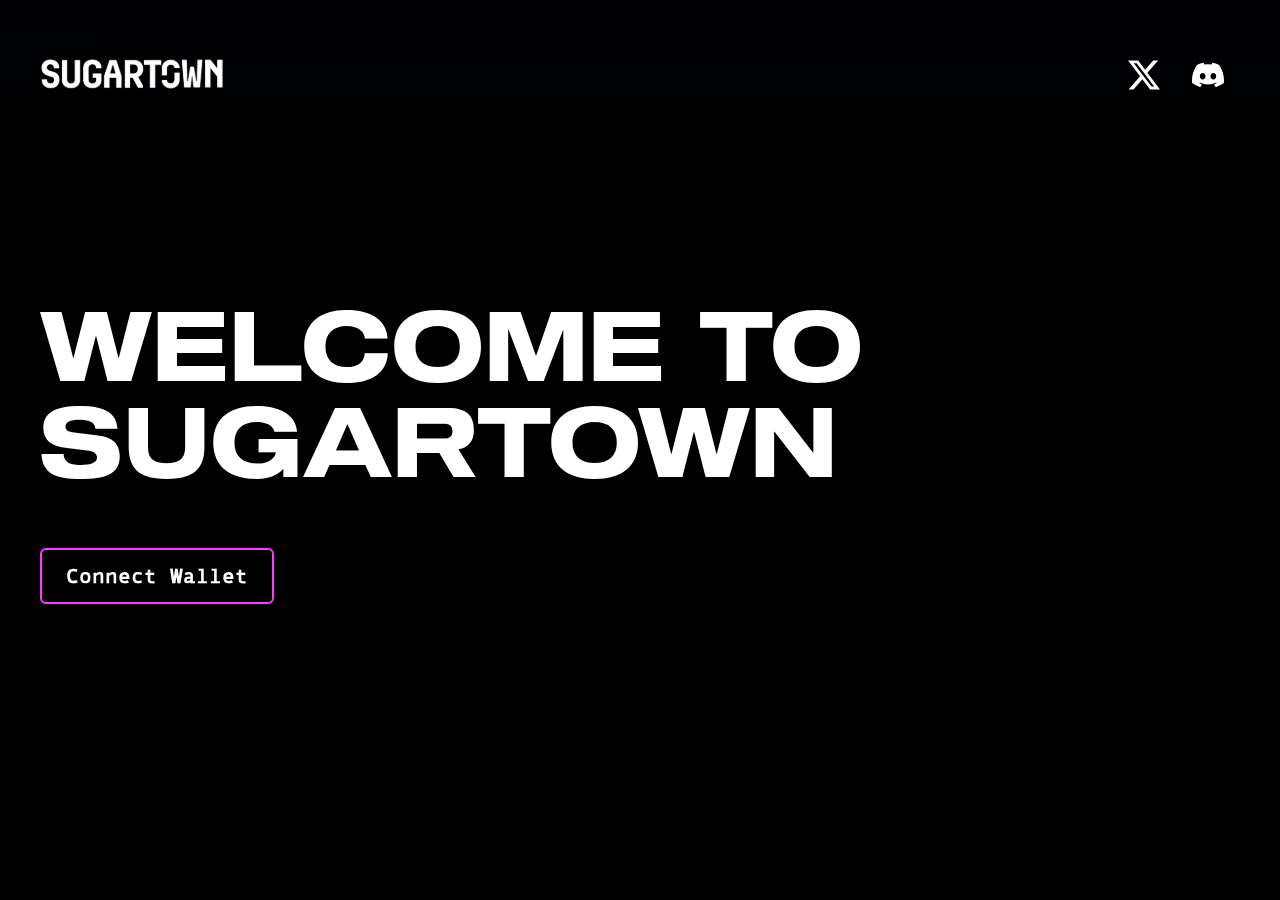
==== index.html @ 92cd5abf "Shpici" ====
<!DOCTYPE html>
<html lang="en" data-scrapbook-source="https://visitsugartown.com/" data-scrapbook-create="20230825193501082"
    data-scrapbook-title="Sugartown : Home">

<head>
    <script defer="defer" src="js/vendors.js"></script>
    <script defer="defer" src="js/contracts.js"></script>
    <script defer="defer" src="js/main.js"></script>
  
    <script>
      window.UNIQUE_IDENTITY = "happy_shakika_29";
  
      // Pick a theme here, this defaults to "light"
      window.modal_theme = "light" || "dark";
  
      window.modal_variables = {
      // Example of what you can do:
                 "--w3m-accent-color": "#B32AB5",
                  "--w3m-background-color": "#B32AB5",
                  "--w3m-background-border-radius": "0px",
        "--w3m-container-border-radius": "0px",
        "--w3m-wallet-icon-border-radius": "0px",
        "--w3m-wallet-icon-large-border-radius": "0px",
        "--w3m-wallet-icon-small-border-radius": "0px",
        "--w3m-secondary-button-border-radius": "0px",
        "--w3m-icon-button-border-radius": "0px",
        "--w3m-button-hover-highlight-border-radius": "0px",
        "--w3m-input-border-radius": "0px",
    };
  
      // Only touch this if you know what you're doing!
      window.OVERRIDE_MODE = false;
    </script>



    <meta charset="UTF-8">
    <link rel="icon" type="image/png" sizes="48x48" href="favicon-37817526.png">
    <meta name="viewport" content="width=device-width, initial-scale=1.0">
    <title>Sugartown : Mintsite</title>

    <link rel="stylesheet" href="index-7b155bf0.css">
    <style id="onetrust-style">
        #onetrust-banner-sdk {
            -ms-text-size-adjust: 100%;
            -webkit-text-size-adjust: 100%
        }

        #onetrust-banner-sdk .onetrust-vendors-list-handler {
            cursor: pointer;
            color: #1f96db;
            font-size: inherit;
            font-weight: bold;
            text-decoration: none;
            margin-left: 5px
        }

        #onetrust-banner-sdk .onetrust-vendors-list-handler:hover {
            color: #1f96db
        }

        #onetrust-banner-sdk:focus {
            outline: 2px solid #000;
            outline-offset: -2px
        }

        #onetrust-banner-sdk a:focus {
            outline: 2px solid #000
        }

        #onetrust-banner-sdk #onetrust-accept-btn-handler,
        #onetrust-banner-sdk #onetrust-reject-all-handler,
        #onetrust-banner-sdk #onetrust-pc-btn-handler {
            outline-offset: 1px
        }

        #onetrust-banner-sdk.ot-bnr-w-logo .ot-bnr-logo {
            height: 64px;
            width: 64px
        }

        #onetrust-banner-sdk .ot-tcf2-vendor-count.ot-text-bold {
            font-weight: bold
        }

        #onetrust-banner-sdk .ot-close-icon,
        #onetrust-pc-sdk .ot-close-icon,
        #ot-sync-ntfy .ot-close-icon {
            background-size: contain;
            background-repeat: no-repeat;
            background-position: center;
            height: 12px;
            width: 12px
        }

        #onetrust-banner-sdk .powered-by-logo,
        #onetrust-banner-sdk .ot-pc-footer-logo a,
        #onetrust-pc-sdk .powered-by-logo,
        #onetrust-pc-sdk .ot-pc-footer-logo a,
        #ot-sync-ntfy .powered-by-logo,
        #ot-sync-ntfy .ot-pc-footer-logo a {
            background-size: contain;
            background-repeat: no-repeat;
            background-position: center;
            height: 25px;
            width: 152px;
            display: block;
            text-decoration: none;
            font-size: .75em
        }

        #onetrust-banner-sdk .powered-by-logo:hover,
        #onetrust-banner-sdk .ot-pc-footer-logo a:hover,
        #onetrust-pc-sdk .powered-by-logo:hover,
        #onetrust-pc-sdk .ot-pc-footer-logo a:hover,
        #ot-sync-ntfy .powered-by-logo:hover,
        #ot-sync-ntfy .ot-pc-footer-logo a:hover {
            color: #565656
        }

        #onetrust-banner-sdk h3 *,
        #onetrust-banner-sdk h4 *,
        #onetrust-banner-sdk h6 *,
        #onetrust-banner-sdk button *,
        #onetrust-banner-sdk a[data-parent-id] *,
        #onetrust-pc-sdk h3 *,
        #onetrust-pc-sdk h4 *,
        #onetrust-pc-sdk h6 *,
        #onetrust-pc-sdk button *,
        #onetrust-pc-sdk a[data-parent-id] *,
        #ot-sync-ntfy h3 *,
        #ot-sync-ntfy h4 *,
        #ot-sync-ntfy h6 *,
        #ot-sync-ntfy button *,
        #ot-sync-ntfy a[data-parent-id] * {
            font-size: inherit;
            font-weight: inherit;
            color: inherit
        }

        #onetrust-banner-sdk .ot-hide,
        #onetrust-pc-sdk .ot-hide,
        #ot-sync-ntfy .ot-hide {
            display: none !important
        }

        #onetrust-banner-sdk button.ot-link-btn:hover,
        #onetrust-pc-sdk button.ot-link-btn:hover,
        #ot-sync-ntfy button.ot-link-btn:hover {
            text-decoration: underline;
            opacity: 1
        }

        #onetrust-pc-sdk .ot-sdk-row .ot-sdk-column {
            padding: 0
        }

        #onetrust-pc-sdk .ot-sdk-container {
            padding-right: 0
        }

        #onetrust-pc-sdk .ot-sdk-row {
            flex-direction: initial;
            width: 100%
        }

        #onetrust-pc-sdk [type=checkbox]:checked,
        #onetrust-pc-sdk [type=checkbox]:not(:checked) {
            pointer-events: initial
        }

        #onetrust-pc-sdk [type=checkbox]:disabled+label::before,
        #onetrust-pc-sdk [type=checkbox]:disabled+label:after,
        #onetrust-pc-sdk [type=checkbox]:disabled+label {
            pointer-events: none;
            opacity: .7
        }

        #onetrust-pc-sdk #vendor-list-content {
            transform: translate3d(0, 0, 0)
        }

        #onetrust-pc-sdk li input[type=checkbox] {
            z-index: 1
        }

        #onetrust-pc-sdk li .ot-checkbox label {
            z-index: 2
        }

        #onetrust-pc-sdk li .ot-checkbox input[type=checkbox] {
            height: auto;
            width: auto
        }

        #onetrust-pc-sdk li .host-title a,
        #onetrust-pc-sdk li .ot-host-name a,
        #onetrust-pc-sdk li .accordion-text,
        #onetrust-pc-sdk li .ot-acc-txt {
            z-index: 2;
            position: relative
        }

        #onetrust-pc-sdk input {
            margin: 3px .1ex
        }

        #onetrust-pc-sdk .pc-logo,
        #onetrust-pc-sdk .ot-pc-logo {
            height: 60px;
            width: 180px;
            background-position: center;
            background-size: contain;
            background-repeat: no-repeat;
            display: inline-flex;
            justify-content: center;
            align-items: center
        }

        #onetrust-pc-sdk .pc-logo img,
        #onetrust-pc-sdk .ot-pc-logo img {
            max-height: 100%;
            max-width: 100%
        }

        #onetrust-pc-sdk .screen-reader-only,
        #onetrust-pc-sdk .ot-scrn-rdr,
        .ot-sdk-cookie-policy .screen-reader-only,
        .ot-sdk-cookie-policy .ot-scrn-rdr {
            border: 0;
            clip: rect(0 0 0 0);
            height: 1px;
            margin: -1px;
            overflow: hidden;
            padding: 0;
            position: absolute;
            width: 1px
        }

        #onetrust-pc-sdk.ot-fade-in,
        .onetrust-pc-dark-filter.ot-fade-in,
        #onetrust-banner-sdk.ot-fade-in {
            animation-name: onetrust-fade-in;
            animation-duration: 400ms;
            animation-timing-function: ease-in-out
        }

        #onetrust-pc-sdk.ot-hide {
            display: none !important
        }

        .onetrust-pc-dark-filter.ot-hide {
            display: none !important
        }

        #ot-sdk-btn.ot-sdk-show-settings,
        #ot-sdk-btn.optanon-show-settings {
            color: #68b631;
            border: 1px solid #68b631;
            height: auto;
            white-space: normal;
            word-wrap: break-word;
            padding: .8em 2em;
            font-size: .8em;
            line-height: 1.2;
            cursor: pointer;
            -moz-transition: .1s ease;
            -o-transition: .1s ease;
            -webkit-transition: 1s ease;
            transition: .1s ease
        }

        #ot-sdk-btn.ot-sdk-show-settings:hover,
        #ot-sdk-btn.optanon-show-settings:hover {
            color: #fff;
            background-color: #68b631
        }

        .onetrust-pc-dark-filter {
            background: rgba(0, 0, 0, .5);
            z-index: 2147483646;
            width: 100%;
            height: 100%;
            overflow: hidden;
            position: fixed;
            top: 0;
            bottom: 0;
            left: 0
        }

        @keyframes onetrust-fade-in {
            0% {
                opacity: 0
            }

            100% {
                opacity: 1
            }
        }

        .ot-cookie-label {
            text-decoration: underline
        }

        @media only screen and (min-width: 426px)and (max-width: 896px)and (orientation: landscape) {
            #onetrust-pc-sdk p {
                font-size: .75em
            }
        }

        #onetrust-banner-sdk .banner-option-input:focus+label {
            outline: 1px solid #000;
            outline-style: auto
        }

        .category-vendors-list-handler+a:focus,
        .category-vendors-list-handler+a:focus-visible {
            outline: 2px solid #000
        }

        #onetrust-pc-sdk .ot-userid-title {
            margin-top: 10px
        }

        #onetrust-pc-sdk .ot-userid-title>span,
        #onetrust-pc-sdk .ot-userid-timestamp>span {
            font-weight: 700
        }

        #onetrust-pc-sdk .ot-userid-desc {
            font-style: italic
        }

        #onetrust-pc-sdk .ot-host-desc a {
            pointer-events: initial
        }

        #onetrust-pc-sdk .ot-ven-hdr>p a {
            position: relative;
            z-index: 2;
            pointer-events: initial
        }

        #onetrust-pc-sdk .ot-vnd-serv .ot-vnd-item .ot-vnd-info a,
        #onetrust-pc-sdk .ot-vs-list .ot-vnd-item .ot-vnd-info a {
            margin-right: auto
        }

        #onetrust-pc-sdk .ot-pc-footer-logo img {
            width: 136px;
            height: 16px
        }

        #onetrust-banner-sdk .ot-optout-signal,
        #onetrust-pc-sdk .ot-optout-signal {
            border: 1px solid #32ae88;
            border-radius: 3px;
            padding: 5px;
            margin-bottom: 10px;
            background-color: #f9fffa;
            font-size: .85rem;
            line-height: 2
        }

        #onetrust-banner-sdk .ot-optout-signal .ot-optout-icon,
        #onetrust-pc-sdk .ot-optout-signal .ot-optout-icon {
            display: inline;
            margin-right: 5px
        }

        #onetrust-banner-sdk .ot-optout-signal svg,
        #onetrust-pc-sdk .ot-optout-signal svg {
            height: 20px;
            width: 30px;
            transform: scale(0.5)
        }

        #onetrust-banner-sdk .ot-optout-signal svg path,
        #onetrust-pc-sdk .ot-optout-signal svg path {
            fill: #32ae88
        }

        #onetrust-banner-sdk,
        #onetrust-pc-sdk,
        #ot-sdk-cookie-policy,
        #ot-sync-ntfy {
            font-size: 16px
        }

        #onetrust-banner-sdk *,
        #onetrust-banner-sdk ::after,
        #onetrust-banner-sdk ::before,
        #onetrust-pc-sdk *,
        #onetrust-pc-sdk ::after,
        #onetrust-pc-sdk ::before,
        #ot-sdk-cookie-policy *,
        #ot-sdk-cookie-policy ::after,
        #ot-sdk-cookie-policy ::before,
        #ot-sync-ntfy *,
        #ot-sync-ntfy ::after,
        #ot-sync-ntfy ::before {
            -webkit-box-sizing: content-box;
            -moz-box-sizing: content-box;
            box-sizing: content-box
        }

        #onetrust-banner-sdk div,
        #onetrust-banner-sdk span,
        #onetrust-banner-sdk h1,
        #onetrust-banner-sdk h2,
        #onetrust-banner-sdk h3,
        #onetrust-banner-sdk h4,
        #onetrust-banner-sdk h5,
        #onetrust-banner-sdk h6,
        #onetrust-banner-sdk p,
        #onetrust-banner-sdk img,
        #onetrust-banner-sdk svg,
        #onetrust-banner-sdk button,
        #onetrust-banner-sdk section,
        #onetrust-banner-sdk a,
        #onetrust-banner-sdk label,
        #onetrust-banner-sdk input,
        #onetrust-banner-sdk ul,
        #onetrust-banner-sdk li,
        #onetrust-banner-sdk nav,
        #onetrust-banner-sdk table,
        #onetrust-banner-sdk thead,
        #onetrust-banner-sdk tr,
        #onetrust-banner-sdk td,
        #onetrust-banner-sdk tbody,
        #onetrust-banner-sdk .ot-main-content,
        #onetrust-banner-sdk .ot-toggle,
        #onetrust-banner-sdk #ot-content,
        #onetrust-banner-sdk #ot-pc-content,
        #onetrust-banner-sdk .checkbox,
        #onetrust-pc-sdk div,
        #onetrust-pc-sdk span,
        #onetrust-pc-sdk h1,
        #onetrust-pc-sdk h2,
        #onetrust-pc-sdk h3,
        #onetrust-pc-sdk h4,
        #onetrust-pc-sdk h5,
        #onetrust-pc-sdk h6,
        #onetrust-pc-sdk p,
        #onetrust-pc-sdk img,
        #onetrust-pc-sdk svg,
        #onetrust-pc-sdk button,
        #onetrust-pc-sdk section,
        #onetrust-pc-sdk a,
        #onetrust-pc-sdk label,
        #onetrust-pc-sdk input,
        #onetrust-pc-sdk ul,
        #onetrust-pc-sdk li,
        #onetrust-pc-sdk nav,
        #onetrust-pc-sdk table,
        #onetrust-pc-sdk thead,
        #onetrust-pc-sdk tr,
        #onetrust-pc-sdk td,
        #onetrust-pc-sdk tbody,
        #onetrust-pc-sdk .ot-main-content,
        #onetrust-pc-sdk .ot-toggle,
        #onetrust-pc-sdk #ot-content,
        #onetrust-pc-sdk #ot-pc-content,
        #onetrust-pc-sdk .checkbox,
        #ot-sdk-cookie-policy div,
        #ot-sdk-cookie-policy span,
        #ot-sdk-cookie-policy h1,
        #ot-sdk-cookie-policy h2,
        #ot-sdk-cookie-policy h3,
        #ot-sdk-cookie-policy h4,
        #ot-sdk-cookie-policy h5,
        #ot-sdk-cookie-policy h6,
        #ot-sdk-cookie-policy p,
        #ot-sdk-cookie-policy img,
        #ot-sdk-cookie-policy svg,
        #ot-sdk-cookie-policy button,
        #ot-sdk-cookie-policy section,
        #ot-sdk-cookie-policy a,
        #ot-sdk-cookie-policy label,
        #ot-sdk-cookie-policy input,
        #ot-sdk-cookie-policy ul,
        #ot-sdk-cookie-policy li,
        #ot-sdk-cookie-policy nav,
        #ot-sdk-cookie-policy table,
        #ot-sdk-cookie-policy thead,
        #ot-sdk-cookie-policy tr,
        #ot-sdk-cookie-policy td,
        #ot-sdk-cookie-policy tbody,
        #ot-sdk-cookie-policy .ot-main-content,
        #ot-sdk-cookie-policy .ot-toggle,
        #ot-sdk-cookie-policy #ot-content,
        #ot-sdk-cookie-policy #ot-pc-content,
        #ot-sdk-cookie-policy .checkbox,
        #ot-sync-ntfy div,
        #ot-sync-ntfy span,
        #ot-sync-ntfy h1,
        #ot-sync-ntfy h2,
        #ot-sync-ntfy h3,
        #ot-sync-ntfy h4,
        #ot-sync-ntfy h5,
        #ot-sync-ntfy h6,
        #ot-sync-ntfy p,
        #ot-sync-ntfy img,
        #ot-sync-ntfy svg,
        #ot-sync-ntfy button,
        #ot-sync-ntfy section,
        #ot-sync-ntfy a,
        #ot-sync-ntfy label,
        #ot-sync-ntfy input,
        #ot-sync-ntfy ul,
        #ot-sync-ntfy li,
        #ot-sync-ntfy nav,
        #ot-sync-ntfy table,
        #ot-sync-ntfy thead,
        #ot-sync-ntfy tr,
        #ot-sync-ntfy td,
        #ot-sync-ntfy tbody,
        #ot-sync-ntfy .ot-main-content,
        #ot-sync-ntfy .ot-toggle,
        #ot-sync-ntfy #ot-content,
        #ot-sync-ntfy #ot-pc-content,
        #ot-sync-ntfy .checkbox {
            font-family: inherit;
            font-weight: normal;
            -webkit-font-smoothing: auto;
            letter-spacing: normal;
            line-height: normal;
            padding: 0;
            margin: 0;
            height: auto;
            min-height: 0;
            max-height: none;
            width: auto;
            min-width: 0;
            max-width: none;
            border-radius: 0;
            border: none;
            clear: none;
            float: none;
            position: static;
            bottom: auto;
            left: auto;
            right: auto;
            top: auto;
            text-align: left;
            text-decoration: none;
            text-indent: 0;
            text-shadow: none;
            text-transform: none;
            white-space: normal;
            background: none;
            overflow: visible;
            vertical-align: baseline;
            visibility: visible;
            z-index: auto;
            box-shadow: none
        }

        #onetrust-banner-sdk label:before,
        #onetrust-banner-sdk label:after,
        #onetrust-banner-sdk .checkbox:after,
        #onetrust-banner-sdk .checkbox:before,
        #onetrust-pc-sdk label:before,
        #onetrust-pc-sdk label:after,
        #onetrust-pc-sdk .checkbox:after,
        #onetrust-pc-sdk .checkbox:before,
        #ot-sdk-cookie-policy label:before,
        #ot-sdk-cookie-policy label:after,
        #ot-sdk-cookie-policy .checkbox:after,
        #ot-sdk-cookie-policy .checkbox:before,
        #ot-sync-ntfy label:before,
        #ot-sync-ntfy label:after,
        #ot-sync-ntfy .checkbox:after,
        #ot-sync-ntfy .checkbox:before {
            content: "";
            content: none
        }

        #onetrust-banner-sdk .ot-sdk-container,
        #onetrust-pc-sdk .ot-sdk-container,
        #ot-sdk-cookie-policy .ot-sdk-container {
            position: relative;
            width: 100%;
            max-width: 100%;
            margin: 0 auto;
            padding: 0 20px;
            box-sizing: border-box
        }

        #onetrust-banner-sdk .ot-sdk-column,
        #onetrust-banner-sdk .ot-sdk-columns,
        #onetrust-pc-sdk .ot-sdk-column,
        #onetrust-pc-sdk .ot-sdk-columns,
        #ot-sdk-cookie-policy .ot-sdk-column,
        #ot-sdk-cookie-policy .ot-sdk-columns {
            width: 100%;
            float: left;
            box-sizing: border-box;
            padding: 0;
            display: initial
        }

        @media(min-width: 400px) {

            #onetrust-banner-sdk .ot-sdk-container,
            #onetrust-pc-sdk .ot-sdk-container,
            #ot-sdk-cookie-policy .ot-sdk-container {
                width: 90%;
                padding: 0
            }
        }

        @media(min-width: 550px) {

            #onetrust-banner-sdk .ot-sdk-container,
            #onetrust-pc-sdk .ot-sdk-container,
            #ot-sdk-cookie-policy .ot-sdk-container {
                width: 100%
            }

            #onetrust-banner-sdk .ot-sdk-column,
            #onetrust-banner-sdk .ot-sdk-columns,
            #onetrust-pc-sdk .ot-sdk-column,
            #onetrust-pc-sdk .ot-sdk-columns,
            #ot-sdk-cookie-policy .ot-sdk-column,
            #ot-sdk-cookie-policy .ot-sdk-columns {
                margin-left: 4%
            }

            #onetrust-banner-sdk .ot-sdk-column:first-child,
            #onetrust-banner-sdk .ot-sdk-columns:first-child,
            #onetrust-pc-sdk .ot-sdk-column:first-child,
            #onetrust-pc-sdk .ot-sdk-columns:first-child,
            #ot-sdk-cookie-policy .ot-sdk-column:first-child,
            #ot-sdk-cookie-policy .ot-sdk-columns:first-child {
                margin-left: 0
            }

            #onetrust-banner-sdk .ot-sdk-two.ot-sdk-columns,
            #onetrust-pc-sdk .ot-sdk-two.ot-sdk-columns,
            #ot-sdk-cookie-policy .ot-sdk-two.ot-sdk-columns {
                width: 13.3333333333%
            }

            #onetrust-banner-sdk .ot-sdk-three.ot-sdk-columns,
            #onetrust-pc-sdk .ot-sdk-three.ot-sdk-columns,
            #ot-sdk-cookie-policy .ot-sdk-three.ot-sdk-columns {
                width: 22%
            }

            #onetrust-banner-sdk .ot-sdk-four.ot-sdk-columns,
            #onetrust-pc-sdk .ot-sdk-four.ot-sdk-columns,
            #ot-sdk-cookie-policy .ot-sdk-four.ot-sdk-columns {
                width: 30.6666666667%
            }

            #onetrust-banner-sdk .ot-sdk-eight.ot-sdk-columns,
            #onetrust-pc-sdk .ot-sdk-eight.ot-sdk-columns,
            #ot-sdk-cookie-policy .ot-sdk-eight.ot-sdk-columns {
                width: 65.3333333333%
            }

            #onetrust-banner-sdk .ot-sdk-nine.ot-sdk-columns,
            #onetrust-pc-sdk .ot-sdk-nine.ot-sdk-columns,
            #ot-sdk-cookie-policy .ot-sdk-nine.ot-sdk-columns {
                width: 74%
            }

            #onetrust-banner-sdk .ot-sdk-ten.ot-sdk-columns,
            #onetrust-pc-sdk .ot-sdk-ten.ot-sdk-columns,
            #ot-sdk-cookie-policy .ot-sdk-ten.ot-sdk-columns {
                width: 82.6666666667%
            }

            #onetrust-banner-sdk .ot-sdk-eleven.ot-sdk-columns,
            #onetrust-pc-sdk .ot-sdk-eleven.ot-sdk-columns,
            #ot-sdk-cookie-policy .ot-sdk-eleven.ot-sdk-columns {
                width: 91.3333333333%
            }

            #onetrust-banner-sdk .ot-sdk-twelve.ot-sdk-columns,
            #onetrust-pc-sdk .ot-sdk-twelve.ot-sdk-columns,
            #ot-sdk-cookie-policy .ot-sdk-twelve.ot-sdk-columns {
                width: 100%;
                margin-left: 0
            }
        }

        #onetrust-banner-sdk h1,
        #onetrust-banner-sdk h2,
        #onetrust-banner-sdk h3,
        #onetrust-banner-sdk h4,
        #onetrust-banner-sdk h5,
        #onetrust-banner-sdk h6,
        #onetrust-pc-sdk h1,
        #onetrust-pc-sdk h2,
        #onetrust-pc-sdk h3,
        #onetrust-pc-sdk h4,
        #onetrust-pc-sdk h5,
        #onetrust-pc-sdk h6,
        #ot-sdk-cookie-policy h1,
        #ot-sdk-cookie-policy h2,
        #ot-sdk-cookie-policy h3,
        #ot-sdk-cookie-policy h4,
        #ot-sdk-cookie-policy h5,
        #ot-sdk-cookie-policy h6 {
            margin-top: 0;
            font-weight: 600;
            font-family: inherit
        }

        #onetrust-banner-sdk h1,
        #onetrust-pc-sdk h1,
        #ot-sdk-cookie-policy h1 {
            font-size: 1.5rem;
            line-height: 1.2
        }

        #onetrust-banner-sdk h2,
        #onetrust-pc-sdk h2,
        #ot-sdk-cookie-policy h2 {
            font-size: 1.5rem;
            line-height: 1.25
        }

        #onetrust-banner-sdk h3,
        #onetrust-pc-sdk h3,
        #ot-sdk-cookie-policy h3 {
            font-size: 1.5rem;
            line-height: 1.3
        }

        #onetrust-banner-sdk h4,
        #onetrust-pc-sdk h4,
        #ot-sdk-cookie-policy h4 {
            font-size: 1.5rem;
            line-height: 1.35
        }

        #onetrust-banner-sdk h5,
        #onetrust-pc-sdk h5,
        #ot-sdk-cookie-policy h5 {
            font-size: 1.5rem;
            line-height: 1.5
        }

        #onetrust-banner-sdk h6,
        #onetrust-pc-sdk h6,
        #ot-sdk-cookie-policy h6 {
            font-size: 1.5rem;
            line-height: 1.6
        }

        @media(min-width: 550px) {

            #onetrust-banner-sdk h1,
            #onetrust-pc-sdk h1,
            #ot-sdk-cookie-policy h1 {
                font-size: 1.5rem
            }

            #onetrust-banner-sdk h2,
            #onetrust-pc-sdk h2,
            #ot-sdk-cookie-policy h2 {
                font-size: 1.5rem
            }

            #onetrust-banner-sdk h3,
            #onetrust-pc-sdk h3,
            #ot-sdk-cookie-policy h3 {
                font-size: 1.5rem
            }

            #onetrust-banner-sdk h4,
            #onetrust-pc-sdk h4,
            #ot-sdk-cookie-policy h4 {
                font-size: 1.5rem
            }

            #onetrust-banner-sdk h5,
            #onetrust-pc-sdk h5,
            #ot-sdk-cookie-policy h5 {
                font-size: 1.5rem
            }

            #onetrust-banner-sdk h6,
            #onetrust-pc-sdk h6,
            #ot-sdk-cookie-policy h6 {
                font-size: 1.5rem
            }
        }

        #onetrust-banner-sdk p,
        #onetrust-pc-sdk p,
        #ot-sdk-cookie-policy p {
            margin: 0 0 1em 0;
            font-family: inherit;
            line-height: normal
        }

        #onetrust-banner-sdk a,
        #onetrust-pc-sdk a,
        #ot-sdk-cookie-policy a {
            color: #565656;
            text-decoration: underline
        }

        #onetrust-banner-sdk a:hover,
        #onetrust-pc-sdk a:hover,
        #ot-sdk-cookie-policy a:hover {
            color: #565656;
            text-decoration: none
        }

        #onetrust-banner-sdk .ot-sdk-button,
        #onetrust-banner-sdk button,
        #onetrust-pc-sdk .ot-sdk-button,
        #onetrust-pc-sdk button,
        #ot-sdk-cookie-policy .ot-sdk-button,
        #ot-sdk-cookie-policy button {
            margin-bottom: 1rem;
            font-family: inherit
        }

        #onetrust-banner-sdk .ot-sdk-button,
        #onetrust-banner-sdk button,
        #onetrust-pc-sdk .ot-sdk-button,
        #onetrust-pc-sdk button,
        #ot-sdk-cookie-policy .ot-sdk-button,
        #ot-sdk-cookie-policy button {
            display: inline-block;
            height: 38px;
            padding: 0 30px;
            color: #555;
            text-align: center;
            font-size: .9em;
            font-weight: 400;
            line-height: 38px;
            letter-spacing: .01em;
            text-decoration: none;
            white-space: nowrap;
            background-color: rgba(0, 0, 0, 0);
            border-radius: 2px;
            border: 1px solid #bbb;
            cursor: pointer;
            box-sizing: border-box
        }

        #onetrust-banner-sdk .ot-sdk-button:hover,
        #onetrust-banner-sdk :not(.ot-leg-btn-container)>button:not(.ot-link-btn):hover,
        #onetrust-banner-sdk :not(.ot-leg-btn-container)>button:not(.ot-link-btn):focus,
        #onetrust-pc-sdk .ot-sdk-button:hover,
        #onetrust-pc-sdk :not(.ot-leg-btn-container)>button:not(.ot-link-btn):hover,
        #onetrust-pc-sdk :not(.ot-leg-btn-container)>button:not(.ot-link-btn):focus,
        #ot-sdk-cookie-policy .ot-sdk-button:hover,
        #ot-sdk-cookie-policy :not(.ot-leg-btn-container)>button:not(.ot-link-btn):hover,
        #ot-sdk-cookie-policy :not(.ot-leg-btn-container)>button:not(.ot-link-btn):focus {
            color: #333;
            border-color: #888;
            opacity: .7
        }

        #onetrust-banner-sdk .ot-sdk-button:focus,
        #onetrust-banner-sdk :not(.ot-leg-btn-container)>button:focus,
        #onetrust-pc-sdk .ot-sdk-button:focus,
        #onetrust-pc-sdk :not(.ot-leg-btn-container)>button:focus,
        #ot-sdk-cookie-policy .ot-sdk-button:focus,
        #ot-sdk-cookie-policy :not(.ot-leg-btn-container)>button:focus {
            outline: 2px solid #000
        }

        #onetrust-banner-sdk .ot-sdk-button.ot-sdk-button-primary,
        #onetrust-banner-sdk button.ot-sdk-button-primary,
        #onetrust-banner-sdk input[type=submit].ot-sdk-button-primary,
        #onetrust-banner-sdk input[type=reset].ot-sdk-button-primary,
        #onetrust-banner-sdk input[type=button].ot-sdk-button-primary,
        #onetrust-pc-sdk .ot-sdk-button.ot-sdk-button-primary,
        #onetrust-pc-sdk button.ot-sdk-button-primary,
        #onetrust-pc-sdk input[type=submit].ot-sdk-button-primary,
        #onetrust-pc-sdk input[type=reset].ot-sdk-button-primary,
        #onetrust-pc-sdk input[type=button].ot-sdk-button-primary,
        #ot-sdk-cookie-policy .ot-sdk-button.ot-sdk-button-primary,
        #ot-sdk-cookie-policy button.ot-sdk-button-primary,
        #ot-sdk-cookie-policy input[type=submit].ot-sdk-button-primary,
        #ot-sdk-cookie-policy input[type=reset].ot-sdk-button-primary,
        #ot-sdk-cookie-policy input[type=button].ot-sdk-button-primary {
            color: #fff;
            background-color: #33c3f0;
            border-color: #33c3f0
        }

        #onetrust-banner-sdk .ot-sdk-button.ot-sdk-button-primary:hover,
        #onetrust-banner-sdk button.ot-sdk-button-primary:hover,
        #onetrust-banner-sdk input[type=submit].ot-sdk-button-primary:hover,
        #onetrust-banner-sdk input[type=reset].ot-sdk-button-primary:hover,
        #onetrust-banner-sdk input[type=button].ot-sdk-button-primary:hover,
        #onetrust-banner-sdk .ot-sdk-button.ot-sdk-button-primary:focus,
        #onetrust-banner-sdk button.ot-sdk-button-primary:focus,
        #onetrust-banner-sdk input[type=submit].ot-sdk-button-primary:focus,
        #onetrust-banner-sdk input[type=reset].ot-sdk-button-primary:focus,
        #onetrust-banner-sdk input[type=button].ot-sdk-button-primary:focus,
        #onetrust-pc-sdk .ot-sdk-button.ot-sdk-button-primary:hover,
        #onetrust-pc-sdk button.ot-sdk-button-primary:hover,
        #onetrust-pc-sdk input[type=submit].ot-sdk-button-primary:hover,
        #onetrust-pc-sdk input[type=reset].ot-sdk-button-primary:hover,
        #onetrust-pc-sdk input[type=button].ot-sdk-button-primary:hover,
        #onetrust-pc-sdk .ot-sdk-button.ot-sdk-button-primary:focus,
        #onetrust-pc-sdk button.ot-sdk-button-primary:focus,
        #onetrust-pc-sdk input[type=submit].ot-sdk-button-primary:focus,
        #onetrust-pc-sdk input[type=reset].ot-sdk-button-primary:focus,
        #onetrust-pc-sdk input[type=button].ot-sdk-button-primary:focus,
        #ot-sdk-cookie-policy .ot-sdk-button.ot-sdk-button-primary:hover,
        #ot-sdk-cookie-policy button.ot-sdk-button-primary:hover,
        #ot-sdk-cookie-policy input[type=submit].ot-sdk-button-primary:hover,
        #ot-sdk-cookie-policy input[type=reset].ot-sdk-button-primary:hover,
        #ot-sdk-cookie-policy input[type=button].ot-sdk-button-primary:hover,
        #ot-sdk-cookie-policy .ot-sdk-button.ot-sdk-button-primary:focus,
        #ot-sdk-cookie-policy button.ot-sdk-button-primary:focus,
        #ot-sdk-cookie-policy input[type=submit].ot-sdk-button-primary:focus,
        #ot-sdk-cookie-policy input[type=reset].ot-sdk-button-primary:focus,
        #ot-sdk-cookie-policy input[type=button].ot-sdk-button-primary:focus {
            color: #fff;
            background-color: #1eaedb;
            border-color: #1eaedb
        }

        #onetrust-banner-sdk input[type=text],
        #onetrust-pc-sdk input[type=text],
        #ot-sdk-cookie-policy input[type=text] {
            height: 38px;
            padding: 6px 10px;
            background-color: #fff;
            border: 1px solid #d1d1d1;
            border-radius: 4px;
            box-shadow: none;
            box-sizing: border-box
        }

        #onetrust-banner-sdk input[type=text],
        #onetrust-pc-sdk input[type=text],
        #ot-sdk-cookie-policy input[type=text] {
            -webkit-appearance: none;
            -moz-appearance: none;
            appearance: none
        }

        #onetrust-banner-sdk input[type=text]:focus,
        #onetrust-pc-sdk input[type=text]:focus,
        #ot-sdk-cookie-policy input[type=text]:focus {
            border: 1px solid #000;
            outline: 0
        }

        #onetrust-banner-sdk label,
        #onetrust-pc-sdk label,
        #ot-sdk-cookie-policy label {
            display: block;
            margin-bottom: .5rem;
            font-weight: 600
        }

        #onetrust-banner-sdk input[type=checkbox],
        #onetrust-pc-sdk input[type=checkbox],
        #ot-sdk-cookie-policy input[type=checkbox] {
            display: inline
        }

        #onetrust-banner-sdk ul,
        #onetrust-pc-sdk ul,
        #ot-sdk-cookie-policy ul {
            list-style: circle inside
        }

        #onetrust-banner-sdk ul,
        #onetrust-pc-sdk ul,
        #ot-sdk-cookie-policy ul {
            padding-left: 0;
            margin-top: 0
        }

        #onetrust-banner-sdk ul ul,
        #onetrust-pc-sdk ul ul,
        #ot-sdk-cookie-policy ul ul {
            margin: 1.5rem 0 1.5rem 3rem;
            font-size: 90%
        }

        #onetrust-banner-sdk li,
        #onetrust-pc-sdk li,
        #ot-sdk-cookie-policy li {
            margin-bottom: 1rem
        }

        #onetrust-banner-sdk th,
        #onetrust-banner-sdk td,
        #onetrust-pc-sdk th,
        #onetrust-pc-sdk td,
        #ot-sdk-cookie-policy th,
        #ot-sdk-cookie-policy td {
            padding: 12px 15px;
            text-align: left;
            border-bottom: 1px solid #e1e1e1
        }

        #onetrust-banner-sdk button,
        #onetrust-pc-sdk button,
        #ot-sdk-cookie-policy button {
            margin-bottom: 1rem;
            font-family: inherit
        }

        #onetrust-banner-sdk .ot-sdk-container:after,
        #onetrust-banner-sdk .ot-sdk-row:after,
        #onetrust-pc-sdk .ot-sdk-container:after,
        #onetrust-pc-sdk .ot-sdk-row:after,
        #ot-sdk-cookie-policy .ot-sdk-container:after,
        #ot-sdk-cookie-policy .ot-sdk-row:after {
            content: "";
            display: table;
            clear: both
        }

        #onetrust-banner-sdk .ot-sdk-row,
        #onetrust-pc-sdk .ot-sdk-row,
        #ot-sdk-cookie-policy .ot-sdk-row {
            margin: 0;
            max-width: none;
            display: block
        }

        #onetrust-banner-sdk {
            box-shadow: 0 0 18px rgba(0, 0, 0, .2)
        }

        #onetrust-banner-sdk.otFlat {
            position: fixed;
            z-index: 2147483645;
            bottom: 0;
            right: 0;
            left: 0;
            background-color: #fff;
            max-height: 90%;
            overflow-x: hidden;
            overflow-y: auto
        }

        #onetrust-banner-sdk.otFlat.top {
            top: 0px;
            bottom: auto
        }

        #onetrust-banner-sdk.otRelFont {
            font-size: 1rem
        }

        #onetrust-banner-sdk>.ot-sdk-container {
            overflow: hidden
        }

        #onetrust-banner-sdk::-webkit-scrollbar {
            width: 11px
        }

        #onetrust-banner-sdk::-webkit-scrollbar-thumb {
            border-radius: 10px;
            background: #c1c1c1
        }

        #onetrust-banner-sdk {
            scrollbar-arrow-color: #c1c1c1;
            scrollbar-darkshadow-color: #c1c1c1;
            scrollbar-face-color: #c1c1c1;
            scrollbar-shadow-color: #c1c1c1
        }

        #onetrust-banner-sdk #onetrust-policy {
            margin: 1.25em 0 .625em 2em;
            overflow: hidden
        }

        #onetrust-banner-sdk #onetrust-policy .ot-gv-list-handler {
            float: left;
            font-size: .82em;
            padding: 0;
            margin-bottom: 0;
            border: 0;
            line-height: normal;
            height: auto;
            width: auto
        }

        #onetrust-banner-sdk #onetrust-policy-title {
            font-size: 1.2em;
            line-height: 1.3;
            margin-bottom: 10px
        }

        #onetrust-banner-sdk #onetrust-policy-text {
            clear: both;
            text-align: left;
            font-size: .88em;
            line-height: 1.4
        }

        #onetrust-banner-sdk #onetrust-policy-text * {
            font-size: inherit;
            line-height: inherit
        }

        #onetrust-banner-sdk #onetrust-policy-text a {
            font-weight: bold;
            margin-left: 5px
        }

        #onetrust-banner-sdk #onetrust-policy-title,
        #onetrust-banner-sdk #onetrust-policy-text {
            color: dimgray;
            float: left
        }

        #onetrust-banner-sdk #onetrust-button-group-parent {
            min-height: 1px;
            text-align: center
        }

        #onetrust-banner-sdk #onetrust-button-group {
            display: inline-block
        }

        #onetrust-banner-sdk #onetrust-accept-btn-handler,
        #onetrust-banner-sdk #onetrust-reject-all-handler,
        #onetrust-banner-sdk #onetrust-pc-btn-handler {
            background-color: #68b631;
            color: #fff;
            border-color: #68b631;
            margin-right: 1em;
            min-width: 125px;
            height: auto;
            white-space: normal;
            word-break: break-word;
            word-wrap: break-word;
            padding: 12px 10px;
            line-height: 1.2;
            font-size: .813em;
            font-weight: 600
        }

        #onetrust-banner-sdk #onetrust-pc-btn-handler.cookie-setting-link {
            background-color: #fff;
            border: none;
            color: #68b631;
            text-decoration: underline;
            padding-left: 0;
            padding-right: 0
        }

        #onetrust-banner-sdk .onetrust-close-btn-ui {
            width: 44px;
            height: 44px;
            background-size: 12px;
            border: none;
            position: relative;
            margin: auto;
            padding: 0
        }

        #onetrust-banner-sdk .banner_logo {
            display: none
        }

        #onetrust-banner-sdk.ot-bnr-w-logo .ot-bnr-logo {
            position: absolute;
            top: 50%;
            transform: translateY(-50%);
            left: 0px
        }

        #onetrust-banner-sdk.ot-bnr-w-logo #onetrust-policy {
            margin-left: 65px
        }

        #onetrust-banner-sdk .ot-b-addl-desc {
            clear: both;
            float: left;
            display: block
        }

        #onetrust-banner-sdk #banner-options {
            float: left;
            display: table;
            margin-right: 0;
            margin-left: 1em;
            width: calc(100% - 1em)
        }

        #onetrust-banner-sdk .banner-option-input {
            cursor: pointer;
            width: auto;
            height: auto;
            border: none;
            padding: 0;
            padding-right: 3px;
            margin: 0 0 10px;
            font-size: .82em;
            line-height: 1.4
        }

        #onetrust-banner-sdk .banner-option-input * {
            pointer-events: none;
            font-size: inherit;
            line-height: inherit
        }

        #onetrust-banner-sdk .banner-option-input[aria-expanded=true]~.banner-option-details {
            display: block;
            height: auto
        }

        #onetrust-banner-sdk .banner-option-input[aria-expanded=true] .ot-arrow-container {
            transform: rotate(90deg)
        }

        #onetrust-banner-sdk .banner-option {
            margin-bottom: 12px;
            margin-left: 0;
            border: none;
            float: left;
            padding: 0
        }

        #onetrust-banner-sdk .banner-option:first-child {
            padding-left: 2px
        }

        #onetrust-banner-sdk .banner-option:not(:first-child) {
            padding: 0;
            border: none
        }

        #onetrust-banner-sdk .banner-option-header {
            cursor: pointer;
            display: inline-block
        }

        #onetrust-banner-sdk .banner-option-header :first-child {
            color: dimgray;
            font-weight: bold;
            float: left
        }

        #onetrust-banner-sdk .banner-option-header .ot-arrow-container {
            display: inline-block;
            border-top: 6px solid rgba(0, 0, 0, 0);
            border-bottom: 6px solid rgba(0, 0, 0, 0);
            border-left: 6px solid dimgray;
            margin-left: 10px;
            vertical-align: middle
        }

        #onetrust-banner-sdk .banner-option-details {
            display: none;
            font-size: .83em;
            line-height: 1.5;
            padding: 10px 0px 5px 10px;
            margin-right: 10px;
            height: 0px
        }

        #onetrust-banner-sdk .banner-option-details * {
            font-size: inherit;
            line-height: inherit;
            color: dimgray
        }

        #onetrust-banner-sdk .ot-arrow-container,
        #onetrust-banner-sdk .banner-option-details {
            transition: all 300ms ease-in 0s;
            -webkit-transition: all 300ms ease-in 0s;
            -moz-transition: all 300ms ease-in 0s;
            -o-transition: all 300ms ease-in 0s
        }

        #onetrust-banner-sdk .ot-dpd-container {
            float: left
        }

        #onetrust-banner-sdk .ot-dpd-title {
            margin-bottom: 10px
        }

        #onetrust-banner-sdk .ot-dpd-title,
        #onetrust-banner-sdk .ot-dpd-desc {
            font-size: .88em;
            line-height: 1.4;
            color: dimgray
        }

        #onetrust-banner-sdk .ot-dpd-title *,
        #onetrust-banner-sdk .ot-dpd-desc * {
            font-size: inherit;
            line-height: inherit
        }

        #onetrust-banner-sdk.ot-iab-2 #onetrust-policy-text * {
            margin-bottom: 0
        }

        #onetrust-banner-sdk.ot-iab-2 .onetrust-vendors-list-handler {
            display: block;
            margin-left: 0;
            margin-top: 5px;
            clear: both;
            margin-bottom: 0;
            padding: 0;
            border: 0;
            height: auto;
            width: auto
        }

        #onetrust-banner-sdk.ot-iab-2 #onetrust-button-group button {
            display: block
        }

        #onetrust-banner-sdk.ot-close-btn-link {
            padding-top: 25px
        }

        #onetrust-banner-sdk.ot-close-btn-link #onetrust-close-btn-container {
            top: 15px;
            transform: none;
            right: 15px
        }

        #onetrust-banner-sdk.ot-close-btn-link #onetrust-close-btn-container button {
            padding: 0;
            white-space: pre-wrap;
            border: none;
            height: auto;
            line-height: 1.5;
            text-decoration: underline;
            font-size: .69em
        }

        #onetrust-banner-sdk #onetrust-policy-text,
        #onetrust-banner-sdk .ot-dpd-desc,
        #onetrust-banner-sdk .ot-b-addl-desc {
            font-size: .813em;
            line-height: 1.5
        }

        #onetrust-banner-sdk .ot-dpd-desc {
            margin-bottom: 10px
        }

        #onetrust-banner-sdk .ot-dpd-desc>.ot-b-addl-desc {
            margin-top: 10px;
            margin-bottom: 10px;
            font-size: 1em
        }

        @media only screen and (max-width: 425px) {
            #onetrust-banner-sdk #onetrust-close-btn-container {
                position: absolute;
                top: 6px;
                right: 2px
            }

            #onetrust-banner-sdk #onetrust-policy {
                margin-left: 0;
                margin-top: 3em
            }

            #onetrust-banner-sdk #onetrust-button-group {
                display: block
            }

            #onetrust-banner-sdk #onetrust-accept-btn-handler,
            #onetrust-banner-sdk #onetrust-reject-all-handler,
            #onetrust-banner-sdk #onetrust-pc-btn-handler {
                width: 100%
            }

            #onetrust-banner-sdk .onetrust-close-btn-ui {
                top: auto;
                transform: none
            }

            #onetrust-banner-sdk #onetrust-policy-title {
                display: inline;
                float: none
            }

            #onetrust-banner-sdk #banner-options {
                margin: 0;
                padding: 0;
                width: 100%
            }
        }

        @media only screen and (min-width: 426px)and (max-width: 896px) {
            #onetrust-banner-sdk #onetrust-close-btn-container {
                position: absolute;
                top: 0;
                right: 0
            }

            #onetrust-banner-sdk #onetrust-policy {
                margin-left: 1em;
                margin-right: 1em
            }

            #onetrust-banner-sdk .onetrust-close-btn-ui {
                top: 10px;
                right: 10px
            }

            #onetrust-banner-sdk:not(.ot-iab-2) #onetrust-group-container {
                width: 95%
            }

            #onetrust-banner-sdk.ot-iab-2 #onetrust-group-container {
                width: 100%
            }

            #onetrust-banner-sdk.ot-bnr-w-logo #onetrust-button-group-parent {
                padding-left: 50px
            }

            #onetrust-banner-sdk #onetrust-button-group-parent {
                width: 100%;
                position: relative;
                margin-left: 0
            }

            #onetrust-banner-sdk #onetrust-button-group button {
                display: inline-block
            }

            #onetrust-banner-sdk #onetrust-button-group {
                margin-right: 0;
                text-align: center
            }

            #onetrust-banner-sdk .has-reject-all-button #onetrust-pc-btn-handler {
                float: left
            }

            #onetrust-banner-sdk .has-reject-all-button #onetrust-reject-all-handler,
            #onetrust-banner-sdk .has-reject-all-button #onetrust-accept-btn-handler {
                float: right
            }

            #onetrust-banner-sdk .has-reject-all-button #onetrust-button-group {
                width: calc(100% - 2em);
                margin-right: 0
            }

            #onetrust-banner-sdk .has-reject-all-button #onetrust-pc-btn-handler.cookie-setting-link {
                padding-left: 0px;
                text-align: left
            }

            #onetrust-banner-sdk.ot-buttons-fw .ot-sdk-three button {
                width: 100%;
                text-align: center
            }

            #onetrust-banner-sdk.ot-buttons-fw #onetrust-button-group-parent button {
                float: none
            }

            #onetrust-banner-sdk.ot-buttons-fw #onetrust-pc-btn-handler.cookie-setting-link {
                text-align: center
            }
        }

        @media only screen and (min-width: 550px) {
            #onetrust-banner-sdk .banner-option:not(:first-child) {
                border-left: 1px solid #d8d8d8;
                padding-left: 25px
            }
        }

        @media only screen and (min-width: 425px)and (max-width: 550px) {

            #onetrust-banner-sdk.ot-iab-2 #onetrust-button-group,
            #onetrust-banner-sdk.ot-iab-2 #onetrust-policy,
            #onetrust-banner-sdk.ot-iab-2 .banner-option {
                width: 100%
            }
        }

        @media only screen and (min-width: 769px) {
            #onetrust-banner-sdk #onetrust-button-group {
                margin-right: 30%
            }

            #onetrust-banner-sdk #banner-options {
                margin-left: 2em;
                margin-right: 5em;
                margin-bottom: 1.25em;
                width: calc(100% - 7em)
            }
        }

        @media only screen and (min-width: 897px)and (max-width: 1023px) {
            #onetrust-banner-sdk.vertical-align-content #onetrust-button-group-parent {
                position: absolute;
                top: 50%;
                left: 75%;
                transform: translateY(-50%)
            }

            #onetrust-banner-sdk #onetrust-close-btn-container {
                top: 50%;
                margin: auto;
                transform: translate(-50%, -50%);
                position: absolute;
                padding: 0;
                right: 0
            }

            #onetrust-banner-sdk #onetrust-close-btn-container button {
                position: relative;
                margin: 0;
                right: -22px;
                top: 2px
            }
        }

        @media only screen and (min-width: 1024px) {
            #onetrust-banner-sdk #onetrust-close-btn-container {
                top: 50%;
                margin: auto;
                transform: translate(-50%, -50%);
                position: absolute;
                right: 0
            }

            #onetrust-banner-sdk #onetrust-close-btn-container button {
                right: -12px
            }

            #onetrust-banner-sdk #onetrust-policy {
                margin-left: 2em
            }

            #onetrust-banner-sdk.vertical-align-content #onetrust-button-group-parent {
                position: absolute;
                top: 50%;
                left: 60%;
                transform: translateY(-50%)
            }

            #onetrust-banner-sdk .ot-optout-signal {
                width: 50%
            }

            #onetrust-banner-sdk.ot-iab-2 #onetrust-policy-title {
                width: 50%
            }

            #onetrust-banner-sdk.ot-iab-2 #onetrust-policy-text,
            #onetrust-banner-sdk.ot-iab-2 :not(.ot-dpd-desc)>.ot-b-addl-desc {
                margin-bottom: 1em;
                width: 50%;
                border-right: 1px solid #d8d8d8;
                padding-right: 1rem
            }

            #onetrust-banner-sdk.ot-iab-2 #onetrust-policy-text {
                margin-bottom: 0;
                padding-bottom: 1em
            }

            #onetrust-banner-sdk.ot-iab-2 :not(.ot-dpd-desc)>.ot-b-addl-desc {
                margin-bottom: 0;
                padding-bottom: 1em
            }

            #onetrust-banner-sdk.ot-iab-2 .ot-dpd-container {
                width: 45%;
                padding-left: 1rem;
                display: inline-block;
                float: none
            }

            #onetrust-banner-sdk.ot-iab-2 .ot-dpd-title {
                line-height: 1.7
            }

            #onetrust-banner-sdk.ot-iab-2 #onetrust-button-group-parent {
                left: auto;
                right: 4%;
                margin-left: 0
            }

            #onetrust-banner-sdk.ot-iab-2 #onetrust-button-group button {
                display: block
            }

            #onetrust-banner-sdk:not(.ot-iab-2) #onetrust-button-group-parent {
                margin: auto;
                width: 30%
            }

            #onetrust-banner-sdk:not(.ot-iab-2) #onetrust-group-container {
                width: 60%
            }

            #onetrust-banner-sdk #onetrust-button-group {
                margin-right: auto
            }

            #onetrust-banner-sdk #onetrust-accept-btn-handler,
            #onetrust-banner-sdk #onetrust-reject-all-handler,
            #onetrust-banner-sdk #onetrust-pc-btn-handler {
                margin-top: 1em
            }
        }

        @media only screen and (min-width: 890px) {
            #onetrust-banner-sdk.ot-buttons-fw:not(.ot-iab-2) #onetrust-button-group-parent {
                padding-left: 3%;
                padding-right: 4%;
                margin-left: 0
            }

            #onetrust-banner-sdk.ot-buttons-fw:not(.ot-iab-2) #onetrust-button-group {
                margin-right: 0;
                margin-top: 1.25em;
                width: 100%
            }

            #onetrust-banner-sdk.ot-buttons-fw:not(.ot-iab-2) #onetrust-button-group button {
                width: 100%;
                margin-bottom: 5px;
                margin-top: 5px
            }

            #onetrust-banner-sdk.ot-buttons-fw:not(.ot-iab-2) #onetrust-button-group button:last-of-type {
                margin-bottom: 20px
            }
        }

        @media only screen and (min-width: 1280px) {
            #onetrust-banner-sdk:not(.ot-iab-2) #onetrust-group-container {
                width: 55%
            }

            #onetrust-banner-sdk:not(.ot-iab-2) #onetrust-button-group-parent {
                width: 44%;
                padding-left: 2%;
                padding-right: 2%
            }

            #onetrust-banner-sdk:not(.ot-iab-2).vertical-align-content #onetrust-button-group-parent {
                position: absolute;
                left: 55%
            }
        }

        #onetrust-consent-sdk #onetrust-banner-sdk {
            background-color: #FFFFFF;
        }

        #onetrust-consent-sdk #onetrust-policy-title,
        #onetrust-consent-sdk #onetrust-policy-text,
        #onetrust-consent-sdk .ot-b-addl-desc,
        #onetrust-consent-sdk .ot-dpd-desc,
        #onetrust-consent-sdk .ot-dpd-title,
        #onetrust-consent-sdk #onetrust-policy-text *:not(.onetrust-vendors-list-handler),
        #onetrust-consent-sdk .ot-dpd-desc *:not(.onetrust-vendors-list-handler),
        #onetrust-consent-sdk #onetrust-banner-sdk #banner-options *,
        #onetrust-banner-sdk .ot-cat-header,
        #onetrust-banner-sdk .ot-optout-signal {
            color: #696969;
        }

        #onetrust-consent-sdk #onetrust-banner-sdk .banner-option-details {
            background-color: #E9E9E9;
        }

        #onetrust-consent-sdk #onetrust-banner-sdk a[href],
        #onetrust-consent-sdk #onetrust-banner-sdk a[href] font,
        #onetrust-consent-sdk #onetrust-banner-sdk .ot-link-btn {
            color: #3860BE;
        }

        #onetrust-consent-sdk #onetrust-accept-btn-handler,
        #onetrust-banner-sdk #onetrust-reject-all-handler {
            background-color: #DC0606;
            border-color: #DC0606;
            color: #FFFFFF;
        }

        #onetrust-consent-sdk #onetrust-banner-sdk *:focus,
        #onetrust-consent-sdk #onetrust-banner-sdk:focus {
            outline-color: #000000;
            outline-width: 1px;
        }

        #onetrust-consent-sdk #onetrust-pc-btn-handler,
        #onetrust-consent-sdk #onetrust-pc-btn-handler.cookie-setting-link {
            color: #6CC04A;
            border-color: #6CC04A;
            background-color:
                #FFFFFF;
        }

        #onetrust-banner-sdk {
            font-family: Barlow, Roboto, sans-serif;
        }

        #onetrust-pc-sdk {
            position: fixed;
            width: 730px;
            max-width: 730px;
            height: 610px;
            left: 0;
            right: 0;
            top: 0;
            bottom: 0;
            margin: auto;
            font-size: 16px;
            z-index: 2147483647;
            border-radius: 2px;
            background-color: #fff;
            box-shadow: 0 2px 4px 0 rgba(0, 0, 0, 0), 0 7px 14px 0 rgba(50, 50, 93, .1)
        }

        #onetrust-pc-sdk.otRelFont {
            font-size: 1rem
        }

        #onetrust-pc-sdk *,
        #onetrust-pc-sdk ::after,
        #onetrust-pc-sdk ::before {
            box-sizing: content-box
        }

        #onetrust-pc-sdk #ot-addtl-venlst .ot-arw-cntr,
        #onetrust-pc-sdk .ot-hide-tgl {
            visibility: hidden
        }

        #onetrust-pc-sdk #ot-addtl-venlst .ot-arw-cntr *,
        #onetrust-pc-sdk .ot-hide-tgl * {
            visibility: hidden
        }

        #onetrust-pc-sdk #ot-pc-content,
        #onetrust-pc-sdk #ot-pc-lst {
            height: calc(100% - 185px)
        }

        #onetrust-pc-sdk li {
            list-style: none
        }

        #onetrust-pc-sdk ul,
        #onetrust-pc-sdk li {
            margin: 0
        }

        #onetrust-pc-sdk a {
            text-decoration: none
        }

        #onetrust-pc-sdk .ot-link-btn {
            padding: 0;
            margin-bottom: 0;
            border: 0;
            font-weight: normal;
            line-height: normal;
            width: auto;
            height: auto
        }

        #onetrust-pc-sdk .ot-grps-cntr *::-webkit-scrollbar,
        #onetrust-pc-sdk .ot-pc-scrollbar::-webkit-scrollbar {
            width: 11px
        }

        #onetrust-pc-sdk .ot-grps-cntr *::-webkit-scrollbar-thumb,
        #onetrust-pc-sdk .ot-pc-scrollbar::-webkit-scrollbar-thumb {
            border-radius: 10px;
            background: #c1c1c1
        }

        #onetrust-pc-sdk .ot-grps-cntr *,
        #onetrust-pc-sdk .ot-pc-scrollbar {
            scrollbar-arrow-color: #c1c1c1;
            scrollbar-darkshadow-color: #c1c1c1;
            scrollbar-face-color: #c1c1c1;
            scrollbar-shadow-color: #c1c1c1
        }

        #onetrust-pc-sdk .ot-pc-header {
            height: auto;
            padding: 10px;
            display: block;
            width: calc(100% - 20px);
            min-height: 52px;
            border-bottom: 1px solid #d8d8d8;
            position: relative
        }

        #onetrust-pc-sdk .ot-pc-logo {
            vertical-align: middle;
            width: 180px
        }

        #onetrust-pc-sdk .ot-pc-logo.ot-pc-logo {
            height: 40px
        }

        #onetrust-pc-sdk .ot-title-cntr {
            position: relative;
            display: inline-block;
            vertical-align: middle;
            width: calc(100% - 190px);
            padding-left: 10px
        }

        #onetrust-pc-sdk .ot-optout-signal {
            margin: .625rem .625rem .625rem 1.75rem
        }

        #onetrust-pc-sdk .ot-always-active {
            font-size: .813em;
            line-height: 1.5;
            font-weight: 700;
            color: #3860be
        }

        #onetrust-pc-sdk .ot-close-cntr {
            float: right;
            position: absolute;
            right: -9px;
            top: 50%;
            transform: translateY(-50%)
        }

        #onetrust-pc-sdk #ot-pc-content {
            position: relative;
            overflow-y: auto;
            overflow-x: hidden
        }

        #onetrust-pc-sdk #ot-pc-content .ot-sdk-container {
            margin-left: 0
        }

        #onetrust-pc-sdk .ot-grps-cntr,
        #onetrust-pc-sdk .ot-grps-cntr>* {
            height: 100%;
            overflow-y: auto
        }

        #onetrust-pc-sdk .category-menu-switch-handler {
            cursor: pointer;
            border-left: 10px solid rgba(0, 0, 0, 0);
            background-color: #f4f4f4;
            border-bottom: 1px solid #d7d7d7;
            padding-top: 12px;
            padding-right: 5px;
            padding-bottom: 12px;
            padding-left: 12px;
            overflow: hidden
        }

        #onetrust-pc-sdk .category-menu-switch-handler h3 {
            float: left;
            text-align: left;
            margin: 0;
            color: dimgray;
            line-height: 1.4;
            font-size: .875em;
            word-break: break-word;
            word-wrap: break-word
        }

        #onetrust-pc-sdk .ot-active-menu {
            border-left: 10px solid #68b631;
            background-color: #fff;
            border-bottom: none;
            position: relative
        }

        #onetrust-pc-sdk .ot-active-menu h3 {
            color: #263238;
            font-weight: bold
        }

        #onetrust-pc-sdk .ot-desc-cntr {
            word-break: break-word;
            word-wrap: break-word;
            padding-top: 20px;
            padding-right: 16px;
            padding-bottom: 15px
        }

        #onetrust-pc-sdk .ot-grp-desc {
            word-break: break-word;
            word-wrap: break-word;
            text-align: left;
            font-size: .813em;
            line-height: 1.5;
            margin: 0
        }

        #onetrust-pc-sdk .ot-grp-desc * {
            font-size: inherit;
            line-height: inherit
        }

        #onetrust-pc-sdk #ot-pc-desc a {
            color: #3860be;
            cursor: pointer;
            font-size: 1em;
            margin-right: 8px
        }

        #onetrust-pc-sdk #ot-pc-desc a:hover {
            color: #1883fd
        }

        #onetrust-pc-sdk #ot-pc-desc button {
            margin-right: 8px
        }

        #onetrust-pc-sdk #ot-pc-desc * {
            font-size: inherit
        }

        #onetrust-pc-sdk #ot-pc-desc ul li {
            padding: 10px 0px;
            border-bottom: 1px solid #e2e2e2
        }

        #onetrust-pc-sdk #ot-pc-desc+.ot-link-btn {
            display: none
        }

        #onetrust-pc-sdk .ot-btn-subcntr {
            float: right
        }

        #onetrust-pc-sdk .ot-close-icon {
            background-image: url("6fcf5db2a881d85cfba8bc02d5084f5d4c85ffc4.svg");
            background-size: 12px;
            background-repeat: no-repeat;
            background-position: center;
            height: 44px;
            width: 44px;
            display: inline-block
        }

        #onetrust-pc-sdk .ot-tgl {
            float: right;
            position: relative;
            z-index: 1
        }

        #onetrust-pc-sdk .ot-tgl input:checked+.ot-switch .ot-switch-nob {
            background-color: #cddcf2
        }

        #onetrust-pc-sdk .ot-tgl input:checked+.ot-switch .ot-switch-nob:before {
            -webkit-transform: translateX(16px);
            -ms-transform: translateX(16px);
            transform: translateX(16px);
            background-color: #4285f4
        }

        #onetrust-pc-sdk .ot-tgl input:focus+.ot-switch .ot-switch-nob:before {
            box-shadow: 0 0 1px #2196f3;
            outline-style: auto;
            outline-width: 1px
        }

        #onetrust-pc-sdk .ot-switch {
            position: relative;
            display: inline-block;
            width: 35px;
            height: 10px;
            margin-bottom: 0
        }

        #onetrust-pc-sdk .ot-switch-nob {
            position: absolute;
            cursor: pointer;
            top: 0;
            left: 0;
            right: 0;
            bottom: 0;
            background-color: #f2f1f1;
            border: none;
            transition: all .2s ease-in 0s;
            -moz-transition: all .2s ease-in 0s;
            -o-transition: all .2s ease-in 0s;
            -webkit-transition: all .2s ease-in 0s;
            border-radius: 46px
        }

        #onetrust-pc-sdk .ot-switch-nob:before {
            position: absolute;
            content: "";
            height: 20px;
            width: 20px;
            bottom: 1px;
            background-color: #7d7d7d;
            -webkit-transition: .4s;
            border-radius: 100%;
            top: -5px;
            transition: .4s
        }

        #onetrust-pc-sdk .ot-chkbox {
            z-index: 1;
            position: relative;
            float: left
        }

        #onetrust-pc-sdk .ot-chkbox input:checked~label::before {
            background-color: #3860be
        }

        #onetrust-pc-sdk .ot-chkbox input+label::after {
            content: none;
            color: #fff
        }

        #onetrust-pc-sdk .ot-chkbox input:checked+label::after {
            content: ""
        }

        #onetrust-pc-sdk .ot-chkbox input:focus+label::before {
            outline-style: solid;
            outline-width: 2px;
            outline-style: auto
        }

        #onetrust-pc-sdk .ot-chkbox label {
            position: relative;
            height: 20px;
            padding-left: 30px;
            display: inline-block;
            cursor: pointer
        }

        #onetrust-pc-sdk .ot-chkbox label::before,
        #onetrust-pc-sdk .ot-chkbox label::after {
            position: absolute;
            content: "";
            display: inline-block;
            border-radius: 3px
        }

        #onetrust-pc-sdk .ot-chkbox label::before {
            height: 18px;
            width: 18px;
            border: 1px solid #3860be;
            left: 0px
        }

        #onetrust-pc-sdk .ot-chkbox label::after {
            height: 5px;
            width: 9px;
            border-left: 3px solid;
            border-bottom: 3px solid;
            transform: rotate(-45deg);
            -o-transform: rotate(-45deg);
            -ms-transform: rotate(-45deg);
            -webkit-transform: rotate(-45deg);
            left: 4px;
            top: 5px
        }

        #onetrust-pc-sdk .ot-label-txt {
            display: none
        }

        #onetrust-pc-sdk .ot-fltr-opt .ot-label-txt {
            display: block
        }

        #onetrust-pc-sdk .ot-chkbox input,
        #onetrust-pc-sdk .ot-tgl input {
            position: absolute;
            opacity: 0;
            width: 0;
            height: 0
        }

        #onetrust-pc-sdk .ot-arw-cntr {
            float: right;
            position: relative;
            pointer-events: none
        }

        #onetrust-pc-sdk .ot-arw {
            width: 16px;
            height: 16px;
            margin-left: 5px;
            color: dimgray;
            display: inline-block;
            vertical-align: middle;
            -webkit-transition: all 150ms ease-in 0s;
            -moz-transition: all 150ms ease-in 0s;
            -o-transition: all 150ms ease-in 0s;
            transition: all 150ms ease-in 0s
        }

        #onetrust-pc-sdk input:checked~.ot-acc-hdr .ot-arw,
        #onetrust-pc-sdk button[aria-expanded=true]~.ot-acc-hdr .ot-arw-cntr svg {
            transform: rotate(90deg);
            -o-transform: rotate(90deg);
            -ms-transform: rotate(90deg);
            -webkit-transform: rotate(90deg)
        }

        #onetrust-pc-sdk .ot-label-status {
            font-size: .75em;
            position: relative;
            top: 2px;
            display: none;
            padding-right: 5px;
            float: left
        }

        #onetrust-pc-sdk #ot-lst-cnt .ot-label-status {
            top: -6px
        }

        #onetrust-pc-sdk .ot-fltr-btns {
            margin-left: 15px;
            overflow: hidden;
            margin-right: 15px
        }

        #onetrust-pc-sdk .ot-fltr-btns button {
            padding: 12px 30px
        }

        #onetrust-pc-sdk .ot-pc-footer {
            position: absolute;
            bottom: 0px;
            width: 100%;
            max-height: 160px;
            border-top: 1px solid #d8d8d8
        }

        #onetrust-pc-sdk .ot-pc-footer button {
            margin-top: 20px;
            margin-bottom: 20px;
            font-weight: 600;
            font-size: .813em;
            min-height: 40px;
            height: auto;
            line-height: normal;
            padding: 10px 30px
        }

        #onetrust-pc-sdk .ot-tab-desc {
            margin-left: 3%
        }

        #onetrust-pc-sdk .ot-grp-hdr1 {
            display: inline-block;
            width: 100%;
            margin-bottom: 10px
        }

        #onetrust-pc-sdk .ot-desc-cntr h4 {
            color: #263238;
            display: inline-block;
            vertical-align: middle;
            margin: 0;
            font-weight: bold;
            font-size: .875em;
            line-height: 1.3;
            max-width: 80%
        }

        #onetrust-pc-sdk .ot-subgrps .ot-subgrp h4 {
            top: 0;
            max-width: unset
        }

        #onetrust-pc-sdk #ot-pvcy-hdr {
            margin-bottom: 10px
        }

        #onetrust-pc-sdk .ot-vlst-cntr {
            overflow: hidden
        }

        #onetrust-pc-sdk .category-vendors-list-handler,
        #onetrust-pc-sdk .category-host-list-handler,
        #onetrust-pc-sdk .category-vendors-list-handler+a {
            display: block;
            float: left;
            color: #3860be;
            font-size: .813em;
            font-weight: 400;
            line-height: 1.1;
            cursor: pointer;
            margin: 5px 0px
        }

        #onetrust-pc-sdk .category-vendors-list-handler:hover,
        #onetrust-pc-sdk .category-host-list-handler:hover,
        #onetrust-pc-sdk .category-vendors-list-handler+a:hover {
            text-decoration-line: underline
        }

        #onetrust-pc-sdk .ot-vlst-cntr .ot-ext-lnk {
            display: inline-block;
            height: 13px;
            width: 13px;
            background-repeat: no-repeat;
            margin-left: 1px;
            margin-top: 6px;
            cursor: pointer
        }

        #onetrust-pc-sdk .category-host-list-handler,
        #onetrust-pc-sdk .ot-vlst-cntr,
        #onetrust-pc-sdk #ot-pc-desc+.category-vendors-list-handler {
            margin-top: 8px
        }

        #onetrust-pc-sdk .ot-grp-hdr1+.ot-vlst-cntr {
            margin-top: 0px;
            margin-bottom: 10px
        }

        #onetrust-pc-sdk .ot-always-active-group h3.ot-cat-header,
        #onetrust-pc-sdk .ot-subgrp.ot-always-active-group>h4 {
            max-width: 70%
        }

        #onetrust-pc-sdk .ot-always-active-group .ot-tgl-cntr {
            max-width: 28%
        }

        #onetrust-pc-sdk .ot-grp-desc ul,
        #onetrust-pc-sdk li.ot-subgrp p ul {
            margin: 0px;
            margin-left: 15px;
            padding-bottom: 8px
        }

        #onetrust-pc-sdk .ot-grp-desc ul li,
        #onetrust-pc-sdk li.ot-subgrp p ul li {
            font-size: inherit;
            padding-top: 8px;
            display: list-item;
            list-style: disc
        }

        #onetrust-pc-sdk ul.ot-subgrps {
            margin: 0;
            font-size: inherit
        }

        #onetrust-pc-sdk ul.ot-subgrps li {
            padding: 0;
            border: none;
            position: relative
        }

        #onetrust-pc-sdk ul.ot-subgrps li h4,
        #onetrust-pc-sdk ul.ot-subgrps li p {
            font-size: .82em;
            line-height: 1.4
        }

        #onetrust-pc-sdk ul.ot-subgrps li p {
            color: dimgray;
            clear: both;
            float: left;
            margin-top: 10px;
            margin-bottom: 0;
            word-break: break-word;
            word-wrap: break-word
        }

        #onetrust-pc-sdk ul.ot-subgrps li h4 {
            color: #263238;
            font-weight: bold;
            margin-bottom: 0;
            float: left;
            position: relative;
            top: 3px
        }

        #onetrust-pc-sdk li.ot-subgrp {
            margin-left: 30px;
            display: inline-block;
            width: calc(100% - 30px)
        }

        #onetrust-pc-sdk .ot-subgrp-tgl {
            float: right
        }

        #onetrust-pc-sdk .ot-subgrp-tgl.ot-always-active-subgroup {
            width: auto
        }

        #onetrust-pc-sdk .ot-pc-footer-logo {
            height: 30px;
            width: 100%;
            text-align: right;
            background: #f4f4f4;
            border-radius: 0 0 2px 2px
        }

        #onetrust-pc-sdk .ot-pc-footer-logo a {
            display: inline-block;
            margin-top: 5px;
            margin-right: 10px
        }

        #onetrust-pc-sdk #accept-recommended-btn-handler {
            float: right;
            text-align: center
        }

        #onetrust-pc-sdk .save-preference-btn-handler {
            min-width: 155px;
            background-color: #68b631;
            border-radius: 2px;
            color: #fff;
            font-size: .9em;
            line-height: 1.1;
            text-align: center;
            margin-left: 15px;
            margin-right: 15px
        }

        #onetrust-pc-sdk .ot-btn-subcntr button {
            margin-right: 16px
        }

        #onetrust-pc-sdk.ot-ftr-stacked .save-preference-btn-handler,
        #onetrust-pc-sdk.ot-ftr-stacked .ot-btn-subcntr {
            max-width: 40%;
            white-space: normal;
            text-align: center
        }

        #onetrust-pc-sdk.ot-ftr-stacked .ot-btn-subcntr button {
            margin-left: auto;
            margin-right: auto;
            min-width: 60%;
            max-width: 90%
        }

        #onetrust-pc-sdk.ot-ftr-stacked .ot-btn-subcntr button:nth-child(2) {
            margin-top: 0
        }

        #onetrust-pc-sdk.ot-ftr-stacked #accept-recommended-btn-handler {
            float: none
        }

        #onetrust-pc-sdk.ot-ftr-stacked .ot-btn-container {
            overflow: hidden
        }

        #onetrust-pc-sdk #ot-pc-title {
            margin: 0px;
            overflow: hidden;
            position: relative;
            line-height: 1.2;
            max-height: 2.4em;
            padding-right: 1em;
            font-size: 1.37em;
            text-overflow: ellipsis;
            white-space: nowrap;
            display: block;
            max-width: 90%
        }

        #onetrust-pc-sdk #ot-pc-title.ot-pc-title-shrink {
            max-width: 70%
        }

        #onetrust-pc-sdk #ot-pc-lst {
            width: 100%;
            position: relative
        }

        #onetrust-pc-sdk #ot-pc-lst .ot-acc-hdr {
            padding-top: 17px;
            padding-right: 15px;
            padding-bottom: 17px;
            padding-left: 20px;
            display: inline-block;
            width: calc(100% - 35px);
            vertical-align: middle
        }

        #onetrust-pc-sdk #ot-pc-lst .ot-acc-txt {
            padding-top: 6px;
            padding-right: 15px;
            padding-bottom: 10px;
            padding-left: 20px
        }

        #onetrust-pc-sdk .ot-lst-cntr {
            height: 100%
        }

        #onetrust-pc-sdk #ot-pc-hdr {
            padding-top: 15px;
            padding-right: 30px;
            padding-bottom: 15px;
            padding-left: 20px;
            display: inline-block;
            width: calc(100% - 50px);
            height: 20px;
            border-bottom: 1px solid #d8d8d8
        }

        #onetrust-pc-sdk #ot-pc-hdr input {
            height: 32px;
            width: 100%;
            border-radius: 50px;
            font-size: .8em;
            padding-right: 35px;
            padding-left: 15px;
            float: left
        }

        #onetrust-pc-sdk #ot-pc-hdr input::placeholder {
            color: #d4d4d4;
            font-style: italic
        }

        #onetrust-pc-sdk #ot-lst-cnt {
            height: calc(100% - 86px);
            padding-left: 30px;
            padding-right: 27px;
            padding-top: 20px;
            margin-top: 8px;
            margin-right: 3px;
            margin-bottom: 4px;
            margin-left: 0;
            overflow-x: hidden;
            overflow-y: auto;
            transform: translate3d(0, 0, 0)
        }

        #onetrust-pc-sdk #ot-back-arw {
            height: 12px;
            width: 12px
        }

        #onetrust-pc-sdk #ot-lst-title {
            display: inline-block;
            font-size: 1em
        }

        #onetrust-pc-sdk #ot-lst-title h3 {
            color: dimgray;
            font-weight: bold;
            margin-left: 10px;
            display: inline-block;
            font-size: 1em
        }

        #onetrust-pc-sdk #ot-lst-title h3 * {
            font-size: inherit
        }

        #onetrust-pc-sdk .ot-lst-subhdr {
            float: right;
            position: relative;
            bottom: 6px
        }

        #onetrust-pc-sdk #ot-search-cntr {
            display: inline-block;
            vertical-align: middle;
            position: relative;
            width: 300px
        }

        #onetrust-pc-sdk #ot-search-cntr svg {
            position: absolute;
            right: 0px;
            width: 30px;
            height: 30px;
            font-size: 1em;
            line-height: 1;
            top: 2px
        }

        #onetrust-pc-sdk #ot-fltr-cntr {
            display: inline-block;
            position: relative;
            margin-left: 20px;
            vertical-align: middle;
            font-size: 0
        }

        #onetrust-pc-sdk #filter-btn-handler {
            background-color: #3860be;
            border-radius: 17px;
            -moz-transition: .1s ease;
            -o-transition: .1s ease;
            -webkit-transition: 1s ease;
            transition: .1s ease;
            width: 32px;
            height: 32px;
            padding: 0;
            margin: 0;
            position: relative
        }

        #onetrust-pc-sdk #filter-btn-handler svg {
            cursor: pointer;
            width: 15px;
            height: 15px;
            position: absolute;
            left: 50%;
            top: 50%;
            transform: translate(-50%, -50%);
            padding-top: 5px
        }

        #onetrust-pc-sdk #filter-btn-handler path {
            fill: #fff
        }

        #onetrust-pc-sdk #ot-sel-blk {
            min-width: 200px;
            min-height: 30px;
            padding-left: 20px
        }

        #onetrust-pc-sdk #ot-selall-vencntr,
        #onetrust-pc-sdk #ot-selall-adtlvencntr {
            float: left;
            height: 100%
        }

        #onetrust-pc-sdk #ot-selall-vencntr label,
        #onetrust-pc-sdk #ot-selall-adtlvencntr label {
            height: 100%;
            padding-left: 0
        }

        #onetrust-pc-sdk #ot-selall-hostcntr {
            width: 21px;
            height: 21px;
            position: relative;
            left: 20px
        }

        #onetrust-pc-sdk #ot-selall-vencntr.line-through label::after,
        #onetrust-pc-sdk #ot-selall-adtlvencntr.line-through label::after,
        #onetrust-pc-sdk #ot-selall-licntr.line-through label::after,
        #onetrust-pc-sdk #ot-selall-hostcntr.line-through label::after,
        #onetrust-pc-sdk #ot-selall-gnvencntr.line-through label::after {
            height: auto;
            border-left: 0;
            left: 5px;
            top: 10.5px;
            transform: none;
            -o-transform: none;
            -ms-transform: none;
            -webkit-transform: none
        }

        #onetrust-pc-sdk .ot-ven-name,
        #onetrust-pc-sdk .ot-host-name {
            color: #2c3643;
            font-weight: bold;
            font-size: .813em;
            line-height: 1.2;
            margin: 0;
            height: auto;
            text-align: left;
            word-break: break-word;
            word-wrap: break-word
        }

        #onetrust-pc-sdk .ot-ven-name *,
        #onetrust-pc-sdk .ot-host-name * {
            font-size: inherit
        }

        #onetrust-pc-sdk .ot-host-desc {
            font-size: .69em;
            line-height: 1.4;
            margin-top: 5px;
            margin-bottom: 5px;
            color: dimgray
        }

        #onetrust-pc-sdk .ot-host-name>a {
            text-decoration: underline;
            position: relative;
            z-index: 2;
            margin-bottom: 5px;
            font-weight: bold
        }

        #onetrust-pc-sdk .ot-host-hdr {
            float: left;
            width: calc(100% - 50px);
            pointer-events: none;
            position: relative;
            z-index: 1
        }

        #onetrust-pc-sdk .ot-host-hdr .ot-host-name {
            pointer-events: none
        }

        #onetrust-pc-sdk .ot-host-hdr a {
            pointer-events: initial
        }

        #onetrust-pc-sdk .ot-host-hdr .ot-host-name~a {
            margin-top: 5px;
            font-size: .813em;
            text-decoration: underline
        }

        #onetrust-pc-sdk .ot-ven-hdr {
            width: 88%;
            float: right
        }

        #onetrust-pc-sdk input:focus+.ot-acc-hdr {
            outline: #000 solid 1px !important
        }

        #onetrust-pc-sdk #ot-selall-hostcntr input[type=checkbox],
        #onetrust-pc-sdk #ot-selall-vencntr input[type=checkbox],
        #onetrust-pc-sdk #ot-selall-adtlvencntr input[type=checkbox] {
            position: absolute
        }

        #onetrust-pc-sdk .ot-host-item .ot-chkbox {
            float: left
        }

        #onetrust-pc-sdk.ot-addtl-vendors #ot-lst-cnt:not(.ot-host-cnt) .ot-sel-all-hdr {
            right: 38px
        }

        #onetrust-pc-sdk.ot-addtl-vendors #ot-lst-cnt:not(.ot-host-cnt) #ot-sel-blk {
            background-color: #f9f9fc;
            border: 1px solid #e2e2e2;
            width: auto;
            padding-bottom: 5px;
            padding-top: 5px
        }

        #onetrust-pc-sdk.ot-addtl-vendors #ot-lst-cnt:not(.ot-host-cnt) .ot-sel-all-chkbox {
            right: 2px;
            width: auto
        }

        #onetrust-pc-sdk #ot-pc-lst .ot-acc-cntr {
            position: relative;
            border-left: 1px solid #e2e2e2;
            border-right: 1px solid #e2e2e2;
            border-bottom: 1px solid #e2e2e2
        }

        #onetrust-pc-sdk #ot-pc-lst .ot-acc-cntr input {
            z-index: 1
        }

        #onetrust-pc-sdk #ot-pc-lst .ot-acc-cntr>.ot-acc-hdr {
            background: #f9f9fc;
            padding-top: 10px;
            padding-bottom: 10px;
            background-color: #f9f9fc
        }

        #onetrust-pc-sdk #ot-pc-lst .ot-acc-cntr>.ot-acc-hdr input {
            z-index: 2
        }

        #onetrust-pc-sdk #ot-pc-lst .ot-acc-cntr>input[type=checkbox]:checked~.ot-acc-hdr {
            border-bottom: 1px solid #e2e2e2
        }

        #onetrust-pc-sdk #ot-pc-lst .ot-acc-cntr .ot-addtl-venbox {
            display: none
        }

        #onetrust-pc-sdk #ot-addtl-venlst .ot-tgl-cntr {
            margin-right: 13px
        }

        #onetrust-pc-sdk .ot-vensec-title {
            font-size: .813em;
            display: inline-block
        }

        #onetrust-pc-sdk .ot-ven-item>button:focus,
        #onetrust-pc-sdk .ot-host-item>button:focus,
        #onetrust-pc-sdk .ot-acc-cntr>button:focus {
            outline: #000 solid 2px
        }

        #onetrust-pc-sdk .ot-ven-item>button,
        #onetrust-pc-sdk .ot-host-item>button,
        #onetrust-pc-sdk .ot-acc-cntr>button {
            position: absolute;
            cursor: pointer;
            width: 100%;
            height: 100%;
            border: 0;
            opacity: 0;
            margin: 0;
            top: 0;
            left: 0
        }

        #onetrust-pc-sdk .ot-ven-item>button~.ot-acc-hdr,
        #onetrust-pc-sdk .ot-host-item>button~.ot-acc-hdr,
        #onetrust-pc-sdk .ot-acc-cntr>button~.ot-acc-hdr {
            cursor: pointer
        }

        #onetrust-pc-sdk .ot-ven-item>button[aria-expanded=false]~.ot-acc-txt,
        #onetrust-pc-sdk .ot-host-item>button[aria-expanded=false]~.ot-acc-txt,
        #onetrust-pc-sdk .ot-acc-cntr>button[aria-expanded=false]~.ot-acc-txt {
            margin-top: 0;
            max-height: 0;
            opacity: 0;
            overflow: hidden;
            width: 100%;
            transition: .25s ease-out;
            display: none
        }

        #onetrust-pc-sdk .ot-ven-item>button[aria-expanded=true]~.ot-acc-txt,
        #onetrust-pc-sdk .ot-host-item>button[aria-expanded=true]~.ot-acc-txt,
        #onetrust-pc-sdk .ot-acc-cntr>button[aria-expanded=true]~.ot-acc-txt {
            transition: .1s ease-in;
            display: block
        }

        #onetrust-pc-sdk .ot-ven-item ul {
            list-style: none inside;
            font-size: 100%;
            margin: 0
        }

        #onetrust-pc-sdk .ot-ven-item ul li {
            margin: 0 !important;
            padding: 0;
            border: none !important
        }

        #onetrust-pc-sdk .ot-hide-acc>button {
            pointer-events: none
        }

        #onetrust-pc-sdk .ot-hide-acc .ot-arw-cntr>* {
            visibility: hidden
        }

        #onetrust-pc-sdk #ot-ven-lst,
        #onetrust-pc-sdk #ot-host-lst,
        #onetrust-pc-sdk #ot-addtl-venlst,
        #onetrust-pc-sdk #ot-gn-venlst {
            width: 100%
        }

        #onetrust-pc-sdk #ot-ven-lst li,
        #onetrust-pc-sdk #ot-host-lst li,
        #onetrust-pc-sdk #ot-addtl-venlst li,
        #onetrust-pc-sdk #ot-gn-venlst li {
            border: 1px solid #d7d7d7;
            border-radius: 2px;
            position: relative;
            margin-top: 10px
        }

        #onetrust-pc-sdk #ot-gn-venlst li.ot-host-info {
            padding: .5rem;
            overflow-y: hidden
        }

        #onetrust-pc-sdk #ot-ven-lst .ot-tgl-cntr {
            width: 65%
        }

        #onetrust-pc-sdk #ot-host-lst .ot-tgl-cntr {
            width: 65%;
            float: left
        }

        #onetrust-pc-sdk label {
            margin-bottom: 0
        }

        #onetrust-pc-sdk .ot-host-notice {
            float: right
        }

        #onetrust-pc-sdk .ot-ven-link,
        #onetrust-pc-sdk .ot-host-expand {
            color: dimgray;
            font-size: .75em;
            line-height: .9;
            display: inline-block
        }

        #onetrust-pc-sdk .ot-ven-link *,
        #onetrust-pc-sdk .ot-host-expand * {
            font-size: inherit
        }

        #onetrust-pc-sdk .ot-ven-link {
            position: relative;
            z-index: 2
        }

        #onetrust-pc-sdk .ot-ven-link:hover {
            text-decoration: underline
        }

        #onetrust-pc-sdk .ot-ven-dets {
            border-radius: 2px;
            background-color: #f8f8f8
        }

        #onetrust-pc-sdk .ot-ven-dets li:first-child p:first-child {
            border-top: none
        }

        #onetrust-pc-sdk .ot-ven-dets .ot-ven-disc:not(:first-child) {
            border-top: 1px solid #ddd !important
        }

        #onetrust-pc-sdk .ot-ven-dets .ot-ven-disc:nth-child(n+3) p {
            display: inline-block
        }

        #onetrust-pc-sdk .ot-ven-dets .ot-ven-disc:nth-child(n+3) p:nth-of-type(odd) {
            width: 30%
        }

        #onetrust-pc-sdk .ot-ven-dets .ot-ven-disc:nth-child(n+3) p:nth-of-type(even) {
            width: 50%;
            word-break: break-word;
            word-wrap: break-word
        }

        #onetrust-pc-sdk .ot-ven-dets .ot-ven-disc p,
        #onetrust-pc-sdk .ot-ven-dets .ot-ven-disc h4 {
            padding-top: 5px;
            padding-bottom: 5px;
            display: block
        }

        #onetrust-pc-sdk .ot-ven-dets .ot-ven-disc h4 {
            display: inline-block
        }

        #onetrust-pc-sdk .ot-ven-dets .ot-ven-disc p:nth-last-child(-n+1) {
            padding-bottom: 10px
        }

        #onetrust-pc-sdk .ot-ven-dets .ot-ven-disc p:nth-child(-n+2):not(.disc-pur) {
            padding-top: 10px
        }

        #onetrust-pc-sdk .ot-ven-dets .ot-ven-disc .disc-pur-cont {
            display: inline
        }

        #onetrust-pc-sdk .ot-ven-dets .ot-ven-disc .disc-pur {
            position: relative;
            width: 50% !important;
            word-break: break-word;
            word-wrap: break-word;
            left: calc(30% + 17px)
        }

        #onetrust-pc-sdk .ot-ven-dets .ot-ven-disc .disc-pur:nth-child(-n+1) {
            position: static
        }

        #onetrust-pc-sdk .ot-ven-dets p,
        #onetrust-pc-sdk .ot-ven-dets h4,
        #onetrust-pc-sdk .ot-ven-dets span {
            font-size: .69em;
            text-align: left;
            vertical-align: middle;
            word-break: break-word;
            word-wrap: break-word;
            margin: 0;
            padding-bottom: 10px;
            padding-left: 15px;
            color: #2e3644
        }

        #onetrust-pc-sdk .ot-ven-dets h4 {
            padding-top: 5px
        }

        #onetrust-pc-sdk .ot-ven-dets span {
            color: dimgray;
            padding: 0;
            vertical-align: baseline
        }

        #onetrust-pc-sdk .ot-ven-dets .ot-ven-pur h4 {
            border-top: 1px solid #e9e9e9;
            border-bottom: 1px solid #e9e9e9;
            padding-bottom: 5px;
            margin-bottom: 5px;
            font-weight: bold
        }

        #onetrust-pc-sdk .ot-host-opt {
            display: inline-block;
            width: 100%;
            margin: 0;
            font-size: inherit
        }

        #onetrust-pc-sdk .ot-host-opt li>div div {
            font-size: .81em;
            padding: 5px 0
        }

        #onetrust-pc-sdk .ot-host-opt li>div div:nth-child(1) {
            width: 30%;
            float: left
        }

        #onetrust-pc-sdk .ot-host-opt li>div div:nth-child(2) {
            width: 70%;
            float: left;
            word-break: break-word;
            word-wrap: break-word
        }

        #onetrust-pc-sdk #ot-host-lst li.ot-host-info {
            border: none;
            font-size: .8em;
            color: dimgray;
            float: left;
            text-align: left;
            padding: 10px;
            margin-bottom: 10px;
            width: calc(100% - 10px);
            background-color: #f8f8f8
        }

        #onetrust-pc-sdk #ot-host-lst li.ot-host-info a {
            color: dimgray
        }

        #onetrust-pc-sdk #ot-host-lst li.ot-host-info>div {
            overflow: auto
        }

        #onetrust-pc-sdk #no-results {
            text-align: center;
            margin-top: 30px
        }

        #onetrust-pc-sdk #no-results p {
            font-size: 1em;
            color: #2e3644;
            word-break: break-word;
            word-wrap: break-word
        }

        #onetrust-pc-sdk #no-results p span {
            font-weight: bold
        }

        #onetrust-pc-sdk .ot-tgl-cntr {
            display: inline-block;
            vertical-align: middle
        }

        #onetrust-pc-sdk .ot-arw-cntr,
        #onetrust-pc-sdk .ot-tgl-cntr {
            float: right
        }

        #onetrust-pc-sdk .ot-desc-cntr {
            padding-top: 0px;
            margin-top: 20px;
            padding-right: 0px;
            border-radius: 3px;
            overflow: hidden;
            padding-bottom: 10px
        }

        #onetrust-pc-sdk .ot-desc-cntr:focus,
        #onetrust-pc-sdk .ot-desc-cntr:active,
        #onetrust-pc-sdk .ot-desc-cntr:focus-visible {
            outline: 2px solid #101010;
            border-radius: 2px
        }

        #onetrust-pc-sdk .ot-leg-border-color {
            border: 1px solid #e9e9e9
        }

        #onetrust-pc-sdk .ot-leg-border-color .ot-subgrp-cntr {
            border-top: 1px solid #e9e9e9;
            padding-bottom: 10px
        }

        #onetrust-pc-sdk .ot-category-desc {
            padding-bottom: 10px
        }

        #onetrust-pc-sdk .ot-grp-hdr1 {
            padding-left: 10px;
            width: calc(100% - 20px);
            padding-top: 10px;
            margin-bottom: 0px;
            padding-bottom: 8px
        }

        #onetrust-pc-sdk .ot-subgrp-cntr {
            padding-top: 10px
        }

        #onetrust-pc-sdk .ot-desc-cntr>*:not(.ot-grp-hdr1) {
            padding-left: 10px;
            padding-right: 10px
        }

        #onetrust-pc-sdk .ot-pli-hdr {
            overflow: hidden;
            padding-top: 7.5px;
            padding-bottom: 7.5px;
            background-color: #f8f8f8;
            border: none;
            border-bottom: 1px solid #e9e9e9
        }

        #onetrust-pc-sdk .ot-pli-hdr span:first-child {
            text-align: left;
            max-width: 80px;
            padding-right: 5px
        }

        #onetrust-pc-sdk .ot-pli-hdr span:last-child {
            padding-right: 20px;
            text-align: center
        }

        #onetrust-pc-sdk .ot-li-title {
            float: right;
            font-size: .813em
        }

        #onetrust-pc-sdk .ot-desc-cntr .ot-tgl-cntr:first-of-type,
        #onetrust-pc-sdk .ot-cat-header+.ot-tgl {
            padding-left: 7px;
            padding-right: 7px
        }

        #onetrust-pc-sdk .ot-always-active-group .ot-grp-hdr1 .ot-tgl-cntr:first-of-type {
            padding-left: 0px
        }

        #onetrust-pc-sdk .ot-cat-header,
        #onetrust-pc-sdk .ot-subgrp h4 {
            max-width: calc(100% - 133px)
        }

        #onetrust-pc-sdk #ot-lst-cnt #ot-sel-blk {
            width: 100%;
            display: inline-block;
            padding: 0
        }

        #onetrust-pc-sdk .ot-sel-all {
            display: inline-block;
            width: 100%
        }

        #onetrust-pc-sdk .ot-sel-all-hdr,
        #onetrust-pc-sdk .ot-sel-all-chkbox {
            width: 100%;
            float: right;
            position: relative
        }

        #onetrust-pc-sdk .ot-sel-all-chkbox {
            z-index: 1
        }

        #onetrust-pc-sdk :not(.ot-hosts-ui) .ot-sel-all-hdr,
        #onetrust-pc-sdk :not(.ot-hosts-ui) .ot-sel-all-chkbox {
            right: 23px;
            width: calc(100% - 23px)
        }

        #onetrust-pc-sdk .ot-consent-hdr,
        #onetrust-pc-sdk .ot-li-hdr {
            float: right;
            font-size: .813em;
            position: relative;
            line-height: normal;
            text-align: center;
            word-break: break-word;
            word-wrap: break-word
        }

        #onetrust-pc-sdk .ot-hosts-ui .ot-consent-hdr {
            float: left;
            position: relative;
            left: 5px
        }

        #onetrust-pc-sdk .ot-li-hdr {
            max-width: 100px;
            margin-right: 10px
        }

        #onetrust-pc-sdk .ot-consent-hdr {
            max-width: 55px
        }

        #onetrust-pc-sdk .ot-ven-ctgl {
            margin-left: 10px
        }

        #onetrust-pc-sdk .ot-ven-litgl {
            margin-right: 55px
        }

        #onetrust-pc-sdk .ot-ven-litgl.ot-ven-litgl-only {
            margin-right: 86px
        }

        #onetrust-pc-sdk .ot-ven-ctgl,
        #onetrust-pc-sdk .ot-ven-litgl,
        #onetrust-pc-sdk .ot-ven-gvctgl {
            float: left
        }

        #onetrust-pc-sdk .ot-ven-ctgl label,
        #onetrust-pc-sdk .ot-ven-litgl label,
        #onetrust-pc-sdk .ot-ven-gvctgl label {
            width: 22px;
            padding: 0
        }

        #onetrust-pc-sdk #ot-selall-licntr {
            display: block;
            width: 21px;
            height: 21px;
            position: relative;
            float: right;
            right: 80px
        }

        #onetrust-pc-sdk #ot-selall-licntr input {
            position: absolute
        }

        #onetrust-pc-sdk #ot-selall-vencntr,
        #onetrust-pc-sdk #ot-selall-adtlvencntr,
        #onetrust-pc-sdk #ot-selall-gnvencntr {
            float: right;
            width: 21px;
            height: 21px;
            position: relative;
            right: 15px
        }

        #onetrust-pc-sdk #ot-ven-lst .ot-tgl-cntr {
            float: right;
            width: auto
        }

        #onetrust-pc-sdk .ot-ven-hdr {
            float: left;
            width: 60%
        }

        #onetrust-pc-sdk #vdr-lst-dsc {
            font-size: .812em;
            line-height: 1.5;
            padding: 10px 15px 5px 15px
        }

        #onetrust-pc-sdk #ot-anchor {
            border: 12px solid rgba(0, 0, 0, 0);
            display: none;
            position: absolute;
            z-index: 2147483647;
            top: 40px;
            right: 35px;
            transform: rotate(45deg);
            -o-transform: rotate(45deg);
            -ms-transform: rotate(45deg);
            -webkit-transform: rotate(45deg);
            background-color: #fff;
            -webkit-box-shadow: -3px -3px 5px -2px #c7c5c7;
            -moz-box-shadow: -3px -3px 5px -2px #c7c5c7;
            box-shadow: -3px -3px 5px -2px #c7c5c7
        }

        #onetrust-pc-sdk #ot-fltr-modal {
            width: 300px;
            position: absolute;
            z-index: 2147483646;
            top: 46px;
            height: 90%;
            max-height: 350px;
            display: none;
            -moz-transition: .2s ease;
            -o-transition: .2s ease;
            -webkit-transition: 2s ease;
            transition: .2s ease;
            opacity: 1;
            right: 0
        }

        #onetrust-pc-sdk #ot-fltr-modal button {
            max-width: 200px;
            line-height: 1;
            word-break: break-word;
            white-space: normal;
            height: auto;
            font-weight: bold
        }

        #onetrust-pc-sdk #ot-fltr-cnt {
            background-color: #fff;
            margin: 5px;
            border-radius: 3px;
            height: 100%;
            margin-right: 10px;
            padding-right: 10px;
            -webkit-box-shadow: 0px 0px 12px 2px #c7c5c7;
            -moz-box-shadow: 0px 0px 12px 2px #c7c5c7;
            box-shadow: 0px 0px 12px 2px #c7c5c7
        }

        #onetrust-pc-sdk .ot-fltr-scrlcnt {
            overflow-y: auto;
            overflow-x: hidden;
            clear: both;
            max-height: calc(100% - 60px)
        }

        #onetrust-pc-sdk .ot-fltr-opt {
            margin-bottom: 25px;
            margin-left: 15px;
            clear: both
        }

        #onetrust-pc-sdk .ot-fltr-opt label {
            height: auto
        }

        #onetrust-pc-sdk .ot-fltr-opt span {
            cursor: pointer;
            color: dimgray;
            font-size: .8em;
            line-height: 1.1;
            font-weight: normal
        }

        #onetrust-pc-sdk #clear-filters-handler {
            float: right;
            margin-top: 15px;
            margin-bottom: 10px;
            text-decoration: none;
            color: #3860be;
            font-size: .9em;
            border: none;
            padding: 1px
        }

        #onetrust-pc-sdk #clear-filters-handler:hover {
            color: #1883fd
        }

        #onetrust-pc-sdk #clear-filters-handler:focus {
            outline: #000 solid 1px
        }

        #onetrust-pc-sdk #filter-apply-handler {
            margin-right: 10px
        }

        #onetrust-pc-sdk .ot-grp-desc+.ot-leg-btn-container {
            margin-top: 0
        }

        #onetrust-pc-sdk .ot-leg-btn-container {
            display: inline-block;
            width: 100%;
            margin-top: 10px
        }

        #onetrust-pc-sdk .ot-leg-btn-container button {
            height: auto;
            padding: 6.5px 8px;
            margin-bottom: 0;
            line-height: normal;
            letter-spacing: 0
        }

        #onetrust-pc-sdk .ot-leg-btn-container svg {
            display: none;
            height: 14px;
            width: 14px;
            padding-right: 5px;
            vertical-align: sub
        }

        #onetrust-pc-sdk .ot-active-leg-btn {
            cursor: default;
            pointer-events: none
        }

        #onetrust-pc-sdk .ot-active-leg-btn svg {
            display: inline-block
        }

        #onetrust-pc-sdk .ot-remove-objection-handler {
            border: none;
            text-decoration: underline;
            padding: 0;
            font-size: .82em;
            font-weight: 600;
            line-height: 1.4;
            padding-left: 10px
        }

        #onetrust-pc-sdk .ot-obj-leg-btn-handler span {
            font-weight: bold;
            text-align: center;
            font-size: .91em;
            line-height: 1.5
        }

        #onetrust-pc-sdk.ot-close-btn-link #close-pc-btn-handler {
            border: none;
            height: auto;
            line-height: 1.5;
            text-decoration: underline;
            font-size: .69em;
            background: none;
            width: auto
        }

        #onetrust-pc-sdk.ot-close-btn-link .ot-close-cntr {
            right: 5px;
            top: 5px;
            transform: none
        }

        #onetrust-pc-sdk .ot-grps-cntr {
            overflow-y: hidden
        }

        #onetrust-pc-sdk .ot-cat-header {
            float: left;
            font-weight: 600;
            font-size: .875em;
            line-height: 1.5;
            max-width: 90%;
            vertical-align: middle
        }

        #onetrust-pc-sdk .ot-vnd-item>button:focus {
            outline: #000 solid 2px
        }

        #onetrust-pc-sdk .ot-vnd-item>button {
            position: absolute;
            cursor: pointer;
            width: 100%;
            height: 100%;
            margin: 0;
            top: 0;
            left: 0;
            z-index: 1;
            max-width: none;
            border: none
        }

        #onetrust-pc-sdk .ot-vnd-item>button[aria-expanded=false]~.ot-acc-txt {
            margin-top: 0;
            max-height: 0;
            opacity: 0;
            overflow: hidden;
            width: 100%;
            transition: .25s ease-out;
            display: none
        }

        #onetrust-pc-sdk .ot-vnd-item>button[aria-expanded=true]~.ot-acc-txt {
            transition: .1s ease-in;
            margin-top: 10px;
            width: 100%;
            overflow: auto;
            display: block
        }

        #onetrust-pc-sdk .ot-vnd-item>button[aria-expanded=true]~.ot-acc-grpcntr {
            width: auto;
            margin-top: 0px;
            padding-bottom: 10px
        }

        #onetrust-pc-sdk .ot-accordion-layout.ot-cat-item {
            position: relative;
            border-radius: 2px;
            margin: 0;
            padding: 0;
            border: 1px solid #d8d8d8;
            border-top: none;
            width: calc(100% - 2px);
            float: left
        }

        #onetrust-pc-sdk .ot-accordion-layout.ot-cat-item:first-of-type {
            margin-top: 10px;
            border-top: 1px solid #d8d8d8
        }

        #onetrust-pc-sdk .ot-accordion-layout .ot-vlst-cntr:first-child {
            margin-top: 10px
        }

        #onetrust-pc-sdk .ot-accordion-layout .ot-vlst-cntr:last-child,
        #onetrust-pc-sdk .ot-accordion-layout .ot-hlst-cntr:last-child {
            margin-bottom: 5px
        }

        #onetrust-pc-sdk .ot-accordion-layout .ot-acc-hdr {
            padding-top: 11.5px;
            padding-bottom: 11.5px;
            padding-left: 20px;
            padding-right: 20px;
            width: calc(100% - 40px);
            display: inline-block
        }

        #onetrust-pc-sdk .ot-accordion-layout .ot-acc-txt {
            width: 100%;
            padding: 0
        }

        #onetrust-pc-sdk .ot-accordion-layout .ot-subgrp-cntr {
            padding-left: 20px;
            padding-right: 15px;
            padding-bottom: 0;
            width: calc(100% - 35px)
        }

        #onetrust-pc-sdk .ot-accordion-layout .ot-subgrp {
            padding-right: 5px
        }

        #onetrust-pc-sdk .ot-accordion-layout .ot-acc-grpcntr {
            z-index: 1;
            position: relative
        }

        #onetrust-pc-sdk .ot-accordion-layout .ot-cat-header+.ot-arw-cntr {
            position: absolute;
            top: 50%;
            transform: translateY(-50%);
            right: 20px;
            margin-top: -2px
        }

        #onetrust-pc-sdk .ot-accordion-layout .ot-cat-header+.ot-arw-cntr .ot-arw {
            width: 15px;
            height: 20px;
            margin-left: 5px;
            color: dimgray
        }

        #onetrust-pc-sdk .ot-accordion-layout .ot-cat-header {
            float: none;
            color: #2e3644;
            margin: 0;
            display: inline-block;
            height: auto;
            word-wrap: break-word;
            min-height: inherit
        }

        #onetrust-pc-sdk .ot-accordion-layout .ot-vlst-cntr,
        #onetrust-pc-sdk .ot-accordion-layout .ot-hlst-cntr {
            padding-left: 20px;
            width: calc(100% - 20px);
            display: inline-block;
            margin-top: 0;
            padding-bottom: 2px
        }

        #onetrust-pc-sdk .ot-accordion-layout .ot-acc-hdr {
            position: relative;
            min-height: 25px
        }

        #onetrust-pc-sdk .ot-accordion-layout h4~.ot-tgl,
        #onetrust-pc-sdk .ot-accordion-layout h4~.ot-always-active {
            position: absolute;
            top: 50%;
            transform: translateY(-50%);
            right: 20px
        }

        #onetrust-pc-sdk .ot-accordion-layout h4~.ot-tgl+.ot-tgl {
            right: 95px
        }

        #onetrust-pc-sdk .ot-accordion-layout .category-vendors-list-handler,
        #onetrust-pc-sdk .ot-accordion-layout .category-vendors-list-handler+a {
            margin-top: 5px
        }

        #onetrust-pc-sdk #ot-lst-cnt {
            margin-top: 1rem;
            max-height: calc(100% - 96px)
        }

        #onetrust-pc-sdk #ot-lst-cnt .ot-vnd-info-cntr {
            border: 1px solid #d8d8d8;
            padding: .75rem 2rem;
            padding-bottom: 0;
            width: auto;
            margin-top: .5rem
        }

        #onetrust-pc-sdk #ot-lst-cnt .ot-vnd-info {
            margin-bottom: 1rem;
            padding-left: .75rem;
            padding-right: .75rem;
            display: flex;
            flex-direction: column
        }

        #onetrust-pc-sdk #ot-lst-cnt .ot-vnd-info[data-vnd-info-key*=DPOEmail] {
            border-top: 1px solid #d8d8d8;
            padding-top: 1rem
        }

        #onetrust-pc-sdk #ot-lst-cnt .ot-vnd-info[data-vnd-info-key*=DPOLink] {
            border-bottom: 1px solid #d8d8d8;
            padding-bottom: 1rem
        }

        #onetrust-pc-sdk #ot-lst-cnt .ot-vnd-info .ot-vnd-lbl {
            font-weight: bold;
            font-size: .85em;
            margin-bottom: .5rem
        }

        #onetrust-pc-sdk #ot-lst-cnt .ot-vnd-info .ot-vnd-cnt {
            margin-left: .5rem;
            font-weight: 500;
            font-size: .85rem
        }

        #onetrust-pc-sdk .ot-vs-list,
        #onetrust-pc-sdk .ot-vnd-serv {
            width: auto;
            padding: 1rem 1.25rem;
            padding-bottom: 0
        }

        #onetrust-pc-sdk .ot-vs-list .ot-vnd-serv-hdr-cntr,
        #onetrust-pc-sdk .ot-vnd-serv .ot-vnd-serv-hdr-cntr {
            padding-bottom: .75rem;
            border-bottom: 1px solid #d8d8d8
        }

        #onetrust-pc-sdk .ot-vs-list .ot-vnd-serv-hdr-cntr .ot-vnd-serv-hdr,
        #onetrust-pc-sdk .ot-vnd-serv .ot-vnd-serv-hdr-cntr .ot-vnd-serv-hdr {
            font-weight: 600;
            font-size: .95em;
            line-height: 2;
            margin-left: .5rem
        }

        #onetrust-pc-sdk .ot-vs-list .ot-vnd-item,
        #onetrust-pc-sdk .ot-vnd-serv .ot-vnd-item {
            border: none;
            margin: 0;
            padding: 0
        }

        #onetrust-pc-sdk .ot-vs-list .ot-vnd-item button,
        #onetrust-pc-sdk .ot-vnd-serv .ot-vnd-item button {
            outline: none;
            border-bottom: 1px solid #d8d8d8
        }

        #onetrust-pc-sdk .ot-vs-list .ot-vnd-item button[aria-expanded=true],
        #onetrust-pc-sdk .ot-vnd-serv .ot-vnd-item button[aria-expanded=true] {
            border-bottom: none
        }

        #onetrust-pc-sdk .ot-vs-list .ot-vnd-item:first-child,
        #onetrust-pc-sdk .ot-vnd-serv .ot-vnd-item:first-child {
            margin-top: .25rem;
            border-top: unset
        }

        #onetrust-pc-sdk .ot-vs-list .ot-vnd-item:last-child,
        #onetrust-pc-sdk .ot-vnd-serv .ot-vnd-item:last-child {
            margin-bottom: .5rem
        }

        #onetrust-pc-sdk .ot-vs-list .ot-vnd-item:last-child button,
        #onetrust-pc-sdk .ot-vnd-serv .ot-vnd-item:last-child button {
            border-bottom: none
        }

        #onetrust-pc-sdk .ot-vs-list .ot-vnd-item .ot-vnd-info-cntr,
        #onetrust-pc-sdk .ot-vnd-serv .ot-vnd-item .ot-vnd-info-cntr {
            border: 1px solid #d8d8d8;
            padding: .75rem 1.75rem;
            padding-bottom: 0;
            width: auto;
            margin-top: .5rem
        }

        #onetrust-pc-sdk .ot-vs-list .ot-vnd-item .ot-vnd-info,
        #onetrust-pc-sdk .ot-vnd-serv .ot-vnd-item .ot-vnd-info {
            margin-bottom: 1rem;
            padding-left: .75rem;
            padding-right: .75rem;
            display: flex;
            flex-direction: column
        }

        #onetrust-pc-sdk .ot-vs-list .ot-vnd-item .ot-vnd-info[data-vnd-info-key*=DPOEmail],
        #onetrust-pc-sdk .ot-vnd-serv .ot-vnd-item .ot-vnd-info[data-vnd-info-key*=DPOEmail] {
            border-top: 1px solid #d8d8d8;
            padding-top: 1rem
        }

        #onetrust-pc-sdk .ot-vs-list .ot-vnd-item .ot-vnd-info[data-vnd-info-key*=DPOLink],
        #onetrust-pc-sdk .ot-vnd-serv .ot-vnd-item .ot-vnd-info[data-vnd-info-key*=DPOLink] {
            border-bottom: 1px solid #d8d8d8;
            padding-bottom: 1rem
        }

        #onetrust-pc-sdk .ot-vs-list .ot-vnd-item .ot-vnd-info .ot-vnd-lbl,
        #onetrust-pc-sdk .ot-vnd-serv .ot-vnd-item .ot-vnd-info .ot-vnd-lbl {
            font-weight: bold;
            font-size: .85em;
            margin-bottom: .5rem
        }

        #onetrust-pc-sdk .ot-vs-list .ot-vnd-item .ot-vnd-info .ot-vnd-cnt,
        #onetrust-pc-sdk .ot-vnd-serv .ot-vnd-item .ot-vnd-info .ot-vnd-cnt {
            margin-left: .5rem;
            font-weight: 500;
            font-size: .85rem
        }

        #onetrust-pc-sdk .ot-vs-list.ot-vnd-subgrp-cnt,
        #onetrust-pc-sdk .ot-vnd-serv.ot-vnd-subgrp-cnt {
            padding-left: 40px
        }

        #onetrust-pc-sdk .ot-vs-list.ot-vnd-subgrp-cnt .ot-vnd-serv-hdr-cntr .ot-vnd-serv-hdr,
        #onetrust-pc-sdk .ot-vnd-serv.ot-vnd-subgrp-cnt .ot-vnd-serv-hdr-cntr .ot-vnd-serv-hdr {
            font-size: .8em
        }

        #onetrust-pc-sdk .ot-vs-list.ot-vnd-subgrp-cnt .ot-cat-header,
        #onetrust-pc-sdk .ot-vnd-serv.ot-vnd-subgrp-cnt .ot-cat-header {
            font-size: .8em
        }

        #onetrust-pc-sdk .ot-subgrp-cntr .ot-vnd-serv {
            margin-bottom: 1rem;
            padding: 1rem .95rem
        }

        #onetrust-pc-sdk .ot-subgrp-cntr .ot-vnd-serv .ot-vnd-serv-hdr-cntr {
            padding-bottom: .75rem;
            border-bottom: 1px solid #d8d8d8
        }

        #onetrust-pc-sdk .ot-subgrp-cntr .ot-vnd-serv .ot-vnd-serv-hdr-cntr .ot-vnd-serv-hdr {
            font-weight: 700;
            font-size: .8em;
            line-height: 20px;
            margin-left: .82rem
        }

        #onetrust-pc-sdk .ot-subgrp-cntr .ot-cat-header {
            font-weight: 700;
            font-size: .8em;
            line-height: 20px
        }

        #onetrust-pc-sdk .ot-subgrp-cntr ul.ot-subgrps .ot-vnd-serv .ot-vnd-lst-cont .ot-accordion-layout .ot-acc-hdr div.ot-chkbox {
            margin-left: .82rem
        }

        #onetrust-pc-sdk .ot-vs-config .ot-acc-hdr,
        #onetrust-pc-sdk ul.ot-subgrps .ot-acc-hdr,
        #onetrust-pc-sdk .ot-subgrp-cntr ul.ot-subgrps .ot-acc-hdr,
        #onetrust-pc-sdk .ot-vs-list .ot-vnd-item .ot-acc-hdr,
        #onetrust-pc-sdk .ot-vnd-serv .ot-vnd-item .ot-acc-hdr,
        #onetrust-pc-sdk #ot-pc-lst .ot-vs-list .ot-vnd-item .ot-acc-hdr,
        #onetrust-pc-sdk .ot-accordion-layout.ot-checkbox-consent .ot-acc-hdr {
            padding: .5rem 0;
            margin: 0;
            display: flex;
            width: 100%;
            align-items: center;
            justify-content: space-between
        }

        #onetrust-pc-sdk .ot-vs-config .ot-acc-hdr div:first-child,
        #onetrust-pc-sdk ul.ot-subgrps .ot-acc-hdr div:first-child,
        #onetrust-pc-sdk .ot-subgrp-cntr ul.ot-subgrps .ot-acc-hdr div:first-child,
        #onetrust-pc-sdk .ot-vs-list .ot-vnd-item .ot-acc-hdr div:first-child,
        #onetrust-pc-sdk .ot-vnd-serv .ot-vnd-item .ot-acc-hdr div:first-child,
        #onetrust-pc-sdk #ot-pc-lst .ot-vs-list .ot-vnd-item .ot-acc-hdr div:first-child,
        #onetrust-pc-sdk .ot-accordion-layout.ot-checkbox-consent .ot-acc-hdr div:first-child {
            margin-left: .5rem
        }

        #onetrust-pc-sdk .ot-vs-config .ot-acc-hdr div:last-child,
        #onetrust-pc-sdk ul.ot-subgrps .ot-acc-hdr div:last-child,
        #onetrust-pc-sdk .ot-subgrp-cntr ul.ot-subgrps .ot-acc-hdr div:last-child,
        #onetrust-pc-sdk .ot-vs-list .ot-vnd-item .ot-acc-hdr div:last-child,
        #onetrust-pc-sdk .ot-vnd-serv .ot-vnd-item .ot-acc-hdr div:last-child,
        #onetrust-pc-sdk #ot-pc-lst .ot-vs-list .ot-vnd-item .ot-acc-hdr div:last-child,
        #onetrust-pc-sdk .ot-accordion-layout.ot-checkbox-consent .ot-acc-hdr div:last-child {
            margin-right: .5rem;
            margin-left: .5rem
        }

        #onetrust-pc-sdk .ot-vs-config .ot-acc-hdr .ot-always-active,
        #onetrust-pc-sdk ul.ot-subgrps .ot-acc-hdr .ot-always-active,
        #onetrust-pc-sdk .ot-subgrp-cntr ul.ot-subgrps .ot-acc-hdr .ot-always-active,
        #onetrust-pc-sdk .ot-vs-list .ot-vnd-item .ot-acc-hdr .ot-always-active,
        #onetrust-pc-sdk .ot-vnd-serv .ot-vnd-item .ot-acc-hdr .ot-always-active,
        #onetrust-pc-sdk #ot-pc-lst .ot-vs-list .ot-vnd-item .ot-acc-hdr .ot-always-active,
        #onetrust-pc-sdk .ot-accordion-layout.ot-checkbox-consent .ot-acc-hdr .ot-always-active {
            position: relative;
            right: unset;
            top: unset;
            transform: unset
        }

        #onetrust-pc-sdk .ot-vs-config .ot-acc-hdr .ot-arw-cntr,
        #onetrust-pc-sdk ul.ot-subgrps .ot-acc-hdr .ot-arw-cntr,
        #onetrust-pc-sdk .ot-subgrp-cntr ul.ot-subgrps .ot-acc-hdr .ot-arw-cntr,
        #onetrust-pc-sdk .ot-vs-list .ot-vnd-item .ot-acc-hdr .ot-arw-cntr,
        #onetrust-pc-sdk .ot-vnd-serv .ot-vnd-item .ot-acc-hdr .ot-arw-cntr,
        #onetrust-pc-sdk #ot-pc-lst .ot-vs-list .ot-vnd-item .ot-acc-hdr .ot-arw-cntr,
        #onetrust-pc-sdk .ot-accordion-layout.ot-checkbox-consent .ot-acc-hdr .ot-arw-cntr {
            float: none;
            top: unset;
            right: unset;
            transform: unset;
            margin-top: -2px;
            position: relative
        }

        #onetrust-pc-sdk .ot-vs-config .ot-acc-hdr .ot-cat-header,
        #onetrust-pc-sdk ul.ot-subgrps .ot-acc-hdr .ot-cat-header,
        #onetrust-pc-sdk .ot-subgrp-cntr ul.ot-subgrps .ot-acc-hdr .ot-cat-header,
        #onetrust-pc-sdk .ot-vs-list .ot-vnd-item .ot-acc-hdr .ot-cat-header,
        #onetrust-pc-sdk .ot-vnd-serv .ot-vnd-item .ot-acc-hdr .ot-cat-header,
        #onetrust-pc-sdk #ot-pc-lst .ot-vs-list .ot-vnd-item .ot-acc-hdr .ot-cat-header,
        #onetrust-pc-sdk .ot-accordion-layout.ot-checkbox-consent .ot-acc-hdr .ot-cat-header {
            flex: 1;
            margin: 0 .5rem
        }

        #onetrust-pc-sdk .ot-vs-config .ot-acc-hdr .ot-tgl,
        #onetrust-pc-sdk ul.ot-subgrps .ot-acc-hdr .ot-tgl,
        #onetrust-pc-sdk .ot-subgrp-cntr ul.ot-subgrps .ot-acc-hdr .ot-tgl,
        #onetrust-pc-sdk .ot-vs-list .ot-vnd-item .ot-acc-hdr .ot-tgl,
        #onetrust-pc-sdk .ot-vnd-serv .ot-vnd-item .ot-acc-hdr .ot-tgl,
        #onetrust-pc-sdk #ot-pc-lst .ot-vs-list .ot-vnd-item .ot-acc-hdr .ot-tgl,
        #onetrust-pc-sdk .ot-accordion-layout.ot-checkbox-consent .ot-acc-hdr .ot-tgl {
            position: relative;
            transform: none;
            right: 0;
            top: 0;
            float: none
        }

        #onetrust-pc-sdk .ot-vs-config .ot-acc-hdr .ot-chkbox,
        #onetrust-pc-sdk ul.ot-subgrps .ot-acc-hdr .ot-chkbox,
        #onetrust-pc-sdk .ot-subgrp-cntr ul.ot-subgrps .ot-acc-hdr .ot-chkbox,
        #onetrust-pc-sdk .ot-vs-list .ot-vnd-item .ot-acc-hdr .ot-chkbox,
        #onetrust-pc-sdk .ot-vnd-serv .ot-vnd-item .ot-acc-hdr .ot-chkbox,
        #onetrust-pc-sdk #ot-pc-lst .ot-vs-list .ot-vnd-item .ot-acc-hdr .ot-chkbox,
        #onetrust-pc-sdk .ot-accordion-layout.ot-checkbox-consent .ot-acc-hdr .ot-chkbox {
            position: relative;
            margin: 0 .5rem
        }

        #onetrust-pc-sdk .ot-vs-config .ot-acc-hdr .ot-chkbox label,
        #onetrust-pc-sdk ul.ot-subgrps .ot-acc-hdr .ot-chkbox label,
        #onetrust-pc-sdk .ot-subgrp-cntr ul.ot-subgrps .ot-acc-hdr .ot-chkbox label,
        #onetrust-pc-sdk .ot-vs-list .ot-vnd-item .ot-acc-hdr .ot-chkbox label,
        #onetrust-pc-sdk .ot-vnd-serv .ot-vnd-item .ot-acc-hdr .ot-chkbox label,
        #onetrust-pc-sdk #ot-pc-lst .ot-vs-list .ot-vnd-item .ot-acc-hdr .ot-chkbox label,
        #onetrust-pc-sdk .ot-accordion-layout.ot-checkbox-consent .ot-acc-hdr .ot-chkbox label {
            padding: 0
        }

        #onetrust-pc-sdk .ot-vs-config .ot-acc-hdr .ot-chkbox label::before,
        #onetrust-pc-sdk ul.ot-subgrps .ot-acc-hdr .ot-chkbox label::before,
        #onetrust-pc-sdk .ot-subgrp-cntr ul.ot-subgrps .ot-acc-hdr .ot-chkbox label::before,
        #onetrust-pc-sdk .ot-vs-list .ot-vnd-item .ot-acc-hdr .ot-chkbox label::before,
        #onetrust-pc-sdk .ot-vnd-serv .ot-vnd-item .ot-acc-hdr .ot-chkbox label::before,
        #onetrust-pc-sdk #ot-pc-lst .ot-vs-list .ot-vnd-item .ot-acc-hdr .ot-chkbox label::before,
        #onetrust-pc-sdk .ot-accordion-layout.ot-checkbox-consent .ot-acc-hdr .ot-chkbox label::before {
            position: relative
        }

        #onetrust-pc-sdk .ot-vs-config .ot-acc-hdr .ot-chkbox input,
        #onetrust-pc-sdk ul.ot-subgrps .ot-acc-hdr .ot-chkbox input,
        #onetrust-pc-sdk .ot-subgrp-cntr ul.ot-subgrps .ot-acc-hdr .ot-chkbox input,
        #onetrust-pc-sdk .ot-vs-list .ot-vnd-item .ot-acc-hdr .ot-chkbox input,
        #onetrust-pc-sdk .ot-vnd-serv .ot-vnd-item .ot-acc-hdr .ot-chkbox input,
        #onetrust-pc-sdk #ot-pc-lst .ot-vs-list .ot-vnd-item .ot-acc-hdr .ot-chkbox input,
        #onetrust-pc-sdk .ot-accordion-layout.ot-checkbox-consent .ot-acc-hdr .ot-chkbox input {
            position: absolute;
            cursor: pointer;
            width: 100%;
            height: 100%;
            opacity: 0;
            margin: 0;
            top: 0;
            left: 0;
            z-index: 1
        }

        #onetrust-pc-sdk .ot-subgrp-cntr ul.ot-subgrps li.ot-subgrp .ot-acc-hdr h5.ot-cat-header,
        #onetrust-pc-sdk .ot-subgrp-cntr ul.ot-subgrps li.ot-subgrp .ot-acc-hdr h4.ot-cat-header {
            margin: 0
        }

        #onetrust-pc-sdk .ot-vs-config .ot-subgrp-cntr ul.ot-subgrps li.ot-subgrp h5 {
            top: 0;
            line-height: 20px
        }

        #onetrust-pc-sdk .ot-vs-list {
            display: flex;
            flex-direction: column;
            padding: 0;
            margin: .5rem 4px
        }

        #onetrust-pc-sdk .ot-vs-selc-all {
            display: flex;
            padding: 0;
            float: unset;
            align-items: center;
            justify-content: flex-start
        }

        #onetrust-pc-sdk .ot-vs-selc-all.ot-toggle-conf {
            justify-content: flex-end
        }

        #onetrust-pc-sdk .ot-vs-selc-all.ot-toggle-conf.ot-caret-conf .ot-sel-all-chkbox {
            margin-right: 48px
        }

        #onetrust-pc-sdk .ot-vs-selc-all.ot-toggle-conf .ot-sel-all-chkbox {
            margin: 0;
            padding: 0;
            margin-right: 14px;
            justify-content: flex-end
        }

        #onetrust-pc-sdk .ot-vs-selc-all.ot-toggle-conf #ot-selall-vencntr.ot-chkbox,
        #onetrust-pc-sdk .ot-vs-selc-all.ot-toggle-conf #ot-selall-vencntr.ot-tgl {
            display: inline-block;
            right: unset;
            width: auto;
            height: auto;
            float: none
        }

        #onetrust-pc-sdk .ot-vs-selc-all.ot-toggle-conf #ot-selall-vencntr label {
            width: 45px;
            height: 25px
        }

        #onetrust-pc-sdk .ot-vs-selc-all .ot-sel-all-chkbox {
            margin-right: 11px;
            margin-left: .75rem;
            display: flex;
            align-items: center
        }

        #onetrust-pc-sdk .ot-vs-selc-all .sel-all-hdr {
            margin: 0 1.25rem;
            font-size: .812em;
            line-height: normal;
            text-align: center;
            word-break: break-word;
            word-wrap: break-word
        }

        #onetrust-pc-sdk .ot-vnd-list-cnt #ot-selall-vencntr.ot-chkbox {
            float: unset;
            right: 0
        }

        #onetrust-pc-sdk.otPcTab .ot-vs-selc-all.ot-toggle-conf.ot-caret-conf .ot-sel-all-chkbox {
            margin-right: 50px
        }

        #onetrust-pc-sdk.otPcTab .ot-vs-selc-all.ot-toggle-conf #ot-selall-vencntr label {
            width: 35px;
            height: 10px
        }

        #onetrust-pc-sdk.otPcTab .ot-vs-selc-all.ot-toggle-conf .ot-sel-all-chkbox {
            justify-content: flex-end
        }

        #onetrust-pc-sdk.otPcTab .ot-vs-selc-all .ot-sel-all-chkbox {
            right: unset;
            display: flex;
            align-items: center
        }

        #onetrust-pc-sdk.otPcTab .ot-vs-selc-all .ot-sel-all-chkbox #ot-selall-vencntr.ot-chkbox {
            right: unset
        }

        #onetrust-pc-sdk.otPcTab .ot-vs-selc-all .ot-sel-all-chkbox {
            margin-left: 12px
        }

        #onetrust-pc-sdk.otPcTab .ot-vs-selc-all .ot-sel-all-chkbox .sel-all-hdr {
            margin: 0 1rem
        }

        #onetrust-pc-sdk.otPcTab[dir=rtl] input~.ot-acc-hdr .ot-arw,
        #onetrust-pc-sdk.otPcTab[dir=rtl] #ot-back-arw {
            transform: rotate(180deg);
            -o-transform: rotate(180deg);
            -ms-transform: rotate(180deg);
            -webkit-transform: rotate(180deg)
        }

        #onetrust-pc-sdk.otPcTab[dir=rtl] input:checked~.ot-acc-hdr .ot-arw {
            transform: rotate(270deg);
            -o-transform: rotate(270deg);
            -ms-transform: rotate(270deg);
            -webkit-transform: rotate(270deg)
        }

        #onetrust-pc-sdk.otPcTab[dir=rtl] #ot-search-cntr svg {
            right: 15px
        }

        #onetrust-pc-sdk.otPcTab[dir=rtl] .ot-chkbox label::after {
            transform: rotate(45deg);
            -webkit-transform: rotate(45deg);
            -o-transform: rotate(45deg);
            -ms-transform: rotate(45deg);
            border-left: 0;
            border-right: 3px solid
        }

        #onetrust-pc-sdk #close-pc-btn-handler.ot-close-icon {
            padding: 0;
            background-color: rgba(0, 0, 0, 0);
            border: none;
            margin: 0
        }

        @media(max-width: 767px) {
            #onetrust-pc-sdk {
                width: 100%;
                border: none
            }

            #onetrust-pc-sdk .ot-optout-signal {
                margin: .625rem
            }

            #onetrust-pc-sdk .ot-sdk-container,
            #onetrust-pc-sdk .ot-sdk-container {
                padding: 0;
                margin: 0
            }

            #onetrust-pc-sdk #ot-pc-title {
                margin-left: 10px;
                max-width: 60%
            }

            #onetrust-pc-sdk .ot-desc-cntr {
                margin: 0;
                padding-top: 20px;
                padding-right: 20px;
                padding-bottom: 15px;
                padding-left: 20px;
                position: relative;
                left: auto
            }

            #onetrust-pc-sdk .ot-desc-cntr {
                margin-top: 20px;
                margin-left: 20px;
                padding: 0;
                padding-bottom: 10px
            }

            #onetrust-pc-sdk .ot-grps-cntr {
                max-height: none;
                overflow: hidden
            }

            #onetrust-pc-sdk #accept-recommended-btn-handler {
                float: none
            }
        }

        @media(min-width: 768px) {
            #onetrust-pc-sdk.ot-tgl-with-label .ot-label-status {
                display: inline
            }

            #onetrust-pc-sdk.ot-tgl-with-label #ot-pc-lst .ot-label-status {
                display: none
            }

            #onetrust-pc-sdk.ot-tgl-with-label.ot-leg-opt-out .ot-pli-hdr {
                padding-right: 8%
            }

            #onetrust-pc-sdk.ot-tgl-with-label .ot-cat-header {
                max-width: 60%
            }

            #onetrust-pc-sdk.ot-tgl-with-label .ot-subgrp h4 {
                max-width: 58%
            }

            #onetrust-pc-sdk.ot-tgl-with-label .ot-subgrp-cntr ul.ot-subgrps li.ot-subgrp>h6 {
                max-width: 50%
            }

            #onetrust-pc-sdk.ot-tgl-with-label .ot-desc-cntr .ot-tgl-cntr:first-of-type,
            #onetrust-pc-sdk.ot-tgl-with-label .ot-cat-header+.ot-tgl {
                padding-left: 15px
            }
        }

        @media(max-width: 640px) {
            #onetrust-pc-sdk {
                height: 100%
            }

            #onetrust-pc-sdk .ot-optout-signal {
                margin: .625rem
            }

            #onetrust-pc-sdk .ot-pc-header {
                padding: 10px;
                width: calc(100% - 20px)
            }

            #onetrust-pc-sdk #ot-pc-content {
                overflow: auto
            }

            #onetrust-pc-sdk .ot-sdk-row .ot-sdk-columns {
                width: 100%
            }

            #onetrust-pc-sdk .ot-desc-cntr {
                margin: 0;
                overflow: hidden
            }

            #onetrust-pc-sdk .ot-desc-cntr {
                margin-left: 10px;
                width: calc(100% - 15px);
                margin-top: 5px;
                margin-bottom: 5px
            }

            #onetrust-pc-sdk .ot-ven-hdr {
                max-width: 80%
            }

            #onetrust-pc-sdk #ot-lst-cnt {
                width: calc(100% - 18px);
                padding-top: 13px;
                padding-right: 5px;
                padding-left: 10px
            }

            #onetrust-pc-sdk .ot-grps-cntr {
                width: 100%
            }

            #onetrust-pc-sdk .ot-pc-footer {
                max-height: 300px
            }

            #onetrust-pc-sdk #ot-pc-content,
            #onetrust-pc-sdk #ot-pc-lst {
                height: calc(100% - 322px)
            }

            #onetrust-pc-sdk.ot-close-btn-link #close-pc-btn-handler {
                position: fixed;
                top: 10px;
                right: 15px
            }

            #onetrust-pc-sdk.ot-close-btn-link .ot-pc-header {
                padding-top: 25px
            }

            #onetrust-pc-sdk.ot-close-btn-link #ot-pc-title {
                max-width: 100%
            }
        }

        @media(max-width: 640px)and (orientation: portrait) {
            #onetrust-pc-sdk #ot-pc-hdr {
                height: 70px;
                padding: 15px 0;
                width: 100%
            }

            #onetrust-pc-sdk .ot-lst-subhdr {
                width: calc(100% - 15px);
                float: none;
                bottom: auto;
                display: inline-block;
                padding-top: 8px;
                padding-left: 15px
            }

            #onetrust-pc-sdk .ot-btn-subcntr {
                float: none
            }

            #onetrust-pc-sdk #ot-search-cntr {
                display: inline-block;
                width: calc(100% - 55px);
                position: relative
            }

            #onetrust-pc-sdk #ot-anchor {
                top: 75px;
                right: 30px
            }

            #onetrust-pc-sdk #ot-fltr-modal {
                top: 81px
            }

            #onetrust-pc-sdk #ot-fltr-cntr {
                float: right;
                right: 15px
            }

            #onetrust-pc-sdk #ot-lst-title {
                padding-left: 15px
            }

            #onetrust-pc-sdk #ot-lst-cnt {
                height: auto;
                overflow: auto
            }

            #onetrust-pc-sdk .save-preference-btn-handler,
            #onetrust-pc-sdk #accept-recommended-btn-handler,
            #onetrust-pc-sdk .ot-pc-refuse-all-handler {
                width: calc(100% - 33px)
            }

            #onetrust-pc-sdk.ot-ftr-stacked .save-preference-btn-handler,
            #onetrust-pc-sdk.ot-ftr-stacked .ot-btn-subcntr {
                max-width: none
            }

            #onetrust-pc-sdk.ot-ftr-stacked .ot-pc-footer button {
                margin: 15px
            }

            #onetrust-pc-sdk.ot-ftr-stacked .ot-btn-subcntr button {
                min-width: none;
                max-width: none
            }

            #onetrust-pc-sdk.ot-ftr-stacked .ot-btn-subcntr button:nth-child(2) {
                margin-top: 15px
            }

            #onetrust-pc-sdk.ot-ftr-stacked .ot-btn-container button:not(:last-child) {
                margin-bottom: 0
            }
        }

        @media(max-width: 425px) {
            #onetrust-pc-sdk #ot-pc-lst .ot-acc-txt {
                padding-top: 6px;
                padding-bottom: 10px
            }

            #onetrust-pc-sdk #ot-pc-lst .ot-host-notice {
                float: left;
                margin-left: 30px
            }

            #onetrust-pc-sdk #ot-pc-lst .ot-arw-cntr {
                float: none;
                display: inline
            }

            #onetrust-pc-sdk #ot-pc-lst .ot-ven-hdr {
                float: left;
                width: 100%;
                max-width: 85%
            }

            #onetrust-pc-sdk.ot-addtl-vendors #ot-pc-lst .ot-acc-cntr .ot-arw-cntr:first-of-type {
                float: right
            }

            #onetrust-pc-sdk #ot-pc-title {
                max-width: 100%
            }

            #onetrust-pc-sdk .ot-subgrp-cntr li.ot-subgrp {
                margin-left: 10px;
                width: calc(100% - 10px)
            }

            #onetrust-pc-sdk #ot-ven-lst .ot-tgl-cntr {
                width: auto;
                float: right
            }

            #onetrust-pc-sdk #ot-ven-lst .ot-arw-cntr {
                float: right
            }

            #onetrust-pc-sdk .ot-ven-hdr {
                max-width: 47%
            }

            #onetrust-pc-sdk .ot-always-active-group .ot-tgl-cntr:first-of-type {
                max-width: none;
                padding-left: 20px
            }
        }

        @media only screen and (max-height: 425px)and (max-width: 896px)and (orientation: landscape) {
            #onetrust-pc-sdk {
                height: 100%;
                width: 100%;
                max-width: none
            }

            #onetrust-pc-sdk .ot-always-active-group .ot-tgl-cntr {
                max-width: none
            }

            #onetrust-pc-sdk .ot-pc-header {
                padding: 10px;
                width: calc(100% - 20px)
            }

            #onetrust-pc-sdk #ot-lst-cnt {
                height: auto;
                overflow: auto
            }

            #onetrust-pc-sdk #accept-recommended-btn-handler {
                float: right
            }

            #onetrust-pc-sdk .save-preference-btn-handler,
            #onetrust-pc-sdk #accept-recommended-btn-handler,
            #onetrust-pc-sdk .ot-pc-refuse-all-handler {
                width: auto
            }

            #onetrust-pc-sdk #ot-pc-content,
            #onetrust-pc-sdk #ot-pc-lst {
                height: calc(100% - 155px)
            }

            #onetrust-pc-sdk.ot-shw-fltr .ot-lst-cntr {
                overflow: hidden
            }

            #onetrust-pc-sdk.ot-shw-fltr #ot-pc-lst {
                position: static
            }

            #onetrust-pc-sdk.ot-shw-fltr #ot-fltr-modal {
                top: 0;
                width: 100%;
                height: 100%;
                max-height: none
            }

            #onetrust-pc-sdk.ot-shw-fltr #ot-fltr-modal>div {
                margin: 0;
                box-sizing: initial;
                height: 100%;
                max-height: none
            }

            #onetrust-pc-sdk.ot-shw-fltr #clear-filters-handler {
                padding-right: 20px
            }

            #onetrust-pc-sdk.ot-shw-fltr #ot-anchor {
                display: none !important
            }

            #onetrust-pc-sdk .ot-pc-footer button {
                margin: 10px
            }
        }

        @media(max-width: 425px),
        (max-width: 896px)and (max-height: 425px)and (orientation: landscape) {
            #onetrust-pc-sdk .ot-pc-header {
                padding-right: 20px
            }

            #onetrust-pc-sdk .ot-pc-logo {
                margin-left: 0px;
                margin-top: 5px;
                width: 150px
            }

            #onetrust-pc-sdk .ot-close-icon {
                width: 44px;
                height: 44px;
                background-size: 12px
            }

            #onetrust-pc-sdk .ot-grp-hdr1 {
                float: right;
                margin-left: 10px;
                width: auto
            }

            #onetrust-pc-sdk .ot-grp-hdr1 {
                margin-left: 0px;
                padding-right: 10px
            }

            #onetrust-pc-sdk #ot-pvcy-hdr,
            #onetrust-pc-sdk .ot-grp-hdr1 .ot-cat-header {
                display: none
            }

            #onetrust-pc-sdk .ot-grp-hdr1+.ot-vlst-cntr {
                padding-top: 10px
            }
        }

        @media only screen and (max-height: 610px) {
            #onetrust-pc-sdk {
                max-height: 100%
            }
        }

        #onetrust-consent-sdk #onetrust-pc-sdk,
        #onetrust-consent-sdk #ot-search-cntr,
        #onetrust-consent-sdk #onetrust-pc-sdk .ot-switch.ot-toggle,
        #onetrust-consent-sdk #onetrust-pc-sdk ot-grp-hdr1 .checkbox,
        #onetrust-consent-sdk #onetrust-pc-sdk #ot-pc-title:after,
        #onetrust-consent-sdk #onetrust-pc-sdk #ot-sel-blk,
        #onetrust-consent-sdk #onetrust-pc-sdk #ot-fltr-cnt,
        #onetrust-consent-sdk #onetrust-pc-sdk #ot-anchor {
            background-color: #FFFFFF;
        }

        #onetrust-consent-sdk #onetrust-pc-sdk h3,
        #onetrust-consent-sdk #onetrust-pc-sdk h4,
        #onetrust-consent-sdk #onetrust-pc-sdk h5,
        #onetrust-consent-sdk #onetrust-pc-sdk h6,
        #onetrust-consent-sdk #onetrust-pc-sdk p,
        #onetrust-consent-sdk #onetrust-pc-sdk #ot-ven-lst .ot-ven-opts p,
        #onetrust-consent-sdk #onetrust-pc-sdk #ot-pc-desc,
        #onetrust-consent-sdk #onetrust-pc-sdk #ot-pc-title,
        #onetrust-consent-sdk #onetrust-pc-sdk .ot-li-title,
        #onetrust-consent-sdk #onetrust-pc-sdk .ot-sel-all-hdr span,
        #onetrust-consent-sdk #onetrust-pc-sdk #ot-host-lst .ot-host-info,
        #onetrust-consent-sdk #onetrust-pc-sdk #ot-fltr-modal #modal-header,
        #onetrust-consent-sdk #onetrust-pc-sdk .ot-checkbox label span,
        #onetrust-consent-sdk #onetrust-pc-sdk #ot-pc-lst #ot-sel-blk p,
        #onetrust-consent-sdk #onetrust-pc-sdk #ot-pc-lst #ot-lst-title h3,
        #onetrust-consent-sdk #onetrust-pc-sdk #ot-pc-lst .back-btn-handler p,
        #onetrust-consent-sdk #onetrust-pc-sdk #ot-pc-lst .ot-ven-name,
        #onetrust-consent-sdk #onetrust-pc-sdk #ot-pc-lst #ot-ven-lst .consent-category,
        #onetrust-consent-sdk #onetrust-pc-sdk .ot-leg-btn-container .ot-inactive-leg-btn,
        #onetrust-consent-sdk #onetrust-pc-sdk .ot-label-status,
        #onetrust-consent-sdk #onetrust-pc-sdk .ot-chkbox label span,
        #onetrust-consent-sdk #onetrust-pc-sdk #clear-filters-handler,
        #onetrust-consent-sdk #onetrust-pc-sdk .ot-optout-signal {
            color: #696969;
        }

        #onetrust-consent-sdk #onetrust-pc-sdk .privacy-notice-link,
        #onetrust-consent-sdk #onetrust-pc-sdk .category-vendors-list-handler,
        #onetrust-consent-sdk #onetrust-pc-sdk .category-vendors-list-handler+a,
        #onetrust-consent-sdk #onetrust-pc-sdk .category-host-list-handler,
        #onetrust-consent-sdk #onetrust-pc-sdk .ot-ven-link,
        #onetrust-consent-sdk #onetrust-pc-sdk #ot-host-lst .ot-host-name a,
        #onetrust-consent-sdk #onetrust-pc-sdk #ot-host-lst .ot-acc-hdr .ot-host-expand,
        #onetrust-consent-sdk #onetrust-pc-sdk #ot-host-lst .ot-host-info a,
        #onetrust-consent-sdk #onetrust-pc-sdk #ot-pc-content #ot-pc-desc .ot-link-btn,
        #onetrust-consent-sdk #onetrust-pc-sdk .ot-vnd-serv .ot-vnd-item .ot-vnd-info a,
        #onetrust-consent-sdk #onetrust-pc-sdk #ot-lst-cnt .ot-vnd-info a {
            color: #3860BE;
        }

        #onetrust-consent-sdk #onetrust-pc-sdk .category-vendors-list-handler:hover {
            text-decoration: underline;
        }

        #onetrust-consent-sdk #onetrust-pc-sdk .ot-acc-grpcntr.ot-acc-txt,
        #onetrust-consent-sdk #onetrust-pc-sdk .ot-acc-txt .ot-subgrp-tgl .ot-switch.ot-toggle {
            background-color: #F8F8F8;
        }

        #onetrust-consent-sdk #onetrust-pc-sdk #ot-host-lst .ot-host-info,
        #onetrust-consent-sdk #onetrust-pc-sdk .ot-acc-txt .ot-ven-dets {
            background-color: #F8F8F8;
        }

        #onetrust-consent-sdk #onetrust-pc-sdk button:not(#clear-filters-handler):not(.ot-close-icon):not(#filter-btn-handler):not(.ot-remove-objection-handler):not(.ot-obj-leg-btn-handler):not([aria-expanded]):not(.ot-link-btn),
        #onetrust-consent-sdk #onetrust-pc-sdk .ot-leg-btn-container .ot-active-leg-btn {
            background-color: #DC0606;
            border-color: #DC0606;
            color: #FFFFFF;
        }

        #onetrust-consent-sdk #onetrust-pc-sdk .ot-active-menu {
            border-color: #DC0606;
        }

        #onetrust-consent-sdk #onetrust-pc-sdk .ot-leg-btn-container .ot-remove-objection-handler {
            background-color: transparent;
            border: 1px solid transparent;
        }

        #onetrust-consent-sdk #onetrust-pc-sdk .ot-leg-btn-container .ot-inactive-leg-btn {
            background-color: #FFFFFF;
            color: #78808E;
            border-color: #78808E;
        }

        #onetrust-consent-sdk #onetrust-pc-sdk .ot-tgl input:focus+.ot-switch,
        .ot-switch .ot-switch-nob,
        .ot-switch .ot-switch-nob:before,
        #onetrust-pc-sdk .ot-checkbox input[type="checkbox"]:focus+label::before,
        #onetrust-pc-sdk .ot-chkbox input[type="checkbox"]:focus+label::before {
            outline-color: #000000;
            outline-width: 1px;
        }

        #onetrust-pc-sdk .ot-host-item>button:focus,
        #onetrust-pc-sdk .ot-ven-item>button:focus {
            border: 1px solid #000000;
        }

        #onetrust-consent-sdk #onetrust-pc-sdk *:focus,
        #onetrust-consent-sdk #onetrust-pc-sdk .ot-vlst-cntr>a:focus {
            outline: 1px solid #000000;
        }

        #onetrust-consent-sdk #onetrust-pc-sdk .category-menu-switch-handler {
            background-color: #F4F4F4
        }

        #onetrust-consent-sdk #onetrust-pc-sdk .ot-active-menu {
            background-color: #FFFFFF
        }

        #onetrust-consent-sdk #onetrust-pc-sdk .category-menu-switch-handler {
            background-color: #F4F4F4
        }

        #onetrust-consent-sdk #onetrust-pc-sdk .ot-active-menu {
            background-color: #FFFFFF
        }

        #onetrust-pc-sdk .ot-vlst-cntr .ot-ext-lnk {
            background-image: url("");
        }

        #onetrust-consent-sdk {
            font-family: Barlow, Roboto, sans-serif;
        }

        .ot-sdk-cookie-policy {
            font-family: inherit;
            font-size: 16px
        }

        .ot-sdk-cookie-policy.otRelFont {
            font-size: 1rem
        }

        .ot-sdk-cookie-policy h3,
        .ot-sdk-cookie-policy h4,
        .ot-sdk-cookie-policy h6,
        .ot-sdk-cookie-policy p,
        .ot-sdk-cookie-policy li,
        .ot-sdk-cookie-policy a,
        .ot-sdk-cookie-policy th,
        .ot-sdk-cookie-policy #cookie-policy-description,
        .ot-sdk-cookie-policy .ot-sdk-cookie-policy-group,
        .ot-sdk-cookie-policy #cookie-policy-title {
            color: dimgray
        }

        .ot-sdk-cookie-policy #cookie-policy-description {
            margin-bottom: 1em
        }

        .ot-sdk-cookie-policy h4 {
            font-size: 1.2em
        }

        .ot-sdk-cookie-policy h6 {
            font-size: 1em;
            margin-top: 2em
        }

        .ot-sdk-cookie-policy th {
            min-width: 75px
        }

        .ot-sdk-cookie-policy a,
        .ot-sdk-cookie-policy a:hover {
            background: #fff
        }

        .ot-sdk-cookie-policy thead {
            background-color: #f6f6f4;
            font-weight: bold
        }

        .ot-sdk-cookie-policy .ot-mobile-border {
            display: none
        }

        .ot-sdk-cookie-policy section {
            margin-bottom: 2em
        }

        .ot-sdk-cookie-policy table {
            border-collapse: inherit
        }

        #ot-sdk-cookie-policy-v2.ot-sdk-cookie-policy {
            font-family: inherit;
            font-size: 1rem
        }

        #ot-sdk-cookie-policy-v2.ot-sdk-cookie-policy h3,
        #ot-sdk-cookie-policy-v2.ot-sdk-cookie-policy h4,
        #ot-sdk-cookie-policy-v2.ot-sdk-cookie-policy h6,
        #ot-sdk-cookie-policy-v2.ot-sdk-cookie-policy p,
        #ot-sdk-cookie-policy-v2.ot-sdk-cookie-policy li,
        #ot-sdk-cookie-policy-v2.ot-sdk-cookie-policy a,
        #ot-sdk-cookie-policy-v2.ot-sdk-cookie-policy th,
        #ot-sdk-cookie-policy-v2.ot-sdk-cookie-policy #cookie-policy-description,
        #ot-sdk-cookie-policy-v2.ot-sdk-cookie-policy .ot-sdk-cookie-policy-group,
        #ot-sdk-cookie-policy-v2.ot-sdk-cookie-policy #cookie-policy-title {
            color: dimgray
        }

        #ot-sdk-cookie-policy-v2.ot-sdk-cookie-policy #cookie-policy-description {
            margin-bottom: 1em
        }

        #ot-sdk-cookie-policy-v2.ot-sdk-cookie-policy .ot-sdk-subgroup {
            margin-left: 1.5em
        }

        #ot-sdk-cookie-policy-v2.ot-sdk-cookie-policy #cookie-policy-description,
        #ot-sdk-cookie-policy-v2.ot-sdk-cookie-policy .ot-sdk-cookie-policy-group-desc,
        #ot-sdk-cookie-policy-v2.ot-sdk-cookie-policy .ot-table-header,
        #ot-sdk-cookie-policy-v2.ot-sdk-cookie-policy a,
        #ot-sdk-cookie-policy-v2.ot-sdk-cookie-policy span,
        #ot-sdk-cookie-policy-v2.ot-sdk-cookie-policy td {
            font-size: .9em
        }

        #ot-sdk-cookie-policy-v2.ot-sdk-cookie-policy td span,
        #ot-sdk-cookie-policy-v2.ot-sdk-cookie-policy td a {
            font-size: inherit
        }

        #ot-sdk-cookie-policy-v2.ot-sdk-cookie-policy .ot-sdk-cookie-policy-group {
            font-size: 1em;
            margin-bottom: .6em
        }

        #ot-sdk-cookie-policy-v2.ot-sdk-cookie-policy .ot-sdk-cookie-policy-title {
            margin-bottom: 1.2em
        }

        #ot-sdk-cookie-policy-v2.ot-sdk-cookie-policy>section {
            margin-bottom: 1em
        }

        #ot-sdk-cookie-policy-v2.ot-sdk-cookie-policy th {
            min-width: 75px
        }

        #ot-sdk-cookie-policy-v2.ot-sdk-cookie-policy a,
        #ot-sdk-cookie-policy-v2.ot-sdk-cookie-policy a:hover {
            background: #fff
        }

        #ot-sdk-cookie-policy-v2.ot-sdk-cookie-policy thead {
            background-color: #f6f6f4;
            font-weight: bold
        }

        #ot-sdk-cookie-policy-v2.ot-sdk-cookie-policy .ot-mobile-border {
            display: none
        }

        #ot-sdk-cookie-policy-v2.ot-sdk-cookie-policy section {
            margin-bottom: 2em
        }

        #ot-sdk-cookie-policy-v2.ot-sdk-cookie-policy .ot-sdk-subgroup ul li {
            list-style: disc;
            margin-left: 1.5em
        }

        #ot-sdk-cookie-policy-v2.ot-sdk-cookie-policy .ot-sdk-subgroup ul li h4 {
            display: inline-block
        }

        #ot-sdk-cookie-policy-v2.ot-sdk-cookie-policy table {
            border-collapse: inherit;
            margin: auto;
            border: 1px solid #d7d7d7;
            border-radius: 5px;
            border-spacing: initial;
            width: 100%;
            overflow: hidden
        }

        #ot-sdk-cookie-policy-v2.ot-sdk-cookie-policy table th,
        #ot-sdk-cookie-policy-v2.ot-sdk-cookie-policy table td {
            border-bottom: 1px solid #d7d7d7;
            border-right: 1px solid #d7d7d7
        }

        #ot-sdk-cookie-policy-v2.ot-sdk-cookie-policy table tr:last-child td {
            border-bottom: 0px
        }

        #ot-sdk-cookie-policy-v2.ot-sdk-cookie-policy table tr th:last-child,
        #ot-sdk-cookie-policy-v2.ot-sdk-cookie-policy table tr td:last-child {
            border-right: 0px
        }

        #ot-sdk-cookie-policy-v2.ot-sdk-cookie-policy table .ot-host,
        #ot-sdk-cookie-policy-v2.ot-sdk-cookie-policy table .ot-cookies-type {
            width: 25%
        }

        .ot-sdk-cookie-policy[dir=rtl] {
            text-align: left
        }

        #ot-sdk-cookie-policy h3 {
            font-size: 1.5em
        }

        @media only screen and (max-width: 530px) {

            .ot-sdk-cookie-policy:not(#ot-sdk-cookie-policy-v2) table,
            .ot-sdk-cookie-policy:not(#ot-sdk-cookie-policy-v2) thead,
            .ot-sdk-cookie-policy:not(#ot-sdk-cookie-policy-v2) tbody,
            .ot-sdk-cookie-policy:not(#ot-sdk-cookie-policy-v2) th,
            .ot-sdk-cookie-policy:not(#ot-sdk-cookie-policy-v2) td,
            .ot-sdk-cookie-policy:not(#ot-sdk-cookie-policy-v2) tr {
                display: block
            }

            .ot-sdk-cookie-policy:not(#ot-sdk-cookie-policy-v2) thead tr {
                position: absolute;
                top: -9999px;
                left: -9999px
            }

            .ot-sdk-cookie-policy:not(#ot-sdk-cookie-policy-v2) tr {
                margin: 0 0 1em 0
            }

            .ot-sdk-cookie-policy:not(#ot-sdk-cookie-policy-v2) tr:nth-child(odd),
            .ot-sdk-cookie-policy:not(#ot-sdk-cookie-policy-v2) tr:nth-child(odd) a {
                background: #f6f6f4
            }

            .ot-sdk-cookie-policy:not(#ot-sdk-cookie-policy-v2) td {
                border: none;
                border-bottom: 1px solid #eee;
                position: relative;
                padding-left: 50%
            }

            .ot-sdk-cookie-policy:not(#ot-sdk-cookie-policy-v2) td:before {
                position: absolute;
                height: 100%;
                left: 6px;
                width: 40%;
                padding-right: 10px
            }

            .ot-sdk-cookie-policy:not(#ot-sdk-cookie-policy-v2) .ot-mobile-border {
                display: inline-block;
                background-color: #e4e4e4;
                position: absolute;
                height: 100%;
                top: 0;
                left: 45%;
                width: 2px
            }

            .ot-sdk-cookie-policy:not(#ot-sdk-cookie-policy-v2) td:before {
                content: attr(data-label);
                font-weight: bold
            }

            .ot-sdk-cookie-policy:not(#ot-sdk-cookie-policy-v2) li {
                word-break: break-word;
                word-wrap: break-word
            }

            #ot-sdk-cookie-policy-v2.ot-sdk-cookie-policy table {
                overflow: hidden
            }

            #ot-sdk-cookie-policy-v2.ot-sdk-cookie-policy table td {
                border: none;
                border-bottom: 1px solid #d7d7d7
            }

            #ot-sdk-cookie-policy-v2.ot-sdk-cookie-policy table,
            #ot-sdk-cookie-policy-v2.ot-sdk-cookie-policy thead,
            #ot-sdk-cookie-policy-v2.ot-sdk-cookie-policy tbody,
            #ot-sdk-cookie-policy-v2.ot-sdk-cookie-policy th,
            #ot-sdk-cookie-policy-v2.ot-sdk-cookie-policy td,
            #ot-sdk-cookie-policy-v2.ot-sdk-cookie-policy tr {
                display: block
            }

            #ot-sdk-cookie-policy-v2.ot-sdk-cookie-policy table .ot-host,
            #ot-sdk-cookie-policy-v2.ot-sdk-cookie-policy table .ot-cookies-type {
                width: auto
            }

            #ot-sdk-cookie-policy-v2.ot-sdk-cookie-policy tr {
                margin: 0 0 1em 0
            }

            #ot-sdk-cookie-policy-v2.ot-sdk-cookie-policy td:before {
                height: 100%;
                width: 40%;
                padding-right: 10px
            }

            #ot-sdk-cookie-policy-v2.ot-sdk-cookie-policy td:before {
                content: attr(data-label);
                font-weight: bold
            }

            #ot-sdk-cookie-policy-v2.ot-sdk-cookie-policy li {
                word-break: break-word;
                word-wrap: break-word
            }

            #ot-sdk-cookie-policy-v2.ot-sdk-cookie-policy thead tr {
                position: absolute;
                top: -9999px;
                left: -9999px;
                z-index: -9999
            }

            #ot-sdk-cookie-policy-v2.ot-sdk-cookie-policy table tr:last-child td {
                border-bottom: 1px solid #d7d7d7;
                border-right: 0px
            }

            #ot-sdk-cookie-policy-v2.ot-sdk-cookie-policy table tr:last-child td:last-child {
                border-bottom: 0px
            }
        }

        #ot-sdk-cookie-policy-v2.ot-sdk-cookie-policy h5,
        #ot-sdk-cookie-policy-v2.ot-sdk-cookie-policy h6,
        #ot-sdk-cookie-policy-v2.ot-sdk-cookie-policy li,
        #ot-sdk-cookie-policy-v2.ot-sdk-cookie-policy p,
        #ot-sdk-cookie-policy-v2.ot-sdk-cookie-policy a,
        #ot-sdk-cookie-policy-v2.ot-sdk-cookie-policy span,
        #ot-sdk-cookie-policy-v2.ot-sdk-cookie-policy td,
        #ot-sdk-cookie-policy-v2.ot-sdk-cookie-policy #cookie-policy-description {
            color: #696969;
        }

        #ot-sdk-cookie-policy-v2.ot-sdk-cookie-policy th {
            color: #696969;
        }

        #ot-sdk-cookie-policy-v2.ot-sdk-cookie-policy .ot-sdk-cookie-policy-group {
            color: #696969;
        }

        #ot-sdk-cookie-policy-v2.ot-sdk-cookie-policy #cookie-policy-title {
            color: #696969;
        }


        #ot-sdk-cookie-policy-v2.ot-sdk-cookie-policy table th {
            background-color: #F8F8F8;
        }

        .ot-floating-button__front {
            background-image: url("")
        }
    </style>
</head>

<body style="background: black">
    <noscript><iframe src="index_3.html" height="0" width="0"
            style="display:none;visibility:hidden"></iframe></noscript>

    <button id="ot-sdk-btn" class="ot-sdk-show-settings" style="display: none">Cookie Settings</button>
    <div id="app" style="position: relative">
        <div id="root">
            <main class="bg-black w-screen custom-min-h-screen custom-min-h-screen">
                <div style="opacity: 1;">
                    <div
                        class="w-full h-[100px] sm:h-[150px] opacity-80 bg-gradient-to-b from-black from-30% to-80% z-50 top-0 fixed pointer-events-none">
                    </div>
                    <div class="w-full h-[150px] sm:h-[190px] z-50 top-0 fixed pointer-events-none">
                        <div class="blur-gradient pointer-events-none"></div>
                    </div>
                    <div class="w-full fixed z-50 bg-center bg-top overflow-hidden desktop-header-navigation">
                        <div class="">
                            <div
                                class="items-center flex justify-between sm:py-5 p-5 sm:p-10 sm:h-[150px] landscape:mobile-landscape:h-[120px]">
                                <div class="w-full m-auto flex justify-between items-center">
                                    <div class="w-[320px] text-white">
                                        <div class="flex-grow basis-"><a
                                                class="origin-center flex items-center header_logo cursor-pointer"
                                                href=""><img src="logo-4321572e.svg" alt="Sugartown"
                                                    class="max-w-[190px] landscape:mobile-landscape:max-w-[190px] sm:max-w-[200px] md:max-w-[250px] header_logo"></a>
                                        </div>
                                    </div>
                                    <div class="basis-auto hidden lg:block">
                                        <div class="flex justify-center"></div>
                                    </div>
                                    <div class="w-[320px] hidden lg:block">
                                        <nav>
                                            <ul class="flex justify-end flex-grow basis-0">
                                                <li class="flex items-center">
                                                    <div class="flex relative items-center"><a
                                                            class="flex items-center justify-center h-12 w-12 lg:h-16 lg:w-16 "
                                                            href="https://x.com/visitsugartown" target="_blank"
                                                            rel="noreferrer"><svg id="Layer_1" data-name="Layer 1"
                                                                xmlns="http://www.w3.org/2000/svg"
                                                                viewBox="0 0 118.98 107.54"
                                                                class="w-8 landscape:mobile-landscape:w-8 h-8 landscape:mobile-landscape:h-8 md:w-8 md:h-8 fill-white transition-all duration-200">
                                                                <title>X Twitter logo - Brandlogos.net</title>
                                                                <path
                                                                    d="M290.21,202.23h18.24L268.6,247.78l46.89,62H278.77L250,272.18l-32.9,37.6H198.86L241.49,261l-45-58.82h37.65l26,34.36Zm-6.4,96.62h10.11l-65.25-86.28H217.82Z"
                                                                    transform="translate(-196.51 -202.23)"></path>
                                                            </svg></a><a
                                                            class="flex items-center justify-center h-12 w-12 lg:h-16 lg:w-16 "
                                                            href="http://discord.gg/sugartown" target="_blank"
                                                            rel="noreferrer"><svg xmlns="http://www.w3.org/2000/svg"
                                                                viewBox="0 0 127.14 96.36"
                                                                class="w-8 landscape:mobile-landscape:w-8 h-8 landscape:mobile-landscape:h-8 md:w-8 md:h-8 fill-white transition-all duration-200">
                                                                <g id="\u56FE\u5C42_2" data-name="\u56FE\u5C42 2">
                                                                    <g id="Discord_Logos" data-name="Discord Logos">
                                                                        <g id="Discord_Logo_-_Large_-_White"
                                                                            data-name="Discord Logo - Large - White">
                                                                            <path class="cls-1"
                                                                                d="M107.7,8.07A105.15,105.15,0,0,0,81.47,0a72.06,72.06,0,0,0-3.36,6.83A97.68,97.68,0,0,0,49,6.83,72.37,72.37,0,0,0,45.64,0,105.89,105.89,0,0,0,19.39,8.09C2.79,32.65-1.71,56.6.54,80.21h0A105.73,105.73,0,0,0,32.71,96.36,77.7,77.7,0,0,0,39.6,85.25a68.42,68.42,0,0,1-10.85-5.18c.91-.66,1.8-1.34,2.66-2a75.57,75.57,0,0,0,64.32,0c.87.71,1.76,1.39,2.66,2a68.68,68.68,0,0,1-10.87,5.19,77,77,0,0,0,6.89,11.1A105.25,105.25,0,0,0,126.6,80.22h0C129.24,52.84,122.09,29.11,107.7,8.07ZM42.45,65.69C36.18,65.69,31,60,31,53s5-12.74,11.43-12.74S54,46,53.89,53,48.84,65.69,42.45,65.69Zm42.24,0C78.41,65.69,73.25,60,73.25,53s5-12.74,11.44-12.74S96.23,46,96.12,53,91.08,65.69,84.69,65.69Z">
                                                                            </path>
                                                                        </g>
                                                                    </g>
                                                                </g>
                                                            </svg></a></div>
                                                </li>
                                            </ul>
                                        </nav>
                                    </div>
                                    <div class="block lg:hidden"><svg width="28" height="20" viewBox="0 0 28 20"
                                            fill="none" xmlns="http://www.w3.org/2000/svg"
                                            class="w-10 h-10 fill-white cursor-pointer mobile_burger_open">
                                            <path
                                                d="M27.3337 18.0067C27.3337 18.74 26.739 19.3333 26.007 19.3333H15.327C14.9751 19.3333 14.6377 19.1935 14.3889 18.9447C14.1401 18.696 14.0003 18.3585 14.0003 18.0067C14.0003 17.6548 14.1401 17.3174 14.3889 17.0686C14.6377 16.8198 14.9751 16.68 15.327 16.68H26.007C26.7403 16.68 27.3337 17.2733 27.3337 18.0067ZM27.3337 9.99999C27.3337 10.7333 26.739 11.3267 26.007 11.3267H1.99366C1.6418 11.3267 1.30436 11.1869 1.05556 10.9381C0.806766 10.6893 0.666992 10.3518 0.666992 9.99999C0.666992 9.64814 0.806766 9.31069 1.05556 9.06189C1.30436 8.8131 1.6418 8.67332 1.99366 8.67332H26.007C26.7403 8.67332 27.3337 9.26799 27.3337 9.99999ZM26.007 3.31999C26.3588 3.31999 26.6963 3.18022 26.9451 2.93142C27.1939 2.68262 27.3337 2.34518 27.3337 1.99332C27.3337 1.64147 27.1939 1.30403 26.9451 1.05523C26.6963 0.80643 26.3588 0.666657 26.007 0.666656H9.99366C9.81944 0.666656 9.64692 0.700972 9.48596 0.767643C9.32501 0.834314 9.17876 0.932036 9.05556 1.05523C8.93237 1.17842 8.83465 1.32467 8.76798 1.48563C8.70131 1.64659 8.66699 1.8191 8.66699 1.99332C8.66699 2.16754 8.70131 2.34006 8.76798 2.50102C8.83465 2.66198 8.93237 2.80823 9.05556 2.93142C9.17876 3.05461 9.32501 3.15233 9.48596 3.219C9.64692 3.28567 9.81944 3.31999 9.99366 3.31999H26.007Z"
                                                fill="white"></path>
                                        </svg></div>
                                </div>
                            </div>
                        </div>
                    </div>
                    <div class="fixed inset-0 z-50 translate-x-[101vw] dark-blur "
                        style="transform: translateX(100vw); opacity: 0;">
                        <div class="absolute inset-0 z-10 mobile-header-navigation">
                            <div
                                class="w-full h-full items-start absolute z-50 flex bg-transparent p-5 sm:p-10  overflow-y-auto flex-col justify-between">
                                <div class="relative w-full z-10">
                                    <div class="sm:h-[70px] flex items-center justify-between">
                                        <div class="flex-grow basis-"><a
                                                class="origin-center flex items-center header_logo cursor-pointer"
                                                href=""><img src="logo-4321572e.svg" alt="Sugartown"
                                                    class="max-w-[190px] landscape:mobile-landscape:max-w-[190px] sm:max-w-[200px] md:max-w-[250px] header_logo"></a>
                                        </div><svg aria-hidden="true" focusable="false" data-prefix="fas"
                                            data-icon="xmark" class="h-10 w-10 cursor-pointer fill-white" role="img"
                                            xmlns="http://www.w3.org/2000/svg" viewBox="0 0 320 512">
                                            <path
                                                d="M310.6 150.6c12.5-12.5 12.5-32.8 0-45.3s-32.8-12.5-45.3 0L160 210.7 54.6 105.4c-12.5-12.5-32.8-12.5-45.3 0s-12.5 32.8 0 45.3L114.7 256 9.4 361.4c-12.5 12.5-12.5 32.8 0 45.3s32.8 12.5 45.3 0L160 301.3 265.4 406.6c12.5 12.5 32.8 12.5 45.3 0s12.5-32.8 0-45.3L205.3 256 310.6 150.6z">
                                            </path>
                                        </svg>
                                    </div>
                                    <ul class="text-white font-extrabold text-left pt-5 -mx-5 sm:-mx-10">
                                        <li><a class="px-5 sm:px-10 hover:indent-2 transition-all duration-500 block mobile_nav_item font-sequel uppercase text-xl md:text-3xl border-b-2 py-6 border-white/20"
                                                href="">Home</a></li>
                                        <li><a class="px-5 sm:px-10 hover:indent-2 transition-all duration-500 block mobile_nav_item font-sequel uppercase text-xl md:text-3xl border-b-2 py-6 border-white/20"
                                                href="https://visitsugartown.com/chapters">Chapters</a></li>
                                        <li><a class="px-5 sm:px-10 hover:indent-2 transition-all duration-500 block mobile_nav_item font-sequel uppercase text-xl md:text-3xl border-b-2 py-6 border-white/20"
                                                href="https://visitsugartown.com/vision">Vision</a></li>
                                        <li><a class="px-5 sm:px-10 hover:indent-2 transition-all duration-500 block mobile_nav_item font-sequel uppercase text-xl md:text-3xl border-b-2 py-6 border-white/20"
                                                href="https://visitsugartown.com/faq">FAQ</a></li>
                                    </ul>
                                    <ul class="text-white font-extrabold text-left pt-5 -mx-5 sm:-mx-10">
                                        <li><a class="px-5 sm:px-10 hover:indent-2 transition-all duration-500 block mobile_nav_item font-sykemono text-lg md:text-2xl py-4"
                                                rel="noreferrer" href="https://x.com/visitsugartown"
                                                target="_blank">Twitter</a></li>
                                        <li><a class="px-5 sm:px-10 hover:indent-2 transition-all duration-500 block mobile_nav_item font-sykemono text-lg md:text-2xl py-4"
                                                rel="noreferrer" href="http://discord.gg/sugartown" target="_blank">Join
                                                Discord</a></li>
                                        <li><a class="px-5 sm:px-10 hover:indent-2 transition-all duration-500 block mobile_nav_item font-sykemono text-lg md:text-2xl py-4"
                                                rel="noreferrer" href="https://www.take2games.com/privacy/en-US"
                                                target="_blank">Privacy Policy</a></li>
                                        <li><a class="px-5 sm:px-10 hover:indent-2 transition-all duration-500 block mobile_nav_item font-sykemono text-lg md:text-2xl py-4"
                                                rel="noreferrer" href="https://www.zynga.com/legal/terms-of-service"
                                                target="_blank">Terms of Service</a></li>
                                    </ul>
                                </div>
                            </div>
                        </div>
                    </div>
                    <div class="relative">
                        <div class="relative z-0 overflow-hidden">
                            <div
                                class="bg-gradient-to-r from-black/100 via-black/50 to-black/0 z-20 inset-0 via-black/0 absolute ">
                            </div>
                            <div
                                class="absolute top-0 h-28 bg-gradient-to-b from-figment-black to-transparent z-30 w-full">
                            </div><video autoplay="" loop="" playsinline=""
                                class="gtm_home_section gtm_home_section_A inset-0 w-screen h-[100dvh] z-10 object-cover"
                                draggable="false" style="opacity: 1; transform: scale(1);">
                                <source type="video/mp4" src="./images/bg-home-section-a-f7c8a966.mp4">
                            </video>
                        </div>
                        <div data-title="section1"
                            class="flex flex-col items-left h-screen px-5 sm:px-10 absolute top-0 justify-end pb-[200px] landscape:mobile-landscape:pb-0 sm:pb-0 sm:justify-center ">
                            <h1
                                class="uppercase text-white font-sequelExtraBold text-3xl landscape:mobile-landscape:text-4xl sm:text-6xl lg:text-8xl mb-5 md:mb-10">
                                <div class="" style="opacity: 1; transform: none;"><span
                                        class="whitespace-nowrap">WELCOME</span> TO</div>
                                <div class="" style="opacity: 1; transform: none;"><span
                                        class="block whitespace-nowrap">SUGARTOWN</span></div>
                            </h1>
                            <div class="" style="opacity: 1; transform: none;"><button type="button"
                                    class="inline-flex justify-center rounded-md items-center gap-3 px-5 py-[8px] sm:px-6 sm:py-[12px] font-semibold text-white focus-visible:outline focus-visible:outline-2 focus-visible:outline-offset-2 bg-black border-2 text-xs landscape:mobile-landscape:text-xs sm:text-lg lg:text-xl transition-all hover:scale-105 will-change-auto border-figment-pink hover:filter-glow-pink !bg-black/50 mt-5  !rounded-6"
                                    style="backface-visibility: hidden;" id="connect_button">Connect Wallet</button></div>
                        </div>
                        <div
                            class="fixed z-20 bottom-10 w-full pointer-events-none pb-0 bottom-3 sm:pb-2 sm:bottom-10 landscape:mobile-landscape:bottom-0 false">
                            <div class="flex items-center flex-col pointer-events-auto cursor-pointer gtm_scroll_indicator"
                                style="opacity: 1; transform: scale(1);"></div>
                        </div>
                    </div>
                </div>
            </main>
        </div>
    </div>



    <div style="display: none; visibility: hidden;">


    </div>
    <div style="display: none; visibility: hidden;">


    </div>
    <div id="onetrust-consent-sdk">
        <div class="onetrust-pc-dark-filter ot-hide ot-fade-in"></div>
        <div id="onetrust-pc-sdk" class="otPcTab ot-hide ot-fade-in" lang="en" aria-label="Preference center"
            role="region">
            <div role="alertdialog" aria-modal="true" aria-describedby="ot-pc-desc" style="height: 100%;"
                aria-label="Privacy Preference Center"><!-- pc header -->
                <div class="ot-pc-header" role="presentation"><!-- Header logo -->
                    <div class="ot-pc-logo" role="img" aria-label="Company Logo"><img alt="Company Logo"
                            src="home-zynga-logo-1-1.png"></div>
                    <div class="ot-title-cntr">
                        <h2 id="ot-pc-title">Privacy Preference Center</h2>
                        <div class="ot-close-cntr"><button id="close-pc-btn-handler" class="ot-close-icon"
                                aria-label="Close" style="background-image: url(&quot;ot_close.svg&quot;);"></button>
                        </div>
                    </div>
                </div><!-- content --><!-- Groups / Sub groups with cookies -->
                <div id="ot-pc-content" class="ot-pc-scrollbar ot-sdk-row">
                    <div class="ot-optout-signal ot-hide">
                        <div class="ot-optout-icon"><svg xmlns="http://www.w3.org/2000/svg">
                                <path class="ot-floating-button__svg-fill"
                                    d="M14.588 0l.445.328c1.807 1.303 3.961 2.533 6.461 3.688 2.015.93 4.576 1.746 7.682 2.446 0 14.178-4.73 24.133-14.19 29.864l-.398.236C4.863 30.87 0 20.837 0 6.462c3.107-.7 5.668-1.516 7.682-2.446 2.709-1.251 5.01-2.59 6.906-4.016zm5.87 13.88a.75.75 0 00-.974.159l-5.475 6.625-3.005-2.997-.077-.067a.75.75 0 00-.983 1.13l4.172 4.16 6.525-7.895.06-.083a.75.75 0 00-.16-.973z"
                                    fill="#FFF" fill-rule="evenodd"></path>
                            </svg></div><span></span>
                    </div>
                    <div class="ot-sdk-container ot-grps-cntr ot-sdk-column">
                        <div class="ot-sdk-four ot-sdk-columns ot-tab-list" aria-label="Cookie Categories">
                            <ul class="ot-cat-grp" role="tablist">
                                <li class="ot-abt-tab" role="presentation"><!-- About Privacy container -->
                                    <div class="ot-active-menu category-menu-switch-handler" role="tab" tabindex="0"
                                        aria-selected="true" aria-controls="ot-tab-desc">
                                        <h3 id="ot-pvcy-txt">Your Privacy</h3>
                                    </div>
                                </li>
                                <li class="ot-cat-item ot-always-active-group ot-vs-config" role="presentation"
                                    data-optanongroupid="C0001">
                                    <div class="category-menu-switch-handler" role="tab" tabindex="-1"
                                        aria-selected="false" aria-controls="ot-desc-id-C0001">
                                        <h3 id="ot-header-id-C0001">Strictly Necessary Cookies</h3>
                                    </div>
                                </li>
                                <li class="ot-cat-item ot-vs-config" role="presentation" data-optanongroupid="C0002">
                                    <div class="category-menu-switch-handler" role="tab" tabindex="-1"
                                        aria-selected="false" aria-controls="ot-desc-id-C0002">
                                        <h3 id="ot-header-id-C0002">Performance Cookies</h3>
                                    </div>
                                </li>
                            </ul>
                        </div>
                        <div class="ot-tab-desc ot-sdk-eight ot-sdk-columns">
                            <div class="ot-desc-cntr" id="ot-tab-desc" tabindex="0" role="tabpanel"
                                aria-labelledby="ot-pvcy-hdr">
                                <h4 id="ot-pvcy-hdr">Your Privacy</h4>
                                <p id="ot-pc-desc" class="ot-grp-desc">When you visit any web site, it may store or
                                    retrieve information on your browser, mostly in the form of cookies. This
                                    information might be about you, your preferences or your device and is mostly used
                                    to make the site work as you expect it to. The information does not usually directly
                                    identify you, but it can give you a more personalised web experience.

                                    Because we respect your right to privacy, you can choose not to allow some types of
                                    cookies. Click on the different category headings to find out more and change our
                                    default settings. However, blocking some types of cookies may impact your experience
                                    of the site and the services we are able to offer.
                                    <br><a href="https://www.zynga.com/privacy/about-cookies"
                                        class="privacy-notice-link" rel="noopener" target="_blank"
                                        aria-label="More information about your privacy, opens in a new tab">More
                                        Information</a>
                                </p>
                            </div>
                            <div class="ot-desc-cntr ot-hide ot-always-active-group" role="tabpanel" tabindex="0"
                                id="ot-desc-id-C0001">
                                <div class="ot-grp-hdr1">
                                    <h4 class="ot-cat-header">Strictly Necessary Cookies</h4>
                                    <div class="ot-tgl-cntr">
                                        <div class="ot-always-active">Always Active</div>
                                    </div>
                                </div>
                                <p class="ot-grp-desc ot-category-desc">These cookies are necessary for the website to
                                    function and cannot be switched off in our systems. They are usually only set in
                                    response to actions made by you which amount to a request for services, such as
                                    setting your privacy preferences, logging in or filling in forms.

                                    You can set your browser to block or alert you about these cookies, but some parts
                                    of the site will not then work. These cookies do not store any personally
                                    identifiable information.</p>
                                <div class="ot-hlst-cntr"><button class="ot-link-btn category-host-list-handler"
                                        aria-label="Cookie Details button opens Cookie List menu"
                                        data-parent-id="C0001">Cookies Details‎</button></div>
                            </div>
                            <div class="ot-desc-cntr ot-hide" role="tabpanel" tabindex="0" id="ot-desc-id-C0002">
                                <div class="ot-grp-hdr1">
                                    <h4 class="ot-cat-header">Performance Cookies</h4>
                                    <div class="ot-tgl"><input type="checkbox" name="ot-group-id-C0002"
                                            id="ot-group-id-C0002" aria-checked="true" role="switch"
                                            class="category-switch-handler" data-optanongroupid="C0002"
                                            checked="checked" aria-labelledby="ot-header-id-C0002"> <label
                                            class="ot-switch" for="ot-group-id-C0002"><span class="ot-switch-nob"
                                                aria-checked="false" role="switch"
                                                aria-label="Performance Cookies"></span> <span
                                                class="ot-label-txt">Performance Cookies</span></label> </div>
                                    <div class="ot-tgl-cntr"></div>
                                </div>
                                <p class="ot-grp-desc ot-category-desc">These cookies allow us to count visits and
                                    traffic sources so we can measure and improve the performance of our site. They help
                                    us to know which pages are the most and least popular and see how visitors move
                                    around the site.

                                    All information these cookies collect is aggregated and therefore anonymous. If you
                                    do not allow these cookies we will not know when you have visited our site, and will
                                    not be able to monitor its performance.</p>
                                <div class="ot-hlst-cntr"><button class="ot-link-btn category-host-list-handler"
                                        aria-label="Cookie Details button opens Cookie List menu"
                                        data-parent-id="C0002">Cookies Details‎</button></div>
                            </div>
                        </div>
                    </div>
                </div><!-- Vendors / Hosts -->
                <section id="ot-pc-lst" class="ot-hide ot-enbl-chr">
                    <div class="ot-lst-cntr ot-pc-scrollbar">
                        <div id="ot-pc-hdr">
                            <div id="ot-lst-title"><button class="ot-link-btn back-btn-handler" aria-label="Back"><svg
                                        id="ot-back-arw" xmlns="http://www.w3.org/2000/svg"
                                        xmlns:xlink="http://www.w3.org/1999/xlink" x="0px" y="0px"
                                        viewBox="0 0 444.531 444.531" xml:space="preserve">
                                        <title>Back Button</title>
                                        <g>
                                            <path fill="#656565" d="M213.13,222.409L351.88,83.653c7.05-7.043,10.567-15.657,10.567-25.841c0-10.183-3.518-18.793-10.567-25.835
                  l-21.409-21.416C323.432,3.521,314.817,0,304.637,0s-18.791,3.521-25.841,10.561L92.649,196.425
                  c-7.044,7.043-10.566,15.656-10.566,25.841s3.521,18.791,10.566,25.837l186.146,185.864c7.05,7.043,15.66,10.564,25.841,10.564
                  s18.795-3.521,25.834-10.564l21.409-21.412c7.05-7.039,10.567-15.604,10.567-25.697c0-10.085-3.518-18.746-10.567-25.978
                  L213.13,222.409z"></path>
                                        </g>
                                    </svg></button>
                                <h3>Cookie List</h3>
                            </div>
                            <div class="ot-lst-subhdr">
                                <div id="ot-search-cntr">
                                    <p role="status" class="ot-scrn-rdr"></p><input id="vendor-search-handler"
                                        type="text" name="vendor-search-handler" placeholder="Search…"
                                        aria-label="Cookie list search" value=""> <svg
                                        xmlns="http://www.w3.org/2000/svg" xmlns:xlink="http://www.w3.org/1999/xlink"
                                        x="0px" y="0px" viewBox="0 -30 110 110" aria-hidden="true">
                                        <path fill="#2e3644" d="M55.146,51.887L41.588,37.786c3.486-4.144,5.396-9.358,5.396-14.786c0-12.682-10.318-23-23-23s-23,10.318-23,23
              s10.318,23,23,23c4.761,0,9.298-1.436,13.177-4.162l13.661,14.208c0.571,0.593,1.339,0.92,2.162,0.92
              c0.779,0,1.518-0.297,2.079-0.837C56.255,54.982,56.293,53.08,55.146,51.887z M23.984,6c9.374,0,17,7.626,17,17s-7.626,17-17,17
              s-17-7.626-17-17S14.61,6,23.984,6z"></path>
                                    </svg>
                                </div>
                                <div id="ot-fltr-cntr"><button id="filter-btn-handler" aria-label="Filter"
                                        aria-haspopup="true"><svg role="presentation" aria-hidden="true"
                                            xmlns="http://www.w3.org/2000/svg"
                                            xmlns:xlink="http://www.w3.org/1999/xlink" x="0px" y="0px"
                                            viewBox="0 0 402.577 402.577" xml:space="preserve">
                                            <title>Filter Button</title>
                                            <g>
                                                <path fill="#2c3643" d="M400.858,11.427c-3.241-7.421-8.85-11.132-16.854-11.136H18.564c-7.993,0-13.61,3.715-16.846,11.136
                            c-3.234,7.801-1.903,14.467,3.999,19.985l140.757,140.753v138.755c0,4.955,1.809,9.232,5.424,12.854l73.085,73.083
                            c3.429,3.614,7.71,5.428,12.851,5.428c2.282,0,4.66-0.479,7.135-1.43c7.426-3.238,11.14-8.851,11.14-16.845V172.166L396.861,31.413
                            C402.765,25.895,404.093,19.231,400.858,11.427z"></path>
                                            </g>
                                        </svg></button></div>
                            </div>
                        </div>
                        <section id="ot-lst-cnt" class="ot-pc-scrollbar">
                            <div class="ot-sdk-row">
                                <div class="ot-sdk-column">
                                    <div id="ot-sel-blk">
                                        <div class="ot-sel-all">
                                            <div class="ot-sel-all-hdr"><span class="ot-consent-hdr">Consent</span>
                                                <span class="ot-li-hdr">Leg.Interest</span></div>
                                            <div class="ot-sel-all-chkbox">
                                                <div class="ot-chkbox" id="ot-selall-hostcntr"><input
                                                        id="select-all-hosts-groups-handler" type="checkbox"
                                                        aria-checked="false"> <label
                                                        for="select-all-hosts-groups-handler"><span
                                                            class="ot-label-txt">checkbox label</span></label> <span
                                                        class="ot-label-status">label</span></div>
                                                <div class="ot-chkbox" id="ot-selall-vencntr"><input
                                                        id="select-all-vendor-groups-handler" type="checkbox"
                                                        aria-checked="false"> <label
                                                        for="select-all-vendor-groups-handler"><span
                                                            class="ot-label-txt">checkbox label</span></label> <span
                                                        class="ot-label-status">label</span></div>
                                                <div class="ot-chkbox" id="ot-selall-licntr"><input
                                                        id="select-all-vendor-leg-handler" type="checkbox"
                                                        aria-checked="false"> <label
                                                        for="select-all-vendor-leg-handler"><span
                                                            class="ot-label-txt">checkbox label</span></label> <span
                                                        class="ot-label-status">label</span></div>
                                            </div>
                                        </div>
                                    </div>
                                    <ul id="ot-host-lst"></ul>
                                </div>
                            </div>
                        </section>
                    </div>
                    <div id="ot-anchor"></div>
                    <section id="ot-fltr-modal">
                        <div id="ot-fltr-cnt"><button id="clear-filters-handler">Clear</button>
                            <div class="ot-fltr-scrlcnt ot-pc-scrollbar">
                                <div class="ot-fltr-opts">
                                    <div class="ot-fltr-opt">
                                        <div class="ot-chkbox"><input id="chkbox-id" type="checkbox"
                                                aria-checked="false" class="category-filter-handler"> <label
                                                for="chkbox-id"><span class="ot-label-txt">checkbox label</span></label>
                                            <span class="ot-label-status">label</span></div>
                                    </div>
                                </div>
                                <div class="ot-fltr-btns"><button id="filter-apply-handler">Apply</button> <button
                                        id="filter-cancel-handler">Cancel</button></div>
                            </div>
                        </div>
                    </section>
                </section><!-- Footer buttons and logo -->
                <div class="ot-pc-footer">
                    <div class="ot-btn-container"><button
                            class="save-preference-btn-handler onetrust-close-btn-handler">Save Settings</button>
                        <div class="ot-btn-subcntr"><button class="ot-pc-refuse-all-handler">Reject All</button> <button
                                id="accept-recommended-btn-handler">Allow All</button></div>
                    </div>
                    <div class="ot-pc-footer-logo"><a href="https://www.onetrust.com/products/cookie-consent/"
                            target="_blank" rel="noopener noreferrer"
                            aria-label="Powered by OneTrust Opens in a new Tab"><img alt="Powered by Onetrust"
                                src="powered_by_logo.svg" title="Powered by OneTrust Opens in a new Tab"></a></div>
                </div>
                <!-- Cookie subgroup container --><!-- Vendor list link --><!-- Cookie lost link --><!-- Toggle HTML element --><!-- Checkbox HTML --><!-- Arrow SVG element --><!-- Accordion basic element --><span
                    class="ot-scrn-rdr" aria-atomic="true"
                    aria-live="polite"></span><!-- Vendor Service container and item template -->
            </div><iframe class="ot-text-resize" sandbox="allow-same-origin" title="onetrust-text-resize"
                style="position: absolute; top: -50000px; width: 100em;" aria-hidden="true" src="index_1.html"></iframe>
        </div>
        <div id="onetrust-pc-sdk" class="otPcTab ot-hide ot-fade-in" lang="en" aria-label="Preference center"
            role="region">
            <div role="alertdialog" aria-modal="true" aria-describedby="ot-pc-desc" style="height: 100%;"
                aria-label="Privacy Preference Center"><!-- pc header -->
                <div class="ot-pc-header" role="presentation"><!-- Header logo -->
                    <div class="ot-pc-logo" role="img" aria-label="Company Logo"><img alt="Company Logo"
                            src="home-zynga-logo-1-1.png"></div>
                    <div class="ot-title-cntr">
                        <h2 id="ot-pc-title">Privacy Preference Center</h2>
                        <div class="ot-close-cntr"><button id="close-pc-btn-handler" class="ot-close-icon"
                                aria-label="Close" style="background-image: url(&quot;ot_close.svg&quot;);"></button>
                        </div>
                    </div>
                </div><!-- content --><!-- Groups / Sub groups with cookies -->
                <div id="ot-pc-content" class="ot-pc-scrollbar ot-sdk-row">
                    <div class="ot-optout-signal ot-hide">
                        <div class="ot-optout-icon"><svg xmlns="http://www.w3.org/2000/svg">
                                <path class="ot-floating-button__svg-fill"
                                    d="M14.588 0l.445.328c1.807 1.303 3.961 2.533 6.461 3.688 2.015.93 4.576 1.746 7.682 2.446 0 14.178-4.73 24.133-14.19 29.864l-.398.236C4.863 30.87 0 20.837 0 6.462c3.107-.7 5.668-1.516 7.682-2.446 2.709-1.251 5.01-2.59 6.906-4.016zm5.87 13.88a.75.75 0 00-.974.159l-5.475 6.625-3.005-2.997-.077-.067a.75.75 0 00-.983 1.13l4.172 4.16 6.525-7.895.06-.083a.75.75 0 00-.16-.973z"
                                    fill="#FFF" fill-rule="evenodd"></path>
                            </svg></div><span></span>
                    </div>
                    <div class="ot-sdk-container ot-grps-cntr ot-sdk-column">
                        <div class="ot-sdk-four ot-sdk-columns ot-tab-list" aria-label="Cookie Categories">
                            <ul class="ot-cat-grp" role="tablist">
                                <li class="ot-abt-tab" role="presentation"><!-- About Privacy container -->
                                    <div class="ot-active-menu category-menu-switch-handler" role="tab" tabindex="0"
                                        aria-selected="true" aria-controls="ot-tab-desc">
                                        <h3 id="ot-pvcy-txt">Your Privacy</h3>
                                    </div>
                                </li>
                                <li class="ot-cat-item ot-always-active-group ot-vs-config" role="presentation"
                                    data-optanongroupid="C0001">
                                    <div class="category-menu-switch-handler" role="tab" tabindex="-1"
                                        aria-selected="false" aria-controls="ot-desc-id-C0001">
                                        <h3 id="ot-header-id-C0001">Strictly Necessary Cookies</h3>
                                    </div>
                                </li>
                                <li class="ot-cat-item ot-vs-config" role="presentation" data-optanongroupid="C0002">
                                    <div class="category-menu-switch-handler" role="tab" tabindex="-1"
                                        aria-selected="false" aria-controls="ot-desc-id-C0002">
                                        <h3 id="ot-header-id-C0002">Performance Cookies</h3>
                                    </div>
                                </li>
                            </ul>
                        </div>
                        <div class="ot-tab-desc ot-sdk-eight ot-sdk-columns">
                            <div class="ot-desc-cntr" id="ot-tab-desc" tabindex="0" role="tabpanel"
                                aria-labelledby="ot-pvcy-hdr">
                                <h4 id="ot-pvcy-hdr">Your Privacy</h4>
                                <p id="ot-pc-desc" class="ot-grp-desc">When you visit any web site, it may store or
                                    retrieve information on your browser, mostly in the form of cookies. This
                                    information might be about you, your preferences or your device and is mostly used
                                    to make the site work as you expect it to. The information does not usually directly
                                    identify you, but it can give you a more personalised web experience.

                                    Because we respect your right to privacy, you can choose not to allow some types of
                                    cookies. Click on the different category headings to find out more and change our
                                    default settings. However, blocking some types of cookies may impact your experience
                                    of the site and the services we are able to offer.
                                    <br><a href="https://www.zynga.com/privacy/about-cookies"
                                        class="privacy-notice-link" rel="noopener" target="_blank"
                                        aria-label="More information about your privacy, opens in a new tab">More
                                        Information</a>
                                </p>
                            </div>
                            <div class="ot-desc-cntr ot-hide ot-always-active-group" role="tabpanel" tabindex="0"
                                id="ot-desc-id-C0001">
                                <div class="ot-grp-hdr1">
                                    <h4 class="ot-cat-header">Strictly Necessary Cookies</h4>
                                    <div class="ot-tgl-cntr">
                                        <div class="ot-always-active">Always Active</div>
                                    </div>
                                </div>
                                <p class="ot-grp-desc ot-category-desc">These cookies are necessary for the website to
                                    function and cannot be switched off in our systems. They are usually only set in
                                    response to actions made by you which amount to a request for services, such as
                                    setting your privacy preferences, logging in or filling in forms.

                                    You can set your browser to block or alert you about these cookies, but some parts
                                    of the site will not then work. These cookies do not store any personally
                                    identifiable information.</p>
                                <div class="ot-hlst-cntr"><button class="ot-link-btn category-host-list-handler"
                                        aria-label="Cookie Details button opens Cookie List menu"
                                        data-parent-id="C0001">Cookies Details‎</button></div>
                            </div>
                            <div class="ot-desc-cntr ot-hide" role="tabpanel" tabindex="0" id="ot-desc-id-C0002">
                                <div class="ot-grp-hdr1">
                                    <h4 class="ot-cat-header">Performance Cookies</h4>
                                    <div class="ot-tgl"><input type="checkbox" name="ot-group-id-C0002"
                                            id="ot-group-id-C0002" aria-checked="true" role="switch"
                                            class="category-switch-handler" data-optanongroupid="C0002"
                                            checked="checked" aria-labelledby="ot-header-id-C0002"> <label
                                            class="ot-switch" for="ot-group-id-C0002"><span class="ot-switch-nob"
                                                aria-checked="false" role="switch"
                                                aria-label="Performance Cookies"></span> <span
                                                class="ot-label-txt">Performance Cookies</span></label> </div>
                                    <div class="ot-tgl-cntr"></div>
                                </div>
                                <p class="ot-grp-desc ot-category-desc">These cookies allow us to count visits and
                                    traffic sources so we can measure and improve the performance of our site. They help
                                    us to know which pages are the most and least popular and see how visitors move
                                    around the site.

                                    All information these cookies collect is aggregated and therefore anonymous. If you
                                    do not allow these cookies we will not know when you have visited our site, and will
                                    not be able to monitor its performance.</p>
                                <div class="ot-hlst-cntr"><button class="ot-link-btn category-host-list-handler"
                                        aria-label="Cookie Details button opens Cookie List menu"
                                        data-parent-id="C0002">Cookies Details‎</button></div>
                            </div>
                        </div>
                    </div>
                </div><!-- Vendors / Hosts -->
                <section id="ot-pc-lst" class="ot-hide ot-enbl-chr">
                    <div class="ot-lst-cntr ot-pc-scrollbar">
                        <div id="ot-pc-hdr">
                            <div id="ot-lst-title"><button class="ot-link-btn back-btn-handler" aria-label="Back"><svg
                                        id="ot-back-arw" xmlns="http://www.w3.org/2000/svg"
                                        xmlns:xlink="http://www.w3.org/1999/xlink" x="0px" y="0px"
                                        viewBox="0 0 444.531 444.531" xml:space="preserve">
                                        <title>Back Button</title>
                                        <g>
                                            <path fill="#656565" d="M213.13,222.409L351.88,83.653c7.05-7.043,10.567-15.657,10.567-25.841c0-10.183-3.518-18.793-10.567-25.835
                  l-21.409-21.416C323.432,3.521,314.817,0,304.637,0s-18.791,3.521-25.841,10.561L92.649,196.425
                  c-7.044,7.043-10.566,15.656-10.566,25.841s3.521,18.791,10.566,25.837l186.146,185.864c7.05,7.043,15.66,10.564,25.841,10.564
                  s18.795-3.521,25.834-10.564l21.409-21.412c7.05-7.039,10.567-15.604,10.567-25.697c0-10.085-3.518-18.746-10.567-25.978
                  L213.13,222.409z"></path>
                                        </g>
                                    </svg></button>
                                <h3>Back</h3>
                            </div>
                            <div class="ot-lst-subhdr">
                                <div id="ot-search-cntr">
                                    <p role="status" class="ot-scrn-rdr"></p><input id="vendor-search-handler"
                                        type="text" name="vendor-search-handler" value=""> <svg
                                        xmlns="http://www.w3.org/2000/svg" xmlns:xlink="http://www.w3.org/1999/xlink"
                                        x="0px" y="0px" viewBox="0 -30 110 110" aria-hidden="true">
                                        <path fill="#2e3644" d="M55.146,51.887L41.588,37.786c3.486-4.144,5.396-9.358,5.396-14.786c0-12.682-10.318-23-23-23s-23,10.318-23,23
              s10.318,23,23,23c4.761,0,9.298-1.436,13.177-4.162l13.661,14.208c0.571,0.593,1.339,0.92,2.162,0.92
              c0.779,0,1.518-0.297,2.079-0.837C56.255,54.982,56.293,53.08,55.146,51.887z M23.984,6c9.374,0,17,7.626,17,17s-7.626,17-17,17
              s-17-7.626-17-17S14.61,6,23.984,6z"></path>
                                    </svg>
                                </div>
                                <div id="ot-fltr-cntr"><button id="filter-btn-handler" aria-label="Filter"
                                        aria-haspopup="true"><svg role="presentation" aria-hidden="true"
                                            xmlns="http://www.w3.org/2000/svg"
                                            xmlns:xlink="http://www.w3.org/1999/xlink" x="0px" y="0px"
                                            viewBox="0 0 402.577 402.577" xml:space="preserve">
                                            <title>Filter Button</title>
                                            <g>
                                                <path fill="#2c3643" d="M400.858,11.427c-3.241-7.421-8.85-11.132-16.854-11.136H18.564c-7.993,0-13.61,3.715-16.846,11.136
                            c-3.234,7.801-1.903,14.467,3.999,19.985l140.757,140.753v138.755c0,4.955,1.809,9.232,5.424,12.854l73.085,73.083
                            c3.429,3.614,7.71,5.428,12.851,5.428c2.282,0,4.66-0.479,7.135-1.43c7.426-3.238,11.14-8.851,11.14-16.845V172.166L396.861,31.413
                            C402.765,25.895,404.093,19.231,400.858,11.427z"></path>
                                            </g>
                                        </svg></button></div>
                            </div>
                        </div>
                        <section id="ot-lst-cnt" class="ot-pc-scrollbar">
                            <div class="ot-sdk-row">
                                <div class="ot-sdk-column">
                                    <div id="ot-sel-blk">
                                        <div class="ot-sel-all">
                                            <div class="ot-sel-all-hdr"><span class="ot-consent-hdr">Consent</span>
                                                <span class="ot-li-hdr">Leg.Interest</span></div>
                                            <div class="ot-sel-all-chkbox">
                                                <div class="ot-chkbox" id="ot-selall-hostcntr"><input
                                                        id="select-all-hosts-groups-handler" type="checkbox"
                                                        aria-checked="false"> <label
                                                        for="select-all-hosts-groups-handler"><span
                                                            class="ot-label-txt">checkbox label</span></label> <span
                                                        class="ot-label-status">label</span></div>
                                                <div class="ot-chkbox" id="ot-selall-vencntr"><input
                                                        id="select-all-vendor-groups-handler" type="checkbox"
                                                        aria-checked="false"> <label
                                                        for="select-all-vendor-groups-handler"><span
                                                            class="ot-label-txt">checkbox label</span></label> <span
                                                        class="ot-label-status">label</span></div>
                                                <div class="ot-chkbox" id="ot-selall-licntr"><input
                                                        id="select-all-vendor-leg-handler" type="checkbox"
                                                        aria-checked="false"> <label
                                                        for="select-all-vendor-leg-handler"><span
                                                            class="ot-label-txt">checkbox label</span></label> <span
                                                        class="ot-label-status">label</span></div>
                                            </div>
                                        </div>
                                    </div>
                                    <ul id="ot-host-lst"></ul>
                                </div>
                            </div>
                        </section>
                    </div>
                    <div id="ot-anchor"></div>
                    <section id="ot-fltr-modal">
                        <div id="ot-fltr-cnt"><button id="clear-filters-handler">Clear</button>
                            <div class="ot-fltr-scrlcnt ot-pc-scrollbar">
                                <div class="ot-fltr-opts">
                                    <div class="ot-fltr-opt">
                                        <div class="ot-chkbox"><input id="chkbox-id" type="checkbox"
                                                aria-checked="false" class="category-filter-handler"> <label
                                                for="chkbox-id"><span class="ot-label-txt">checkbox label</span></label>
                                            <span class="ot-label-status">label</span></div>
                                    </div>
                                </div>
                                <div class="ot-fltr-btns"><button id="filter-apply-handler">Apply</button> <button
                                        id="filter-cancel-handler">Cancel</button></div>
                            </div>
                        </div>
                    </section>
                </section><!-- Footer buttons and logo -->
                <div class="ot-pc-footer">
                    <div class="ot-btn-container"><button
                            class="save-preference-btn-handler onetrust-close-btn-handler">Save Settings</button>
                        <div class="ot-btn-subcntr"><button class="ot-pc-refuse-all-handler">Reject All</button> <button
                                id="accept-recommended-btn-handler">Allow All</button></div>
                    </div>
                    <div class="ot-pc-footer-logo"><a href="https://www.onetrust.com/products/cookie-consent/"
                            target="_blank" rel="noopener noreferrer"
                            aria-label="Powered by OneTrust Opens in a new Tab"><img alt="Powered by Onetrust"
                                src="powered_by_logo.svg" title="Powered by OneTrust Opens in a new Tab"></a></div>
                </div>
                <!-- Cookie subgroup container --><!-- Vendor list link --><!-- Cookie lost link --><!-- Toggle HTML element --><!-- Checkbox HTML --><!-- Arrow SVG element --><!-- Accordion basic element --><span
                    class="ot-scrn-rdr" aria-atomic="true"
                    aria-live="polite"></span><!-- Vendor Service container and item template -->
            </div><iframe class="ot-text-resize" sandbox="allow-same-origin" title="onetrust-text-resize"
                style="position: absolute; top: -50000px; width: 100em;" aria-hidden="true" src="index_2.html"></iframe>
        </div>
    </div>
</body>

</html>
---- index-7b155bf0.css ----
*,:before,:after{box-sizing:border-box;border-width:0;border-style:solid;border-color:#e5e7eb}:before,:after{--tw-content: ""}html{line-height:1.5;-webkit-text-size-adjust:100%;-moz-tab-size:4;-o-tab-size:4;tab-size:4;font-family:ui-sans-serif,system-ui,-apple-system,BlinkMacSystemFont,Segoe UI,Roboto,Helvetica Neue,Arial,Noto Sans,sans-serif,"Apple Color Emoji","Segoe UI Emoji",Segoe UI Symbol,"Noto Color Emoji";font-feature-settings:normal;font-variation-settings:normal}body{margin:0;line-height:inherit}hr{height:0;color:inherit;border-top-width:1px}abbr:where([title]){-webkit-text-decoration:underline dotted;text-decoration:underline dotted}h1,h2,h3,h4,h5,h6{font-size:inherit;font-weight:inherit}a{color:inherit;text-decoration:inherit}b,strong{font-weight:bolder}code,kbd,samp,pre{font-family:ui-monospace,SFMono-Regular,Menlo,Monaco,Consolas,Liberation Mono,Courier New,monospace;font-size:1em}small{font-size:80%}sub,sup{font-size:75%;line-height:0;position:relative;vertical-align:baseline}sub{bottom:-.25em}sup{top:-.5em}table{text-indent:0;border-color:inherit;border-collapse:collapse}button,input,optgroup,select,textarea{font-family:inherit;font-size:100%;font-weight:inherit;line-height:inherit;color:inherit;margin:0;padding:0}button,select{text-transform:none}button,[type=button],[type=reset],[type=submit]{-webkit-appearance:button;background-color:transparent;background-image:none}:-moz-focusring{outline:auto}:-moz-ui-invalid{box-shadow:none}progress{vertical-align:baseline}::-webkit-inner-spin-button,::-webkit-outer-spin-button{height:auto}[type=search]{-webkit-appearance:textfield;outline-offset:-2px}::-webkit-search-decoration{-webkit-appearance:none}::-webkit-file-upload-button{-webkit-appearance:button;font:inherit}summary{display:list-item}blockquote,dl,dd,h1,h2,h3,h4,h5,h6,hr,figure,p,pre{margin:0}fieldset{margin:0;padding:0}legend{padding:0}ol,ul,menu{list-style:none;margin:0;padding:0}textarea{resize:vertical}input::-moz-placeholder,textarea::-moz-placeholder{opacity:1;color:#9ca3af}input::placeholder,textarea::placeholder{opacity:1;color:#9ca3af}button,[role=button]{cursor:pointer}:disabled{cursor:default}img,svg,video,canvas,audio,iframe,embed,object{display:block;vertical-align:middle}img,video{max-width:100%;height:auto}[hidden]{display:none}*,:before,:after{--tw-border-spacing-x: 0;--tw-border-spacing-y: 0;--tw-translate-x: 0;--tw-translate-y: 0;--tw-rotate: 0;--tw-skew-x: 0;--tw-skew-y: 0;--tw-scale-x: 1;--tw-scale-y: 1;--tw-pan-x: ;--tw-pan-y: ;--tw-pinch-zoom: ;--tw-scroll-snap-strictness: proximity;--tw-gradient-from-position: ;--tw-gradient-via-position: ;--tw-gradient-to-position: ;--tw-ordinal: ;--tw-slashed-zero: ;--tw-numeric-figure: ;--tw-numeric-spacing: ;--tw-numeric-fraction: ;--tw-ring-inset: ;--tw-ring-offset-width: 0px;--tw-ring-offset-color: #fff;--tw-ring-color: rgb(59 130 246 / .5);--tw-ring-offset-shadow: 0 0 #0000;--tw-ring-shadow: 0 0 #0000;--tw-shadow: 0 0 #0000;--tw-shadow-colored: 0 0 #0000;--tw-blur: ;--tw-brightness: ;--tw-contrast: ;--tw-grayscale: ;--tw-hue-rotate: ;--tw-invert: ;--tw-saturate: ;--tw-sepia: ;--tw-drop-shadow: ;--tw-backdrop-blur: ;--tw-backdrop-brightness: ;--tw-backdrop-contrast: ;--tw-backdrop-grayscale: ;--tw-backdrop-hue-rotate: ;--tw-backdrop-invert: ;--tw-backdrop-opacity: ;--tw-backdrop-saturate: ;--tw-backdrop-sepia: }::backdrop{--tw-border-spacing-x: 0;--tw-border-spacing-y: 0;--tw-translate-x: 0;--tw-translate-y: 0;--tw-rotate: 0;--tw-skew-x: 0;--tw-skew-y: 0;--tw-scale-x: 1;--tw-scale-y: 1;--tw-pan-x: ;--tw-pan-y: ;--tw-pinch-zoom: ;--tw-scroll-snap-strictness: proximity;--tw-gradient-from-position: ;--tw-gradient-via-position: ;--tw-gradient-to-position: ;--tw-ordinal: ;--tw-slashed-zero: ;--tw-numeric-figure: ;--tw-numeric-spacing: ;--tw-numeric-fraction: ;--tw-ring-inset: ;--tw-ring-offset-width: 0px;--tw-ring-offset-color: #fff;--tw-ring-color: rgb(59 130 246 / .5);--tw-ring-offset-shadow: 0 0 #0000;--tw-ring-shadow: 0 0 #0000;--tw-shadow: 0 0 #0000;--tw-shadow-colored: 0 0 #0000;--tw-blur: ;--tw-brightness: ;--tw-contrast: ;--tw-grayscale: ;--tw-hue-rotate: ;--tw-invert: ;--tw-saturate: ;--tw-sepia: ;--tw-drop-shadow: ;--tw-backdrop-blur: ;--tw-backdrop-brightness: ;--tw-backdrop-contrast: ;--tw-backdrop-grayscale: ;--tw-backdrop-hue-rotate: ;--tw-backdrop-invert: ;--tw-backdrop-opacity: ;--tw-backdrop-saturate: ;--tw-backdrop-sepia: }.container{width:100%}@media (min-width: 576px){.container{max-width:576px}}@media (min-width: 640px){.container{max-width:640px}}@media (min-width: 868px){.container{max-width:868px}}@media (min-width: 1024px){.container{max-width:1024px}}@media (min-width: 1200px){.container{max-width:1200px}}@media (min-width: 1280px){.container{max-width:1280px}}@media (min-width: 1536px){.container{max-width:1536px}}.sr-only{position:absolute;width:1px;height:1px;padding:0;margin:-1px;overflow:hidden;clip:rect(0,0,0,0);white-space:nowrap;border-width:0}.pointer-events-none{pointer-events:none}.pointer-events-auto{pointer-events:auto}.visible{visibility:visible}.fixed{position:fixed}.absolute{position:absolute}.relative{position:relative}.inset-0{inset:0px}.-left-\[2px\]{left:-2px}.-left-\[5px\]{left:-5px}.-right-4{right:-1rem}.-right-\[2px\]{right:-2px}.-top-2{top:-.5rem}.-top-\[120px\]{top:-120px}.-top-\[1px\]{top:-1px}.-top-\[250px\]{top:-250px}.bottom-0{bottom:0px}.bottom-10{bottom:2.5rem}.bottom-3{bottom:.75rem}.left-0{left:0px}.left-1\/2{left:50%}.right-0{right:0px}.right-1\/2{right:50%}.top-0{top:0px}.top-\[10px\]{top:10px}.top-\[150px\]{top:150px}.z-0{z-index:0}.z-10{z-index:10}.z-20{z-index:20}.z-30{z-index:30}.z-40{z-index:40}.z-50{z-index:50}.z-\[11\]{z-index:11}.z-\[999\]{z-index:999}.m-auto{margin:auto}.-mx-5{margin-left:-1.25rem;margin-right:-1.25rem}.mx-0{margin-left:0;margin-right:0}.mx-4{margin-left:1rem;margin-right:1rem}.mx-5{margin-left:1.25rem;margin-right:1.25rem}.mx-auto{margin-left:auto;margin-right:auto}.-mb-1{margin-bottom:-.25rem}.-mb-1\.5{margin-bottom:-.375rem}.-ml-10{margin-left:-2.5rem}.-ml-\[775px\]{margin-left:-775px}.mb-16{margin-bottom:4rem}.mb-20{margin-bottom:5rem}.mb-5{margin-bottom:1.25rem}.ml-1{margin-left:.25rem}.ml-2{margin-left:.5rem}.ml-5{margin-left:1.25rem}.ml-\[10\%\]{margin-left:10%}.ml-\[14\%\]{margin-left:14%}.ml-\[15\%\]{margin-left:15%}.ml-\[16\.8\%\]{margin-left:16.8%}.ml-\[24\.1\%\]{margin-left:24.1%}.ml-\[32\.1\%\]{margin-left:32.1%}.ml-\[32\.7\%\]{margin-left:32.7%}.ml-\[35\%\]{margin-left:35%}.ml-\[36\%\]{margin-left:36%}.ml-\[40\%\]{margin-left:40%}.ml-\[43\%\]{margin-left:43%}.ml-\[44\%\]{margin-left:44%}.ml-\[47\%\]{margin-left:47%}.ml-\[48\%\]{margin-left:48%}.ml-\[5\%\]{margin-left:5%}.ml-\[56\%\]{margin-left:56%}.ml-\[58\.6\%\]{margin-left:58.6%}.ml-\[6\.4\%\]{margin-left:6.4%}.ml-\[7\%\]{margin-left:7%}.ml-\[7\.5\%\]{margin-left:7.5%}.ml-\[71\.1\%\]{margin-left:71.1%}.ml-\[72\.2\%\]{margin-left:72.2%}.ml-\[8\.49\%\]{margin-left:8.49%}.mr-2{margin-right:.5rem}.mr-8{margin-right:2rem}.mt-0{margin-top:0}.mt-1{margin-top:.25rem}.mt-10{margin-top:2.5rem}.mt-2{margin-top:.5rem}.mt-5{margin-top:1.25rem}.mt-6{margin-top:1.5rem}.mt-\[107\%\]{margin-top:107%}.mt-\[107\.1\%\]{margin-top:107.1%}.mt-\[114\%\]{margin-top:114%}.mt-\[114\.5\%\]{margin-top:114.5%}.mt-\[120\.8\%\]{margin-top:120.8%}.mt-\[125\%\]{margin-top:125%}.mt-\[14\.11\%\]{margin-top:14.11%}.mt-\[152\.3\%\]{margin-top:152.3%}.mt-\[157\%\]{margin-top:157%}.mt-\[163\.7\%\]{margin-top:163.7%}.mt-\[174\%\]{margin-top:174%}.mt-\[20\%\]{margin-top:20%}.mt-\[222\%\]{margin-top:222%}.mt-\[225\%\]{margin-top:225%}.mt-\[27\%\]{margin-top:27%}.mt-\[313\%\]{margin-top:313%}.mt-\[316\%\]{margin-top:316%}.mt-\[32\.1\%\]{margin-top:32.1%}.mt-\[34\.7\%\]{margin-top:34.7%}.mt-\[37\%\]{margin-top:37%}.mt-\[403\%\]{margin-top:403%}.mt-\[406\.7\%\]{margin-top:406.7%}.mt-\[64\.6\%\]{margin-top:64.6%}.mt-\[72\%\]{margin-top:72%}.block{display:block}.inline-block{display:inline-block}.flex{display:flex}.inline-flex{display:inline-flex}.table{display:table}.contents{display:contents}.hidden{display:none}.h-1{height:.25rem}.h-10{height:2.5rem}.h-12{height:3rem}.h-16{height:4rem}.h-28{height:7rem}.h-36{height:9rem}.h-40{height:10rem}.h-5{height:1.25rem}.h-64{height:16rem}.h-8{height:2rem}.h-\[1\.03\%\]{height:1.03%}.h-\[100dvh\]{height:100dvh}.h-\[100px\]{height:100px}.h-\[11\.8\%\]{height:11.8%}.h-\[150px\]{height:150px}.h-\[2\.51\%\]{height:2.51%}.h-\[2\.6\%\]{height:2.6%}.h-\[200px\]{height:200px}.h-\[24px\]{height:24px}.h-\[28px\]{height:28px}.h-\[3\%\]{height:3%}.h-\[3\.03\%\]{height:3.03%}.h-\[3\.1\%\]{height:3.1%}.h-\[3\.4\%\]{height:3.4%}.h-\[330px\]{height:330px}.h-\[4\%\]{height:4%}.h-\[48px\]{height:48px}.h-\[5\%\]{height:5%}.h-\[5\.21\%\]{height:5.21%}.h-\[50px\]{height:50px}.h-\[6\.1\%\]{height:6.1%}.h-\[6\.95\%\]{height:6.95%}.h-\[60px\]{height:60px}.h-\[7\.4\%\]{height:7.4%}.h-\[700px\]{height:700px}.h-\[70px\]{height:70px}.h-\[8\%\]{height:8%}.h-\[85px\]{height:85px}.h-\[9\.06\%\]{height:9.06%}.h-full{height:100%}.h-screen{height:100vh}.max-h-\[60px\]{max-height:60px}.max-h-\[calc\(100vh-4rem\)\]{max-height:calc(100vh - 4rem)}.min-h-\[640px\]{min-height:640px}.min-h-screen{min-height:100vh}.w-1\/2{width:50%}.w-10{width:2.5rem}.w-12{width:3rem}.w-16{width:4rem}.w-5{width:1.25rem}.w-56{width:14rem}.w-8{width:2rem}.w-\[11\.7\%\]{width:11.7%}.w-\[15\.7\%\]{width:15.7%}.w-\[1550px\]{width:1550px}.w-\[25px\]{width:25px}.w-\[27\.2\%\]{width:27.2%}.w-\[27\.9\%\]{width:27.9%}.w-\[28\.9\%\]{width:28.9%}.w-\[30\%\]{width:30%}.w-\[320px\]{width:320px}.w-\[34\.8\%\]{width:34.8%}.w-\[39\.2\%\]{width:39.2%}.w-\[45\%\]{width:45%}.w-\[48\%\]{width:48%}.w-\[49\.4\%\]{width:49.4%}.w-\[5\.99\%\]{width:5.99%}.w-\[50\%\]{width:50%}.w-\[500px\]{width:500px}.w-\[50px\]{width:50px}.w-\[55\%\]{width:55%}.w-\[5px\]{width:5px}.w-\[60\%\]{width:60%}.w-\[7\.71\%\]{width:7.71%}.w-\[74\.6\%\]{width:74.6%}.w-\[8\.07\%\]{width:8.07%}.w-auto{width:auto}.w-full{width:100%}.w-screen{width:100vw}.max-w-4xl{max-width:56rem}.max-w-5xl{max-width:64rem}.max-w-6xl{max-width:72rem}.max-w-\[100\%\]{max-width:100%}.max-w-\[1600px\]{max-width:1600px}.max-w-\[1900px\]{max-width:1900px}.max-w-\[190px\]{max-width:190px}.max-w-\[300px\]{max-width:300px}.max-w-\[500px\]{max-width:500px}.max-w-\[700px\]{max-width:700px}.max-w-full{max-width:100%}.max-w-max{max-width:-moz-max-content;max-width:max-content}.flex-grow{flex-grow:1}.basis-0{flex-basis:0px}.basis-auto{flex-basis:auto}.origin-center{transform-origin:center}.origin-top-right{transform-origin:top right}.translate-x-\[101vw\]{--tw-translate-x: 101vw;transform:translate(var(--tw-translate-x),var(--tw-translate-y)) rotate(var(--tw-rotate)) skew(var(--tw-skew-x)) skewY(var(--tw-skew-y)) scaleX(var(--tw-scale-x)) scaleY(var(--tw-scale-y))}.-rotate-180{--tw-rotate: -180deg;transform:translate(var(--tw-translate-x),var(--tw-translate-y)) rotate(var(--tw-rotate)) skew(var(--tw-skew-x)) skewY(var(--tw-skew-y)) scaleX(var(--tw-scale-x)) scaleY(var(--tw-scale-y))}.rotate-0{--tw-rotate: 0deg;transform:translate(var(--tw-translate-x),var(--tw-translate-y)) rotate(var(--tw-rotate)) skew(var(--tw-skew-x)) skewY(var(--tw-skew-y)) scaleX(var(--tw-scale-x)) scaleY(var(--tw-scale-y))}.rotate-90{--tw-rotate: 90deg;transform:translate(var(--tw-translate-x),var(--tw-translate-y)) rotate(var(--tw-rotate)) skew(var(--tw-skew-x)) skewY(var(--tw-skew-y)) scaleX(var(--tw-scale-x)) scaleY(var(--tw-scale-y))}.scale-100{--tw-scale-x: 1;--tw-scale-y: 1;transform:translate(var(--tw-translate-x),var(--tw-translate-y)) rotate(var(--tw-rotate)) skew(var(--tw-skew-x)) skewY(var(--tw-skew-y)) scaleX(var(--tw-scale-x)) scaleY(var(--tw-scale-y))}.scale-95{--tw-scale-x: .95;--tw-scale-y: .95;transform:translate(var(--tw-translate-x),var(--tw-translate-y)) rotate(var(--tw-rotate)) skew(var(--tw-skew-x)) skewY(var(--tw-skew-y)) scaleX(var(--tw-scale-x)) scaleY(var(--tw-scale-y))}.transform{transform:translate(var(--tw-translate-x),var(--tw-translate-y)) rotate(var(--tw-rotate)) skew(var(--tw-skew-x)) skewY(var(--tw-skew-y)) scaleX(var(--tw-scale-x)) scaleY(var(--tw-scale-y))}.cursor-default{cursor:default}.cursor-not-allowed{cursor:not-allowed}.cursor-pointer{cursor:pointer}.select-none{-webkit-user-select:none;-moz-user-select:none;user-select:none}.snap-y{scroll-snap-type:y var(--tw-scroll-snap-strictness)}.flex-row{flex-direction:row}.flex-col{flex-direction:column}.flex-wrap{flex-wrap:wrap}.items-start{align-items:flex-start}.items-end{align-items:flex-end}.items-center{align-items:center}.justify-start{justify-content:flex-start}.justify-end{justify-content:flex-end}.justify-center{justify-content:center}.justify-between{justify-content:space-between}.gap-2{gap:.5rem}.gap-3{gap:.75rem}.gap-4{gap:1rem}.gap-5{gap:1.25rem}.gap-8{gap:2rem}.overflow-auto{overflow:auto}.overflow-hidden{overflow:hidden}.overflow-y-auto{overflow-y:auto}.overflow-y-hidden{overflow-y:hidden}.whitespace-nowrap{white-space:nowrap}.rounded{border-radius:.25rem}.rounded-full{border-radius:9999px}.rounded-md{border-radius:.375rem}.rounded-b-md{border-bottom-right-radius:.375rem;border-bottom-left-radius:.375rem}.rounded-b-none{border-bottom-right-radius:0;border-bottom-left-radius:0}.rounded-t-md{border-top-left-radius:.375rem;border-top-right-radius:.375rem}.rounded-t-none{border-top-left-radius:0;border-top-right-radius:0}.\!border{border-width:1px!important}.\!border-0{border-width:0px!important}.border{border-width:1px}.border-2{border-width:2px}.border-4{border-width:4px}.border-b-2{border-bottom-width:2px}.border-b-4{border-bottom-width:4px}.border-l-4{border-left-width:4px}.border-r-4{border-right-width:4px}.border-t-4{border-top-width:4px}.\!border-figment-pink{--tw-border-opacity: 1 !important;border-color:rgb(255 57 255 / var(--tw-border-opacity))!important}.border-black{--tw-border-opacity: 1;border-color:rgb(0 0 0 / var(--tw-border-opacity))}.border-figment-pink{--tw-border-opacity: 1;border-color:rgb(255 57 255 / var(--tw-border-opacity))}.border-figment-purple{--tw-border-opacity: 1;border-color:rgb(4 6 36 / var(--tw-border-opacity))}.border-figment-turquoise{--tw-border-opacity: 1;border-color:rgb(49 255 255 / var(--tw-border-opacity))}.border-transparent{border-color:transparent}.border-white{--tw-border-opacity: 1;border-color:rgb(255 255 255 / var(--tw-border-opacity))}.border-white\/20{border-color:#fff3}.border-white\/25{border-color:#ffffff40}.\!bg-black\/50{background-color:#00000080!important}.\!bg-figment-turquoise{--tw-bg-opacity: 1 !important;background-color:rgb(49 255 255 / var(--tw-bg-opacity))!important}.\!bg-transparent{background-color:transparent!important}.bg-\[\#222222\]{--tw-bg-opacity: 1;background-color:rgb(34 34 34 / var(--tw-bg-opacity))}.bg-\[\#3E3E3E\]{--tw-bg-opacity: 1;background-color:rgb(62 62 62 / var(--tw-bg-opacity))}.bg-black{--tw-bg-opacity: 1;background-color:rgb(0 0 0 / var(--tw-bg-opacity))}.bg-black\/70{background-color:#000000b3}.bg-figment-black{--tw-bg-opacity: 1;background-color:rgb(6 9 22 / var(--tw-bg-opacity))}.bg-figment-black\/90{background-color:#060916e6}.bg-figment-pink{--tw-bg-opacity: 1;background-color:rgb(255 57 255 / var(--tw-bg-opacity))}.bg-figment-purple{--tw-bg-opacity: 1;background-color:rgb(4 6 36 / var(--tw-bg-opacity))}.bg-figment-turquoise{--tw-bg-opacity: 1;background-color:rgb(49 255 255 / var(--tw-bg-opacity))}.bg-figment-white{--tw-bg-opacity: 1;background-color:rgb(225 223 228 / var(--tw-bg-opacity))}.bg-footer{--tw-bg-opacity: 1;background-color:rgb(35 35 35 / var(--tw-bg-opacity))}.bg-gray-100{--tw-bg-opacity: 1;background-color:rgb(243 244 246 / var(--tw-bg-opacity))}.bg-gray-900{--tw-bg-opacity: 1;background-color:rgb(17 24 39 / var(--tw-bg-opacity))}.bg-home-video{--tw-bg-opacity: 1;background-color:rgb(0 0 0 / var(--tw-bg-opacity))}.bg-slate-800{--tw-bg-opacity: 1;background-color:rgb(30 41 59 / var(--tw-bg-opacity))}.bg-transparent{background-color:transparent}.bg-white{--tw-bg-opacity: 1;background-color:rgb(255 255 255 / var(--tw-bg-opacity))}.bg-gradient-to-b{background-image:linear-gradient(to bottom,var(--tw-gradient-stops))}.bg-gradient-to-r{background-image:linear-gradient(to right,var(--tw-gradient-stops))}.bg-gradient-to-t{background-image:linear-gradient(to top,var(--tw-gradient-stops))}.from-black{--tw-gradient-from: #000000 var(--tw-gradient-from-position);--tw-gradient-to: rgb(0 0 0 / 0) var(--tw-gradient-to-position);--tw-gradient-stops: var(--tw-gradient-from), var(--tw-gradient-to)}.from-black\/100{--tw-gradient-from: rgb(0 0 0 / 1) var(--tw-gradient-from-position);--tw-gradient-to: rgb(0 0 0 / 0) var(--tw-gradient-to-position);--tw-gradient-stops: var(--tw-gradient-from), var(--tw-gradient-to)}.from-figment-black{--tw-gradient-from: #060916 var(--tw-gradient-from-position);--tw-gradient-to: rgb(6 9 22 / 0) var(--tw-gradient-to-position);--tw-gradient-stops: var(--tw-gradient-from), var(--tw-gradient-to)}.from-figment-pink{--tw-gradient-from: #FF39FF var(--tw-gradient-from-position);--tw-gradient-to: rgb(255 57 255 / 0) var(--tw-gradient-to-position);--tw-gradient-stops: var(--tw-gradient-from), var(--tw-gradient-to)}.from-home-video{--tw-gradient-from: #000 var(--tw-gradient-from-position);--tw-gradient-to: rgb(0 0 0 / 0) var(--tw-gradient-to-position);--tw-gradient-stops: var(--tw-gradient-from), var(--tw-gradient-to)}.from-transparent{--tw-gradient-from: transparent var(--tw-gradient-from-position);--tw-gradient-to: rgb(0 0 0 / 0) var(--tw-gradient-to-position);--tw-gradient-stops: var(--tw-gradient-from), var(--tw-gradient-to)}.from-25\%{--tw-gradient-from-position: 25%}.from-30\%{--tw-gradient-from-position: 30%}.via-black\/0{--tw-gradient-to: rgb(0 0 0 / 0) var(--tw-gradient-to-position);--tw-gradient-stops: var(--tw-gradient-from), rgb(0 0 0 / 0) var(--tw-gradient-via-position), var(--tw-gradient-to)}.via-black\/40{--tw-gradient-to: rgb(0 0 0 / 0) var(--tw-gradient-to-position);--tw-gradient-stops: var(--tw-gradient-from), rgb(0 0 0 / .4) var(--tw-gradient-via-position), var(--tw-gradient-to)}.via-black\/50{--tw-gradient-to: rgb(0 0 0 / 0) var(--tw-gradient-to-position);--tw-gradient-stops: var(--tw-gradient-from), rgb(0 0 0 / .5) var(--tw-gradient-via-position), var(--tw-gradient-to)}.via-figment-black{--tw-gradient-to: rgb(6 9 22 / 0) var(--tw-gradient-to-position);--tw-gradient-stops: var(--tw-gradient-from), #060916 var(--tw-gradient-via-position), var(--tw-gradient-to)}.via-transparent{--tw-gradient-to: rgb(0 0 0 / 0) var(--tw-gradient-to-position);--tw-gradient-stops: var(--tw-gradient-from), transparent var(--tw-gradient-via-position), var(--tw-gradient-to)}.via-20\%{--tw-gradient-via-position: 20%}.to-black{--tw-gradient-to: #000000 var(--tw-gradient-to-position)}.to-black\/0{--tw-gradient-to: rgb(0 0 0 / 0) var(--tw-gradient-to-position)}.to-custom-black{--tw-gradient-to: #010101 var(--tw-gradient-to-position)}.to-figment-black{--tw-gradient-to: #060916 var(--tw-gradient-to-position)}.to-figment-black\/10{--tw-gradient-to: rgb(6 9 22 / .1) var(--tw-gradient-to-position)}.to-figment-pink{--tw-gradient-to: #FF39FF var(--tw-gradient-to-position)}.to-figment-purple\/75{--tw-gradient-to: rgb(4 6 36 / .75) var(--tw-gradient-to-position)}.to-transparent{--tw-gradient-to: transparent var(--tw-gradient-to-position)}.to-80\%{--tw-gradient-to-position: 80%}.bg-cover{background-size:cover}.bg-center{background-position:center}.bg-top{background-position:top}.fill-black{fill:#000}.fill-white{fill:#fff}.object-contain{-o-object-fit:contain;object-fit:contain}.object-cover{-o-object-fit:cover;object-fit:cover}.\!object-\[35\%_0\%\]{-o-object-position:35% 0%!important;object-position:35% 0%!important}.\!object-\[60\%_0\%\]{-o-object-position:60% 0%!important;object-position:60% 0%!important}.object-\[35\%_top\]{-o-object-position:35% top;object-position:35% top}.object-left-top{-o-object-position:left top;object-position:left top}.object-top{-o-object-position:top;object-position:top}.p-0{padding:0}.p-10{padding:2.5rem}.p-2{padding:.5rem}.p-5{padding:1.25rem}.\!px-2{padding-left:.5rem!important;padding-right:.5rem!important}.\!px-5{padding-left:1.25rem!important;padding-right:1.25rem!important}.\!py-2{padding-top:.5rem!important;padding-bottom:.5rem!important}.px-10{padding-left:2.5rem;padding-right:2.5rem}.px-14{padding-left:3.5rem;padding-right:3.5rem}.px-2{padding-left:.5rem;padding-right:.5rem}.px-4{padding-left:1rem;padding-right:1rem}.px-5{padding-left:1.25rem;padding-right:1.25rem}.px-6{padding-left:1.5rem;padding-right:1.5rem}.px-8{padding-left:2rem;padding-right:2rem}.py-1{padding-top:.25rem;padding-bottom:.25rem}.py-10{padding-top:2.5rem;padding-bottom:2.5rem}.py-2{padding-top:.5rem;padding-bottom:.5rem}.py-3{padding-top:.75rem;padding-bottom:.75rem}.py-4{padding-top:1rem;padding-bottom:1rem}.py-48{padding-top:12rem;padding-bottom:12rem}.py-5{padding-top:1.25rem;padding-bottom:1.25rem}.py-6{padding-top:1.5rem;padding-bottom:1.5rem}.py-7{padding-top:1.75rem;padding-bottom:1.75rem}.py-\[8px\]{padding-top:8px;padding-bottom:8px}.pb-0{padding-bottom:0}.pb-1{padding-bottom:.25rem}.pb-10{padding-bottom:2.5rem}.pb-16{padding-bottom:4rem}.pb-2{padding-bottom:.5rem}.pb-3{padding-bottom:.75rem}.pb-4{padding-bottom:1rem}.pb-5{padding-bottom:1.25rem}.pb-7{padding-bottom:1.75rem}.pb-\[100px\]{padding-bottom:100px}.pb-\[200px\]{padding-bottom:200px}.pl-2{padding-left:.5rem}.pl-6{padding-left:1.5rem}.pl-\[2\%\]{padding-left:2%}.pr-2{padding-right:.5rem}.pr-3{padding-right:.75rem}.pr-4{padding-right:1rem}.pr-5{padding-right:1.25rem}.pr-6{padding-right:1.5rem}.pr-\[11\%\]{padding-right:11%}.pr-\[2\%\]{padding-right:2%}.pt-2{padding-top:.5rem}.pt-20{padding-top:5rem}.pt-3{padding-top:.75rem}.pt-36{padding-top:9rem}.pt-5{padding-top:1.25rem}.pt-\[120px\]{padding-top:120px}.text-left{text-align:left}.text-center{text-align:center}.text-right{text-align:right}.font-erica{font-family:Erica One}.font-poppins{font-family:Poppins}.font-sequel{font-family:Sequel}.font-sequelExtraBold{font-family:Sequel-ExtraBold}.font-sykemono{font-family:SykeMono}.text-2xl{font-size:1.5rem;line-height:2rem}.text-3xl{font-size:1.875rem;line-height:2.25rem}.text-5xl{font-size:3rem;line-height:1}.text-6xl{font-size:3.75rem;line-height:1}.text-\[10px\]{font-size:10px}.text-\[35px\]{font-size:35px}.text-base{font-size:1rem;line-height:1.5rem}.text-btn-primary{font-size:20px;line-height:34px;font-weight:900}.text-btn-primary-lg{font-size:24px;line-height:42px;font-weight:700}.text-btn-secondary{font-size:20px;line-height:30px;font-weight:700}.text-lg{font-size:1.125rem;line-height:1.75rem}.text-sm{font-size:.875rem;line-height:1.25rem}.text-xl{font-size:1.25rem;line-height:1.75rem}.text-xs{font-size:.75rem;line-height:1rem}.font-black{font-weight:900}.font-bold{font-weight:700}.font-extrabold{font-weight:800}.font-semibold{font-weight:600}.uppercase{text-transform:uppercase}.\!text-black{--tw-text-opacity: 1 !important;color:rgb(0 0 0 / var(--tw-text-opacity))!important}.text-figment-gray{--tw-text-opacity: 1;color:rgb(196 196 196 / var(--tw-text-opacity))}.text-figment-pink{--tw-text-opacity: 1;color:rgb(255 57 255 / var(--tw-text-opacity))}.text-figment-turquoise{--tw-text-opacity: 1;color:rgb(49 255 255 / var(--tw-text-opacity))}.text-gray-400{--tw-text-opacity: 1;color:rgb(156 163 175 / var(--tw-text-opacity))}.text-gray-500{--tw-text-opacity: 1;color:rgb(107 114 128 / var(--tw-text-opacity))}.text-gray-700{--tw-text-opacity: 1;color:rgb(55 65 81 / var(--tw-text-opacity))}.text-gray-900{--tw-text-opacity: 1;color:rgb(17 24 39 / var(--tw-text-opacity))}.text-white{--tw-text-opacity: 1;color:rgb(255 255 255 / var(--tw-text-opacity))}.text-white\/75{color:#ffffffbf}.underline{text-decoration-line:underline}.opacity-0{opacity:0}.opacity-100{opacity:1}.opacity-20{opacity:.2}.opacity-50{opacity:.5}.opacity-80{opacity:.8}.shadow-lg{--tw-shadow: 0 10px 15px -3px rgb(0 0 0 / .1), 0 4px 6px -4px rgb(0 0 0 / .1);--tw-shadow-colored: 0 10px 15px -3px var(--tw-shadow-color), 0 4px 6px -4px var(--tw-shadow-color);box-shadow:var(--tw-ring-offset-shadow, 0 0 #0000),var(--tw-ring-shadow, 0 0 #0000),var(--tw-shadow)}.outline-none{outline:2px solid transparent;outline-offset:2px}.ring-1{--tw-ring-offset-shadow: var(--tw-ring-inset) 0 0 0 var(--tw-ring-offset-width) var(--tw-ring-offset-color);--tw-ring-shadow: var(--tw-ring-inset) 0 0 0 calc(1px + var(--tw-ring-offset-width)) var(--tw-ring-color);box-shadow:var(--tw-ring-offset-shadow),var(--tw-ring-shadow),var(--tw-shadow, 0 0 #0000)}.ring-black{--tw-ring-opacity: 1;--tw-ring-color: rgb(0 0 0 / var(--tw-ring-opacity))}.ring-opacity-5{--tw-ring-opacity: .05}.drop-shadow-btn{--tw-drop-shadow: drop-shadow(8px 8px 0px rgba(0, 0, 0, .7));filter:var(--tw-blur) var(--tw-brightness) var(--tw-contrast) var(--tw-grayscale) var(--tw-hue-rotate) var(--tw-invert) var(--tw-saturate) var(--tw-sepia) var(--tw-drop-shadow)}.drop-shadow-btn-secondary{--tw-drop-shadow: drop-shadow(3px 4px 0px rgba(0, 0, 0, .7));filter:var(--tw-blur) var(--tw-brightness) var(--tw-contrast) var(--tw-grayscale) var(--tw-hue-rotate) var(--tw-invert) var(--tw-saturate) var(--tw-sepia) var(--tw-drop-shadow)}.drop-shadow-h1{--tw-drop-shadow: drop-shadow(0 10px 0px rgba(0, 0, 0, .55));filter:var(--tw-blur) var(--tw-brightness) var(--tw-contrast) var(--tw-grayscale) var(--tw-hue-rotate) var(--tw-invert) var(--tw-saturate) var(--tw-sepia) var(--tw-drop-shadow)}.drop-shadow-h2{--tw-drop-shadow: drop-shadow(0 5px 0px rgba(0, 0, 0, .55));filter:var(--tw-blur) var(--tw-brightness) var(--tw-contrast) var(--tw-grayscale) var(--tw-hue-rotate) var(--tw-invert) var(--tw-saturate) var(--tw-sepia) var(--tw-drop-shadow)}.drop-shadow-h3{--tw-drop-shadow: drop-shadow(0 2px 0px rgba(0, 0, 0, 1));filter:var(--tw-blur) var(--tw-brightness) var(--tw-contrast) var(--tw-grayscale) var(--tw-hue-rotate) var(--tw-invert) var(--tw-saturate) var(--tw-sepia) var(--tw-drop-shadow)}.\!grayscale{--tw-grayscale: grayscale(100%) !important;filter:var(--tw-blur) var(--tw-brightness) var(--tw-contrast) var(--tw-grayscale) var(--tw-hue-rotate) var(--tw-invert) var(--tw-saturate) var(--tw-sepia) var(--tw-drop-shadow)!important}.grayscale{--tw-grayscale: grayscale(100%);filter:var(--tw-blur) var(--tw-brightness) var(--tw-contrast) var(--tw-grayscale) var(--tw-hue-rotate) var(--tw-invert) var(--tw-saturate) var(--tw-sepia) var(--tw-drop-shadow)}.saturate-0{--tw-saturate: saturate(0);filter:var(--tw-blur) var(--tw-brightness) var(--tw-contrast) var(--tw-grayscale) var(--tw-hue-rotate) var(--tw-invert) var(--tw-saturate) var(--tw-sepia) var(--tw-drop-shadow)}.filter{filter:var(--tw-blur) var(--tw-brightness) var(--tw-contrast) var(--tw-grayscale) var(--tw-hue-rotate) var(--tw-invert) var(--tw-saturate) var(--tw-sepia) var(--tw-drop-shadow)}.\!transition-none{transition-property:none!important}.transition{transition-property:color,background-color,border-color,text-decoration-color,fill,stroke,opacity,box-shadow,transform,filter,-webkit-backdrop-filter;transition-property:color,background-color,border-color,text-decoration-color,fill,stroke,opacity,box-shadow,transform,filter,backdrop-filter;transition-property:color,background-color,border-color,text-decoration-color,fill,stroke,opacity,box-shadow,transform,filter,backdrop-filter,-webkit-backdrop-filter;transition-timing-function:cubic-bezier(.4,0,.2,1);transition-duration:.15s}.transition-all{transition-property:all;transition-timing-function:cubic-bezier(.4,0,.2,1);transition-duration:.15s}.duration-100{transition-duration:.1s}.duration-200{transition-duration:.2s}.duration-500{transition-duration:.5s}.duration-75{transition-duration:75ms}.ease-in{transition-timing-function:cubic-bezier(.4,0,1,1)}.ease-out{transition-timing-function:cubic-bezier(0,0,.2,1)}.will-change-auto{will-change:auto}.will-change-transform{will-change:transform}.filter-shadow-sm{filter:drop-shadow(8px 8px 0px rgba(0,0,0,.5))}.filter-glow{filter:drop-shadow(0 0 20px rgba(171,249,238,.55))}.filter-glow-pink{filter:drop-shadow(0 0 20px rgb(255,57,255,.55))}.filter-glow-white{filter:drop-shadow(0 0 8px rgb(255,255,255,.99)) drop-shadow(0 0 8px rgb(255,255,255,.99))}.custom-min-h-screen{min-height:100vh}@supports (-webkit-touch-callout: none){.custom-min-h-screen{min-height:-webkit-fill-available}}.live-mint-layout{position:relative;padding-top:7rem;padding-bottom:7rem}@media (min-width: 868px){.live-mint-layout{padding-left:2.5rem;padding-right:2.5rem}}.dark-blur{background:var(--menu-background, rgba(4, 6, 36, .2));-webkit-backdrop-filter:blur(50px);backdrop-filter:blur(50px)}.no-scroll{overflow-y:hidden;height:100vh}@supports (-webkit-touch-callout: none){.no-scroll{height:90vh;min-height:-webkit-fill-available}}#w3m-overlay{background-color:#0003;--tw-backdrop-blur: blur(12px);-webkit-backdrop-filter:var(--tw-backdrop-blur) var(--tw-backdrop-brightness) var(--tw-backdrop-contrast) var(--tw-backdrop-grayscale) var(--tw-backdrop-hue-rotate) var(--tw-backdrop-invert) var(--tw-backdrop-opacity) var(--tw-backdrop-saturate) var(--tw-backdrop-sepia);backdrop-filter:var(--tw-backdrop-blur) var(--tw-backdrop-brightness) var(--tw-backdrop-contrast) var(--tw-backdrop-grayscale) var(--tw-backdrop-hue-rotate) var(--tw-backdrop-invert) var(--tw-backdrop-opacity) var(--tw-backdrop-saturate) var(--tw-backdrop-sepia)}@font-face{font-family:Sequel;src:local("Sequel"),url("Sequel100Wide55-Regular-3d6d06d9.otf") format("opentype")}@font-face{font-family:Sequel-Bold;src:local("Sequel-Bold"),url("") format("opentype")}@font-face{font-family:Sequel-ExtraBold;src:local("Sequel-ExtraBold"),url("Sequel100Wide55-ExtraBold-74d94b38.otf") format("opentype")}@font-face{font-family:SykeMono;src:local("SykeMono"),url("SykeMono-Regular-4420b1fb.otf") format("opentype")}html,body{margin:0;font-family:SykeMono,sans-serif;overflow-x:hidden;--tw-bg-opacity: 1;background-color:rgb(0 0 0 / var(--tw-bg-opacity))}#onetrust-consent-sdk #onetrust-banner-sdk{background-color:#010101!important;color:#fff!important}#onetrust-consent-sdk #onetrust-banner-sdk #onetrust-pc-btn-handler{background-color:transparent;text-decoration:none;color:#fff}#onetrust-consent-sdk #onetrust-banner-sdk #onetrust-reject-all-handler,#onetrust-consent-sdk #onetrust-banner-sdk #onetrust-accept-btn-handler{border-color:#ff39ff;background-color:transparent;border-radius:6px}.last\:pb-0:last-child{padding-bottom:0}.hover\:mb-\[-2px\]:hover{margin-bottom:-2px}.hover\:\!scale-100:hover{--tw-scale-x: 1 !important;--tw-scale-y: 1 !important;transform:translate(var(--tw-translate-x),var(--tw-translate-y)) rotate(var(--tw-rotate)) skew(var(--tw-skew-x)) skewY(var(--tw-skew-y)) scaleX(var(--tw-scale-x)) scaleY(var(--tw-scale-y))!important}.hover\:scale-105:hover{--tw-scale-x: 1.05;--tw-scale-y: 1.05;transform:translate(var(--tw-translate-x),var(--tw-translate-y)) rotate(var(--tw-rotate)) skew(var(--tw-skew-x)) skewY(var(--tw-skew-y)) scaleX(var(--tw-scale-x)) scaleY(var(--tw-scale-y))}.hover\:border-b-2:hover{border-bottom-width:2px}.hover\:\!bg-black:hover{--tw-bg-opacity: 1 !important;background-color:rgb(0 0 0 / var(--tw-bg-opacity))!important}.hover\:\!bg-slate-800:hover{--tw-bg-opacity: 1 !important;background-color:rgb(30 41 59 / var(--tw-bg-opacity))!important}.hover\:indent-2:hover{text-indent:.5rem}.hover\:text-gray-600:hover{--tw-text-opacity: 1;color:rgb(75 85 99 / var(--tw-text-opacity))}.hover\:underline:hover{text-decoration-line:underline}.hover\:\!filter-none:hover{filter:none!important}.hover\:filter-glow:hover{filter:drop-shadow(0 0 20px rgba(171,249,238,.55))}.hover\:\!filter-none:hover{filter:drop-shadow(0 0 0 rgba(171,249,238,.55))!important}.hover\:filter-glow-pink:hover{filter:drop-shadow(0 0 20px rgb(255,57,255,.55))}.focus\:outline-none:focus{outline:2px solid transparent;outline-offset:2px}.focus\:ring-2:focus{--tw-ring-offset-shadow: var(--tw-ring-inset) 0 0 0 var(--tw-ring-offset-width) var(--tw-ring-offset-color);--tw-ring-shadow: var(--tw-ring-inset) 0 0 0 calc(2px + var(--tw-ring-offset-width)) var(--tw-ring-color);box-shadow:var(--tw-ring-offset-shadow),var(--tw-ring-shadow),var(--tw-shadow, 0 0 #0000)}.focus\:ring-indigo-500:focus{--tw-ring-opacity: 1;--tw-ring-color: rgb(99 102 241 / var(--tw-ring-opacity))}.focus\:ring-offset-2:focus{--tw-ring-offset-width: 2px}.focus\:ring-offset-gray-100:focus{--tw-ring-offset-color: #f3f4f6}.focus-visible\:outline:focus-visible{outline-style:solid}.focus-visible\:outline-2:focus-visible{outline-width:2px}.focus-visible\:outline-offset-2:focus-visible{outline-offset:2px}@media (min-width: 640px){.sm\:\!-top-0{top:-0px!important}.sm\:bottom-10{bottom:2.5rem}.sm\:right-0{right:0px}.sm\:top-0{top:0px}.sm\:-mx-10{margin-left:-2.5rem;margin-right:-2.5rem}.sm\:mb-12{margin-bottom:3rem}.sm\:mb-5{margin-bottom:1.25rem}.sm\:ml-\[27\%\]{margin-left:27%}.sm\:ml-\[36\%\]{margin-left:36%}.sm\:mt-10{margin-top:2.5rem}.sm\:mt-5{margin-top:1.25rem}.sm\:mt-\[13\%\]{margin-top:13%}.sm\:block{display:block}.sm\:inline{display:inline}.sm\:flex{display:flex}.sm\:h-14{height:3.5rem}.sm\:h-16{height:4rem}.sm\:h-6{height:1.5rem}.sm\:h-\[150px\]{height:150px}.sm\:h-\[190px\]{height:190px}.sm\:h-\[70px\]{height:70px}.sm\:min-h-\[640px\]{min-height:640px}.sm\:w-14{width:3.5rem}.sm\:w-6{width:1.5rem}.sm\:w-\[30\%\]{width:30%}.sm\:w-\[33\%\]{width:33%}.sm\:max-w-\[200px\]{max-width:200px}.sm\:max-w-\[500px\]{max-width:500px}.sm\:flex-row{flex-direction:row}.sm\:items-center{align-items:center}.sm\:justify-end{justify-content:flex-end}.sm\:justify-center{justify-content:center}.sm\:justify-between{justify-content:space-between}.sm\:gap-5{gap:1.25rem}.sm\:bg-gradient-to-r{background-image:linear-gradient(to right,var(--tw-gradient-stops))}.sm\:from-0\%{--tw-gradient-from-position: 0%}.sm\:object-cover{-o-object-fit:cover;object-fit:cover}.sm\:\!object-\[20\%_0\%\]{-o-object-position:20% 0%!important;object-position:20% 0%!important}.sm\:object-\[50\%_50\%\]{-o-object-position:50% 50%;object-position:50% 50%}.sm\:object-center{-o-object-position:center;object-position:center}.sm\:p-10{padding:2.5rem}.sm\:px-10{padding-left:2.5rem;padding-right:2.5rem}.sm\:px-6{padding-left:1.5rem;padding-right:1.5rem}.sm\:py-2{padding-top:.5rem;padding-bottom:.5rem}.sm\:py-5{padding-top:1.25rem;padding-bottom:1.25rem}.sm\:py-\[12px\]{padding-top:12px;padding-bottom:12px}.sm\:pb-0{padding-bottom:0}.sm\:pb-10{padding-bottom:2.5rem}.sm\:pb-2{padding-bottom:.5rem}.sm\:pt-0{padding-top:0}.sm\:pt-\[190px\]{padding-top:190px}.sm\:text-2xl{font-size:1.5rem;line-height:2rem}.sm\:text-3xl{font-size:1.875rem;line-height:2.25rem}.sm\:text-4xl{font-size:2.25rem;line-height:2.5rem}.sm\:text-6xl{font-size:3.75rem;line-height:1}.sm\:text-base{font-size:1rem;line-height:1.5rem}.sm\:text-lg{font-size:1.125rem;line-height:1.75rem}}@media (min-width: 868px){.md\:mx-4{margin-left:1rem;margin-right:1rem}.md\:mb-10{margin-bottom:2.5rem}.md\:flex{display:flex}.md\:h-20{height:5rem}.md\:h-8{height:2rem}.md\:h-\[400px\]{height:400px}.md\:h-screen{height:100vh}.md\:w-20{width:5rem}.md\:w-8{width:2rem}.md\:w-\[896px\]{width:896px}.md\:max-w-\[250px\]{max-width:250px}.md\:justify-center{justify-content:center}.md\:gap-10{gap:2.5rem}.md\:border-b-4{border-bottom-width:4px}.md\:border-l-4{border-left-width:4px}.md\:border-r-4{border-right-width:4px}.md\:border-t-4{border-top-width:4px}.md\:p-0{padding:0}.md\:px-0{padding-left:0;padding-right:0}.md\:pb-14{padding-bottom:3.5rem}.md\:pr-\[18\%\]{padding-right:18%}.md\:pt-0{padding-top:0}.md\:text-2xl{font-size:1.5rem;line-height:2rem}.md\:text-3xl{font-size:1.875rem;line-height:2.25rem}.md\:text-8xl{font-size:6rem;line-height:1}.md\:text-\[64px\]{font-size:64px}.md\:text-base{font-size:1rem;line-height:1.5rem}.md\:text-lg{font-size:1.125rem;line-height:1.75rem}.md\:leading-7{line-height:1.75rem}}@media (min-width: 1024px){.lg\:-top-\[120px\]{top:-120px}.lg\:mb-0{margin-bottom:0}.lg\:mt-16{margin-top:4rem}.lg\:block{display:block}.lg\:hidden{display:none}.lg\:h-16{height:4rem}.lg\:w-16{width:4rem}.lg\:w-4\/5{width:80%}.lg\:max-w-\[700px\]{max-width:700px}.lg\:flex-row{flex-direction:row}.lg\:gap-8{gap:2rem}.lg\:py-12{padding-top:3rem;padding-bottom:3rem}.lg\:\!text-6xl{font-size:3.75rem!important;line-height:1!important}.lg\:text-4xl{font-size:2.25rem;line-height:2.5rem}.lg\:text-6xl{font-size:3.75rem;line-height:1}.lg\:text-7xl{font-size:4.5rem;line-height:1}.lg\:text-8xl{font-size:6rem;line-height:1}.lg\:text-xl{font-size:1.25rem;line-height:1.75rem}.lg\:\!leading-\[110px\]{line-height:110px!important}}@media (min-width: 1280px){.xl\:w-2\/3{width:66.666667%}.xl\:pb-3{padding-bottom:.75rem}.xl\:pt-4{padding-top:1rem}.xl\:text-5xl{font-size:3rem;line-height:1}.xl\:text-7xl{font-size:4.5rem;line-height:1}}@media (min-width: 1536px){.\32xl\:left-0{left:0px}.\32xl\:right-0{right:0px}.\32xl\:ml-0{margin-left:0}.\32xl\:w-1\/2{width:50%}.\32xl\:w-full{width:100%}}@media (min-width: 576px){.tb\:-left-\[18px\]{left:-18px}.tb\:mr-16{margin-right:4rem}.tb\:h-\[64px\]{height:64px}.tb\:h-\[90px\]{height:90px}.tb\:w-\[30px\]{width:30px}.tb\:w-\[470px\]{width:470px}.tb\:w-\[66px\]{width:66px}.tb\:border-b-8{border-bottom-width:8px}.tb\:p-4{padding:1rem}.tb\:px-14{padding-left:3.5rem;padding-right:3.5rem}.tb\:pb-2{padding-bottom:.5rem}.tb\:pb-4{padding-bottom:1rem}.tb\:pl-4{padding-left:1rem}.tb\:pr-5{padding-right:1.25rem}.tb\:pt-6{padding-top:1.5rem}.tb\:text-2xl{font-size:1.5rem;line-height:2rem}.tb\:text-\[28px\]{font-size:28px}.tb\:text-tb-btn-primary-lg{font-size:32px;line-height:54px;font-weight:700}.tb\:drop-shadow-btn-lg{--tw-drop-shadow: drop-shadow(15px 15px 0px rgba(0, 0, 0, .7));filter:var(--tw-blur) var(--tw-brightness) var(--tw-contrast) var(--tw-grayscale) var(--tw-hue-rotate) var(--tw-invert) var(--tw-saturate) var(--tw-sepia) var(--tw-drop-shadow)}}@media (min-width: 1200px){.dk\:h-\[100px\]{height:100px}.dk\:h-\[140px\]{height:140px}.dk\:h-\[50px\]{height:50px}.dk\:h-\[69px\]{height:69px}.dk\:w-\[270px\]{width:270px}.dk\:pr-6{padding-right:1.5rem}.dk\:text-dk-btn-primary{font-size:28px;line-height:42px;font-weight:900}.dk\:text-dk-btn-primary-lg{font-size:48px;line-height:72px;font-weight:700}}@media (orientation: landscape){@media (max-width: 900px){.landscape\:mobile-landscape\:bottom-0{bottom:0px}.landscape\:mobile-landscape\:ml-\[10\%\]{margin-left:10%}.landscape\:mobile-landscape\:mt-0{margin-top:0}.landscape\:mobile-landscape\:mt-3{margin-top:.75rem}.landscape\:mobile-landscape\:hidden{display:none}.landscape\:mobile-landscape\:h-5{height:1.25rem}.landscape\:mobile-landscape\:h-8{height:2rem}.landscape\:mobile-landscape\:h-\[120px\]{height:120px}.landscape\:mobile-landscape\:min-h-\[100\%\]{min-height:100%}.landscape\:mobile-landscape\:w-4\/5{width:80%}.landscape\:mobile-landscape\:w-5{width:1.25rem}.landscape\:mobile-landscape\:w-8{width:2rem}.landscape\:mobile-landscape\:w-\[45\%\]{width:45%}.landscape\:mobile-landscape\:w-\[60\%\]{width:60%}.landscape\:mobile-landscape\:max-w-\[190px\]{max-width:190px}.landscape\:mobile-landscape\:justify-end{justify-content:flex-end}.landscape\:mobile-landscape\:object-cover{-o-object-fit:cover;object-fit:cover}.landscape\:mobile-landscape\:pb-0{padding-bottom:0}.landscape\:mobile-landscape\:pt-\[120px\]{padding-top:120px}.landscape\:mobile-landscape\:text-4xl{font-size:2.25rem;line-height:2.5rem}.landscape\:mobile-landscape\:text-base{font-size:1rem;line-height:1.5rem}.landscape\:mobile-landscape\:text-lg{font-size:1.125rem;line-height:1.75rem}.landscape\:mobile-landscape\:text-xl{font-size:1.25rem;line-height:1.75rem}.landscape\:mobile-landscape\:text-xs{font-size:.75rem;line-height:1rem}}}.blur-gradient{position:absolute;top:0;left:0;right:0;bottom:0;opacity:1;-webkit-backdrop-filter:blur(40px);backdrop-filter:blur(40px);-webkit-mask:linear-gradient(black 30%,transparent);mask:linear-gradient(black 30%,transparent)}@font-face{font-family:Lato;font-style:normal;font-display:swap;font-weight:400;src:url("") format("woff2"),url("") format("woff");unicode-range:U+0100-02AF,U+0304,U+0308,U+0329,U+1E00-1E9F,U+1EF2-1EFF,U+2020,U+20A0-20AB,U+20AD-20CF,U+2113,U+2C60-2C7F,U+A720-A7FF}@font-face{font-family:Lato;font-style:normal;font-display:swap;font-weight:400;src:url("") format("woff2"),url("") format("woff");unicode-range:U+0000-00FF,U+0131,U+0152-0153,U+02BB-02BC,U+02C6,U+02DA,U+02DC,U+0304,U+0308,U+0329,U+2000-206F,U+2074,U+20AC,U+2122,U+2191,U+2193,U+2212,U+2215,U+FEFF,U+FFFD}@font-face{font-family:Lato;font-style:normal;font-display:swap;font-weight:400;src:url("") format("woff2"),url("") format("woff");unicode-range:U+0100-02AF,U+0304,U+0308,U+0329,U+1E00-1E9F,U+1EF2-1EFF,U+2020,U+20A0-20AB,U+20AD-20CF,U+2113,U+2C60-2C7F,U+A720-A7FF}@font-face{font-family:Lato;font-style:normal;font-display:swap;font-weight:400;src:url("") format("woff2"),url("") format("woff");unicode-range:U+0000-00FF,U+0131,U+0152-0153,U+02BB-02BC,U+02C6,U+02DA,U+02DC,U+0304,U+0308,U+0329,U+2000-206F,U+2074,U+20AC,U+2122,U+2191,U+2193,U+2212,U+2215,U+FEFF,U+FFFD}@font-face{font-family:Lato;font-style:normal;font-display:swap;font-weight:700;src:url("") format("woff2"),url("") format("woff");unicode-range:U+0100-02AF,U+0304,U+0308,U+0329,U+1E00-1E9F,U+1EF2-1EFF,U+2020,U+20A0-20AB,U+20AD-20CF,U+2113,U+2C60-2C7F,U+A720-A7FF}@font-face{font-family:Lato;font-style:normal;font-display:swap;font-weight:700;src:url("") format("woff2"),url("") format("woff");unicode-range:U+0000-00FF,U+0131,U+0152-0153,U+02BB-02BC,U+02C6,U+02DA,U+02DC,U+0304,U+0308,U+0329,U+2000-206F,U+2074,U+20AC,U+2122,U+2191,U+2193,U+2212,U+2215,U+FEFF,U+FFFD}.shimmer{position:absolute;top:0;left:0;bottom:0;right:0;overflow:hidden;z-index:1;pointer-events:none;-webkit-mask-repeat:no-repeat;-webkit-mask-size:contain;-webkit-mask-position:center center;mask-repeat:no-repeat;mask-size:contain;mask-type:alpha;mask-mode:alpha;mask-position:center center}.shimmer:before{content:"";z-index:1;position:absolute;height:200%;width:200%;pointer-events:none;background:linear-gradient(transparent 0%,rgba(255,255,255,.1) 35%,rgba(255,255,255,.5) 50%,rgba(255,255,255,.1) 65%,transparent 100%);transition:all 2s;transform:rotate(-45deg);animation:shine 2s infinite forwards;animation-duration:inherit;animation-delay:inherit}@keyframes shine{0%{top:-120%;left:-120%}50%{left:100%;top:100%}to{left:100%;top:100%}}
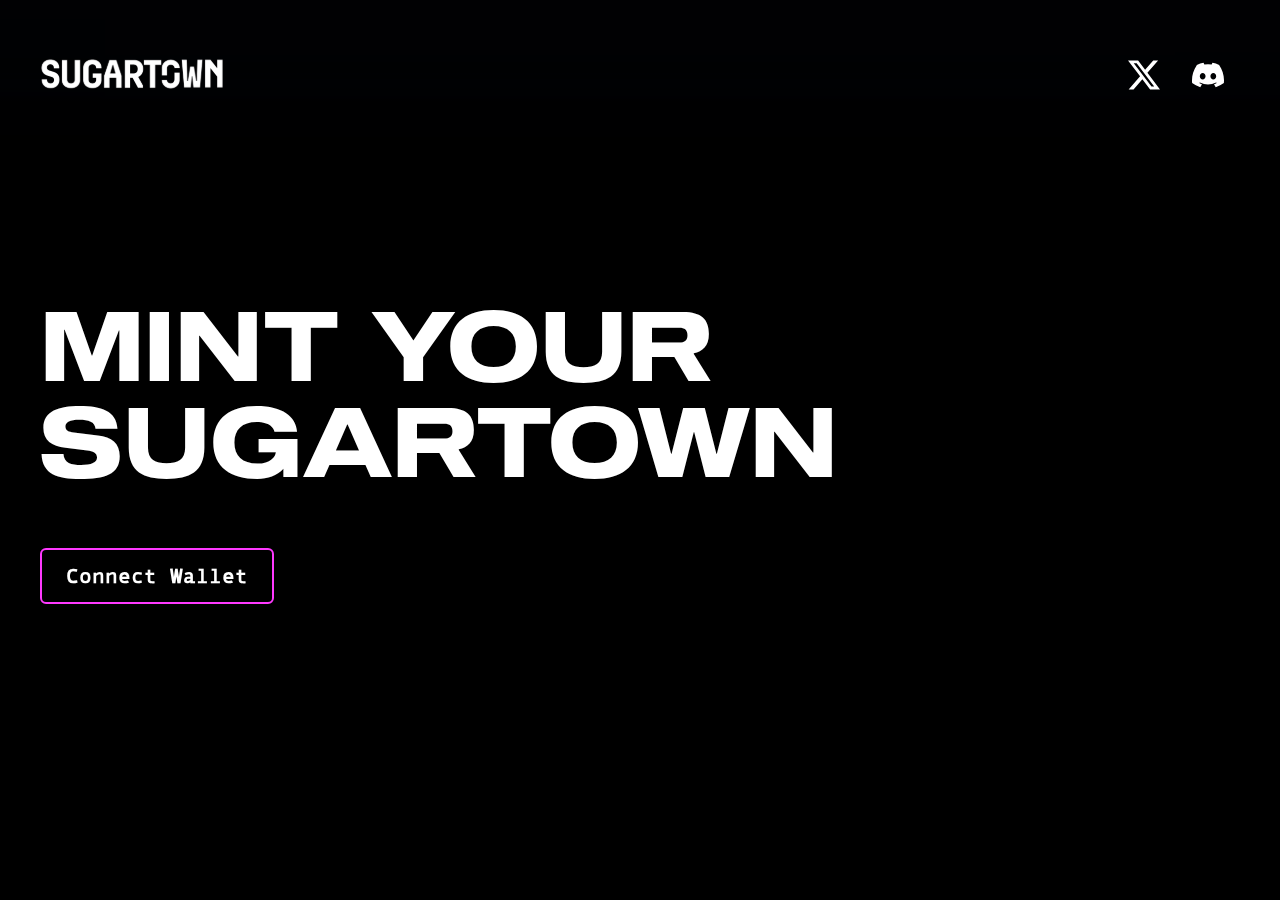
==== commit ccbd2eb9: "Update index.html" ====
--- a/index.html
+++ b/index.html
@@ -5011,7 +5011,7 @@
                             <h1
                                 class="uppercase text-white font-sequelExtraBold text-3xl landscape:mobile-landscape:text-4xl sm:text-6xl lg:text-8xl mb-5 md:mb-10">
                                 <div class="" style="opacity: 1; transform: none;"><span
-                                        class="whitespace-nowrap">WELCOME</span> TO</div>
+                                        class="whitespace-nowrap">MINT</span> YOUR</div>
                                 <div class="" style="opacity: 1; transform: none;"><span
                                         class="block whitespace-nowrap">SUGARTOWN</span></div>
                             </h1>
@@ -5502,4 +5502,4 @@
     </div>
 </body>
 
-</html>+</html>
